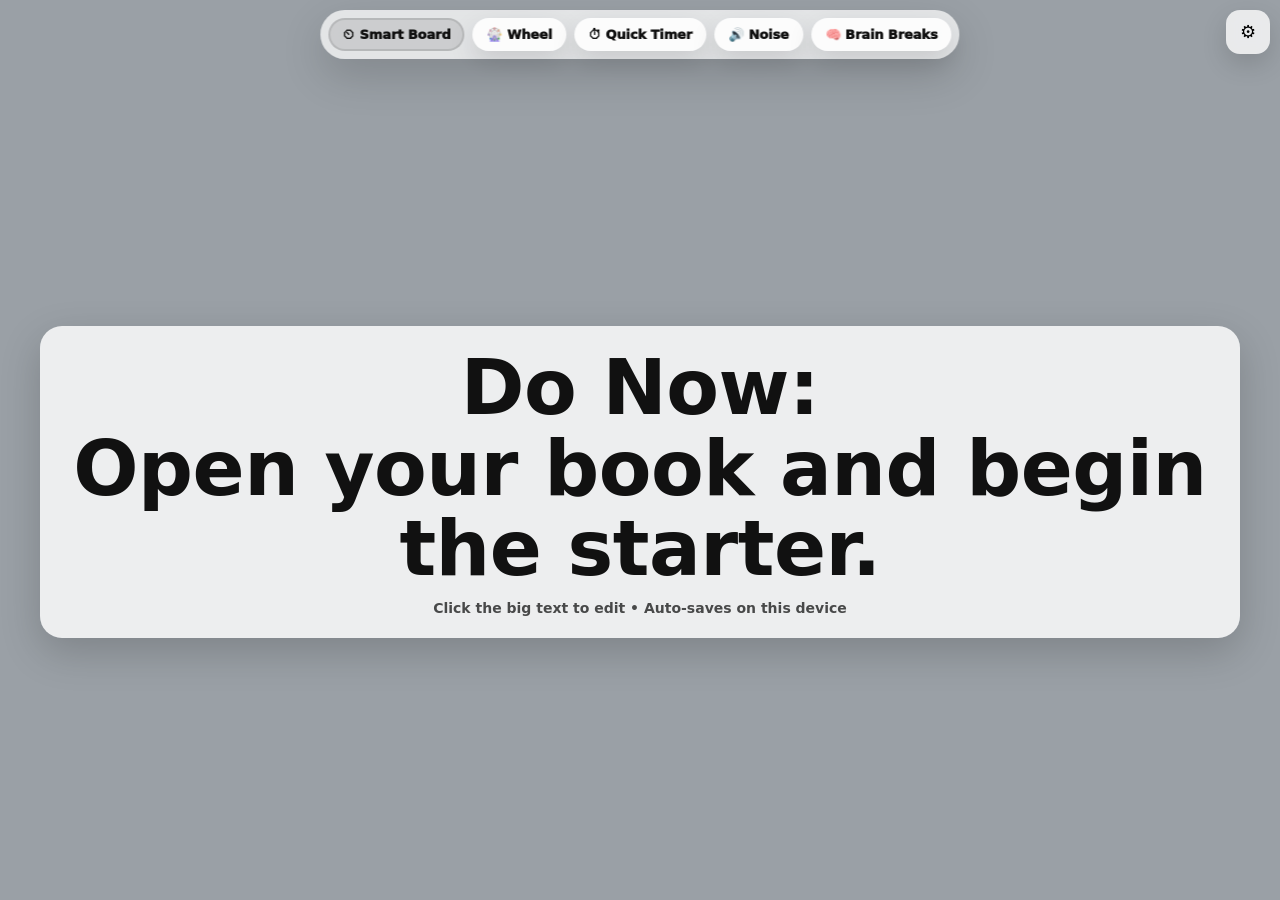
==== index.html @ 7c9f2da6 "Update index.html" ====
<!doctype html>
<html lang="en">
<head>
  <meta charset="utf-8" />
  <meta name="viewport" content="width=device-width, initial-scale=1" />

  <!-- PWA -->
  <link rel="manifest" href="manifest.webmanifest">
  <meta name="theme-color" content="#9aa0a6">

  <!-- Favicon -->
  <link rel="icon" href="favicon.ico" sizes="any">
  <link rel="icon" type="image/png" sizes="32x32" href="icons/icon-32x32.png">
  <link rel="icon" type="image/png" sizes="16x16" href="icons/icon-16x16.png">

  <!-- Apple -->
  <meta name="apple-mobile-web-app-capable" content="yes">
  <meta name="apple-mobile-web-app-status-bar-style" content="black-translucent">
  <link rel="apple-touch-icon" href="apple-touch-icon.png">

  <!-- Shared Styles -->
  <link rel="stylesheet" href="styles.css">

  <title>Classroom Timetable Screen</title>
</head>


<body class="page-index">
  <!-- QUICK NAV (TOP CENTER) -->
  <nav class="appNav" aria-label="PHS Classroom Tools">
    <a class="appNav__btn" href="index.html" data-nav="index">⏲ Smart Board</a>
    <a class="appNav__btn" href="wheel.html" data-nav="wheel">🎡 Wheel</a>
    <a class="appNav__btn" href="timer.html" data-nav="timer">⏱ Quick Timer</a>
    <a class="appNav__btn" href="noise.html" data-nav="noise">🔊 Noise</a>
    <a class="appNav__btn" href="brainbreak.html" data-nav="brain">🧠 Brain Breaks</a>
  </nav>


  <!-- MAIN SCREEN KARAKIA BUTTONS (contextual) -->
  <div id="karakiaBar" aria-label="Karakia controls">
    <button id="mainOpenKarakiaBtn" class="hidden" type="button">Opening karakia</button>
    <button id="mainCloseKarakiaBtn" class="hidden" type="button">Closing karakia</button>
    <button id="mainBackBtn" class="hidden" type="button">Back</button>
  </div>

  <div id="countdownOverlay">
    <div class="label">Pack up time left</div>
    <div class="time" id="packupTimeLeft">5:00</div>
  </div>

  <div class="controls">
    <button id="optionsBtn" aria-haspopup="true" aria-expanded="false" title="Options">⚙️</button>

    <div id="optionsMenu" class="hidden" role="menu" aria-label="Options menu">
      <div class="menuHeader" id="menuHeader" title="Drag down to close">
        <div>
          <div class="menuTitle">Options</div>
          <div class="menuHint">Click outside or drag down to close</div>
        </div>
        <button id="closeMenu" type="button" title="Close">✕</button>
      </div>

      <div class="menuBody">
        <div class="menuRow">
          <button id="fullscreenBtn">Full screen</button>
          <button id="toggleInfo">Hide info</button>
          <button id="toggleTable">Hide timetable</button>
        </div>

        <div class="divider"></div>

        <div class="menuRow">
          <span class="pillBtn" title="Play sounds on transition points">
            <input id="soundOn" type="checkbox" />
            <label for="soundOn">Sounds</label>
          </span>

          <span class="pillBtn" title="Play a short pack-up tune during red (optional)">
            <input id="packupSongOn" type="checkbox" />
            <label for="packupSongOn">Pack-up</label>
          </span>

          <span class="pillBtn" title="Automatically set the big message by phase">
            <input id="autoMsgOn" type="checkbox" />
            <label for="autoMsgOn">Auto msg</label>
          </span>
        </div>

        <div class="menuRow">
          <span class="pillBtn" title="Volume">
            🔊 <input id="volume" type="range" min="0" max="100" value="40" />
          </span>

          <span class="pillBtn" title="Show subtle progress behind the big message">
            <input id="msgProgressOn" type="checkbox" />
            <label for="msgProgressOn">Progress</label>
          </span>

          <button id="resetMsg">Reset</button>
        </div>

        <div class="divider"></div>

        <details>
          <summary>Karakia text</summary>
          <div style="height:10px"></div>

          <label class="miniLabel" for="karakiaOpenEditor">Opening karakia</label>
          <textarea id="karakiaOpenEditor" spellcheck="false" style="min-height:140px;"></textarea>

          <div style="height:10px"></div>

          <label class="miniLabel" for="karakiaCloseEditor">Closing karakia</label>
          <textarea id="karakiaCloseEditor" spellcheck="false" style="min-height:140px;"></textarea>

          <div style="height:10px"></div>

          <div class="menuRow">
            <button class="testBtn" id="saveKarakiaBtn">Save karakia</button>
            <button class="testBtn" id="resetKarakiaBtn">Reset karakia</button>
          </div>

          <div class="muted" style="font-size:13px;margin-top:8px;">
            Tip: These save on this device (same as your other messages).
          </div>
        </details>

        <div class="divider"></div>

        <div>
          <div class="menuRow" style="align-items:flex-end;">
            <div>
              <div class="miniLabel">Green Start minutes</div>
              <div class="muted" style="font-size:12px;margin-top:2px;">How long “Green” runs at the start.</div>
            </div>
            <span class="valuePill"><span id="greenMinLabel">5</span> min</span>
          </div>
          <input id="greenMin" type="range" min="0" max="25" value="5" style="width:80%; margin-top:8px;" />
        </div>

        <div>
          <div class="menuRow" style="align-items:flex-end;">
            <div>
              <div class="miniLabel">Pack-up minutes</div>
              <div class="muted" style="font-size:12px;margin-top:2px;">This controls when RED starts.</div>
            </div>
            <span class="valuePill"><span id="packupMinLabel">5</span> min</span>
          </div>
          <input id="packupMin" type="range" min="0" max="25" value="5" style="width:80%; margin-top:8px;" />
        </div>

        <details>
          <summary>Advanced tests</summary>
          <div style="height:10px"></div>
          <div class="menuRow">
            <button class="testBtn" id="testChime">Test chime</button>
            <button class="testBtn" id="testDouble">Test pack-up cue</button>
            <button class="testBtn" id="testBell">Test end bell</button>
            <button class="testBtn" id="testSong">Test song</button>
          </div>
        </details>

        <details>
          <summary>Timetable &amp; alarms</summary>
          <div style="height:10px"></div>

          <div class="menuRow">
            <button class="testBtn" id="saveConfigBtn">Save</button>
            <button class="testBtn" id="resetConfigBtn">Reset</button>
          </div>

          <div style="height:10px"></div>

          <label class="miniLabel">Timetable (JSON)</label>
          <textarea id="ttEditor" spellcheck="false" style="min-height:140px;"></textarea>

          <div style="height:10px"></div>

          <label class="miniLabel">Alarms (JSON)</label>
          <textarea id="alarmEditor" spellcheck="false" style="min-height:140px;"></textarea>

          <div class="hint" style="text-align:left;margin-top:6px;">
            Tip: times are “HH:MM”. Alarms can trigger on phase-enter, block-start/end, or seconds before end.
          </div>
        </details>

        <details>
          <summary>Panel positions</summary>
          <div style="height:10px"></div>
          <div class="muted" style="font-size:13px;">
            Drag the header of the Info or Timetable panel to move it.
            Positions save automatically on this device.
          </div>
          <div style="height:10px"></div>
          <button class="testBtn" id="resetPanelsBtn">Reset panel positions</button>
        </details>

      </div>
    </div>
  </div>

  <div class="messageWrap" aria-label="Student message">
    <div class="msgProgress" id="msgProgressLayer" aria-hidden="true">
      <div id="msgProgressFill"></div>
    </div>

    <p id="studentMessage" contenteditable="true" spellcheck="false"></p>
    <div class="hint" id="saveHint">Click the big text to edit • Auto-saves on this device</div>
  </div>

  <div id="infoCard" class="panel">
    <div class="panelHeader" id="infoDrag">
      <p class="panelTitle" id="status">Loading…</p>
      <div class="panelHint">drag</div>
    </div>

    <div class="row"><span class="muted">Now:</span> <span id="now"></span></div>
    <div class="row"><span class="muted">Block:</span> <span id="block"></span></div>
    <div class="row"><span class="muted">Time range:</span> <span id="range"></span></div>
    <div class="row"><span class="muted">Phase:</span> <span id="phase"></span></div>
    <div class="row"><span class="muted">Next change in:</span> <span id="nextChange"></span></div>

    <div class="settings">
      <div>
        <label for="tplGreen">Do Now / Mahi Ināianei (Green)</label>
        <textarea id="tplGreen"></textarea>
      </div>
      <div>
        <label for="tplOrange">Work Time (Orange)</label>
        <textarea id="tplOrange"></textarea>
      </div>
      <div>
        <label for="tplRed">Pack up (Red)</label>
        <textarea id="tplRed"></textarea>
      </div>
      <div>
        <label for="tplGrey">Outside timetable (Grey)</label>
        <textarea id="tplGrey"></textarea>
      </div>
    </div>
  </div>

  <div id="timetableCard" class="panel">
    <div class="panelHeader" id="ttDrag">
      <p class="panelTitle">Timetable</p>
      <div class="panelHint">drag</div>
    </div>

    <table>
      <thead>
        <tr><th>Period</th><th>Time</th></tr>
      </thead>
      <tbody id="ttBody"></tbody>
    </table>
  </div>

<script>
  // ================= HELPERS =================
  const $ = (id) => document.getElementById(id);

  function todayAt(hhmm){
    const [h, m] = hhmm.split(":").map(Number);
    const d = new Date();
    d.setHours(h, m, 0, 0);
    return d;
  }
  function fmtClock(d){
    return d.toLocaleTimeString([], { hour:"2-digit", minute:"2-digit", second:"2-digit" });
  }
  function fmtRange(hhmm){
    const d = todayAt(hhmm);
    return d.toLocaleTimeString([], { hour:"numeric", minute:"2-digit" });
  }
  function secondsBetween(a, b){
    return Math.max(0, Math.floor((b - a) / 1000));
  }
  function mmss(totalSeconds){
    const m = Math.floor(totalSeconds / 60);
    const s = totalSeconds % 60;
    return `${m}:${String(s).padStart(2,"0")}`;
  }
  function setBg(color){ document.body.style.backgroundColor = color; }

  // ================= OPTIONS MENU BEHAVIOUR =================
  const optionsBtn = $("optionsBtn");
  const optionsMenu = $("optionsMenu");
  const closeMenuBtn = $("closeMenu");
  const menuHeader = $("menuHeader");

  function openMenu(){
    optionsMenu.classList.remove("hidden");
    optionsBtn.setAttribute("aria-expanded", "true");
  }
  function closeMenu(){
    optionsMenu.classList.add("hidden");
    optionsBtn.setAttribute("aria-expanded", "false");
  }
  function toggleMenu(){ optionsMenu.classList.contains("hidden") ? openMenu() : closeMenu(); }

  optionsBtn.addEventListener("click", (e) => { e.stopPropagation(); toggleMenu(); });
  ["pointerdown","click"].forEach(evt => {
    closeMenuBtn.addEventListener(evt, (e) => { e.preventDefault(); e.stopPropagation(); closeMenu(); });
  });

  document.addEventListener("pointerdown", (e) => {
    if (optionsMenu.classList.contains("hidden")) return;
    if (!optionsMenu.contains(e.target) && e.target !== optionsBtn) closeMenu();
  });
  document.addEventListener("keydown", (e) => { if (e.key === "Escape") closeMenu(); });

  let dragStartY = null;
  menuHeader.addEventListener("pointerdown", (e) => { dragStartY = e.clientY; menuHeader.setPointerCapture(e.pointerId); });
  menuHeader.addEventListener("pointermove", (e) => {
    if (dragStartY === null) return;
    const dy = e.clientY - dragStartY;
    if (dy > 70) { dragStartY = null; closeMenu(); }
  });
  menuHeader.addEventListener("pointerup", () => dragStartY = null);
  menuHeader.addEventListener("pointercancel", () => dragStartY = null);

  // ================= STORAGE SAFETY =================
  function storageOK(){
    try{
      const k = "__storage_test__";
      localStorage.setItem(k, "1");
      localStorage.removeItem(k);
      return true;
    } catch (e){
      return false;
    }
  }

  // ================= STUDENT MESSAGE (manual editable + saved) =================
  const msgEl = $("studentMessage");
  const MSG_KEY = "pukekohe_class_screen_student_message_v1";
  const defaultManualMsg = "Do Now:\nOpen your book and begin the starter.";

  function setMessageText(text, { save=true } = {}){
    msgEl.textContent = text ?? "";
    if (save) saveMsg();
    scheduleFit();
  }

  function loadMsg(){
    try{
      const saved = localStorage.getItem(MSG_KEY);
      msgEl.textContent = (saved !== null && saved !== "") ? saved : defaultManualMsg;
    } catch (e){ msgEl.textContent = defaultManualMsg; }
  }
  function saveMsg(){
    try{ localStorage.setItem(MSG_KEY, msgEl.textContent); } catch (e){}
  }

  ["input","keyup","blur","paste"].forEach(ev => msgEl.addEventListener(ev, () => {
    if (!karakiaMode) saveMsg();
    scheduleFit();
  }));

  // ================= AUTO MESSAGE TEMPLATES =================
  const AUTO_KEY = "autoMsgOn_v3";
  const TPL_KEY  = "autoMsgTemplates_v3";

  const defaultTemplates = {
    green: "Do Now / Mahi Ināianei:\n• Sit down\n• Devices closed\n• Start the task on the board",
    orange:"Work Time:\n• Focus + meet success criteria\n• Ask 3 before me",
    red:   "Pack up:\n• Save + submit\n• Tidy your area\n• Stand behind your chair",
    grey:  "Please wait quietly.\n(We start at the next bell time)"
  };

  function loadTemplates(){
    const raw = localStorage.getItem(TPL_KEY);
    const t = raw ? JSON.parse(raw) : defaultTemplates;
    $("tplGreen").value  = t.green;
    $("tplOrange").value = t.orange;
    $("tplRed").value    = t.red;
    $("tplGrey").value   = t.grey;
  }

  function readTemplates(){
    const t = {
      green: $("tplGreen").value,
      orange:$("tplOrange").value,
      red:   $("tplRed").value,
      grey:  $("tplGrey").value
    };
    localStorage.setItem(TPL_KEY, JSON.stringify(t));
    return t;
  }

  function applyAutoMessage(phaseKey){
    if (!$("autoMsgOn").checked) return;
    if (karakiaMode) return;

    const t = readTemplates();
    const map = { green:t.green, orange:t.orange, red:t.red, grey:t.grey, break:t.grey, special:t.orange };
    setMessageText(map[phaseKey] ?? "", { save:true });
  }

  ["tplGreen","tplOrange","tplRed","tplGrey"].forEach(id=>{
    $(id).addEventListener("input", () => {
      readTemplates();
      if ($("autoMsgOn").checked) applyAutoMessage(currentPhaseKeyNow());
      scheduleFit();
    });
  });

  function setAutoOnUI(){ $("autoMsgOn").checked = localStorage.getItem(AUTO_KEY) === "1"; }

  $("autoMsgOn").addEventListener("change", () => {
    const on = $("autoMsgOn").checked;
    localStorage.setItem(AUTO_KEY, on ? "1" : "0");
    if (on) applyAutoMessage(currentPhaseKeyNow());
  });

  // ================= RESET MESSAGE BUTTON =================
  $("resetMsg").addEventListener("click", () => {
    karakiaMode = false;
    localStorage.removeItem(MSG_KEY);
    if ($("autoMsgOn").checked) applyAutoMessage(currentPhaseKeyNow());
    else setMessageText(defaultManualMsg, { save:true });
  });

  // ================= KARAKIA (OPEN/CLOSE + EDITABLE) =================
  const KARAKIA_OPEN_KEY  = "pukekohe_karakia_open_v1";
  const KARAKIA_CLOSE_KEY = "pukekohe_karakia_close_v1";

  const DEFAULT_OPEN_KARAKIA =
`E te Tiimatanga,
Whaaia te maatauranga kia maarama.
Kia whai take ngaa mahi katoa.
Tuu maaia! Tuu kaha!
Aroha atu, aroha mai tatou i a tatou katoa.
Haumi ee Hui ee Taaiki ee!`;

  const DEFAULT_CLOSE_KARAKIA =
`E Te Whakamutunga
Kua mutu a maatou mahi moo teenei waa.
Manaakitia mai maatou katoa,
O maatou hoa, o maatou whaanau.
Aaio ki te aorangi.`;

  function getKarakiaOpen(){ return localStorage.getItem(KARAKIA_OPEN_KEY) ?? DEFAULT_OPEN_KARAKIA; }
  function getKarakiaClose(){ return localStorage.getItem(KARAKIA_CLOSE_KEY) ?? DEFAULT_CLOSE_KARAKIA; }

  function loadKarakiaEditors(){
    $("karakiaOpenEditor").value = getKarakiaOpen();
    $("karakiaCloseEditor").value = getKarakiaClose();
  }
  function saveKarakia(openText, closeText){
    localStorage.setItem(KARAKIA_OPEN_KEY, openText);
    localStorage.setItem(KARAKIA_CLOSE_KEY, closeText);
  }

  let karakiaMode = false;
  let messageBeforeKarakia = "";

  function showKarakia(which){
    messageBeforeKarakia = msgEl.textContent;
    karakiaMode = true;

    const text = (which === "open") ? getKarakiaOpen() : getKarakiaClose();
    setMessageText(text, { save:false });
    updateKarakiaBar(lastPhaseKey ?? currentPhaseKeyNow());
  }

  function exitKarakia(){
    karakiaMode = false;

    if ($("autoMsgOn").checked){
      applyAutoMessage(currentPhaseKeyNow());
    } else {
      const fallback = (localStorage.getItem(MSG_KEY) ?? defaultManualMsg);
      setMessageText(messageBeforeKarakia || fallback, { save:true });
    }
    updateKarakiaBar(lastPhaseKey ?? currentPhaseKeyNow());
  }

  $("saveKarakiaBtn").addEventListener("click", ()=>{
    saveKarakia($("karakiaOpenEditor").value, $("karakiaCloseEditor").value);
    alert("Karakia saved ✅");
  });

  $("resetKarakiaBtn").addEventListener("click", ()=>{
    localStorage.removeItem(KARAKIA_OPEN_KEY);
    localStorage.removeItem(KARAKIA_CLOSE_KEY);
    loadKarakiaEditors();
    alert("Karakia reset ✅");
  });

  const mainOpenBtn = $("mainOpenKarakiaBtn");
  const mainCloseBtn = $("mainCloseKarakiaBtn");
  const mainBackBtn = $("mainBackBtn");

  mainOpenBtn.addEventListener("click", ()=> showKarakia("open"));
  mainCloseBtn.addEventListener("click", ()=> showKarakia("close"));
  mainBackBtn.addEventListener("click", exitKarakia);

  function updateKarakiaBar(phaseKey){
    if (karakiaMode){
      mainBackBtn.classList.remove("hidden");
      mainOpenBtn.classList.add("hidden");
      mainCloseBtn.classList.add("hidden");
      return;
    }

    mainBackBtn.classList.add("hidden");

    if (phaseKey === "green"){
      mainOpenBtn.classList.remove("hidden");
      mainCloseBtn.classList.add("hidden");
    } else if (phaseKey === "red"){
      mainCloseBtn.classList.remove("hidden");
      mainOpenBtn.classList.add("hidden");
    } else {
      mainOpenBtn.classList.add("hidden");
      mainCloseBtn.classList.add("hidden");
    }
  }

  // ================= PANELS HIDE/SHOW =================
  const INFO_KEY = "infoHidden_v4";
  const TABLE_KEY = "tableHidden_v4";

  function setMinimizedDefaultsOnce(){
    if (localStorage.getItem(INFO_KEY) === null) localStorage.setItem(INFO_KEY, "1");
    if (localStorage.getItem(TABLE_KEY) === null) localStorage.setItem(TABLE_KEY, "1");
  }
  function applyPanelVisibility(){
    const infoHidden = localStorage.getItem(INFO_KEY) === "1";
    const tableHidden = localStorage.getItem(TABLE_KEY) === "1";
    $("infoCard").classList.toggle("hidden", infoHidden);
    $("timetableCard").classList.toggle("hidden", tableHidden);
    $("toggleInfo").textContent = infoHidden ? "Show info" : "Hide info";
    $("toggleTable").textContent = tableHidden ? "Show timetable" : "Hide timetable";
    scheduleFit();
  }
  $("toggleInfo").addEventListener("click", ()=>{
    const hidden = localStorage.getItem(INFO_KEY) === "1";
    localStorage.setItem(INFO_KEY, hidden ? "0":"1");
    applyPanelVisibility();
  });
  $("toggleTable").addEventListener("click", ()=>{
    const hidden = localStorage.getItem(TABLE_KEY) === "1";
    localStorage.setItem(TABLE_KEY, hidden ? "0":"1");
    applyPanelVisibility();
  });

  // ================= FULLSCREEN =================
  $("fullscreenBtn").addEventListener("click", async ()=>{
    try{
      if (!document.fullscreenElement){
        await document.documentElement.requestFullscreen();
        $("fullscreenBtn").textContent = "Exit full screen";
      } else {
        await document.exitFullscreen();
        $("fullscreenBtn").textContent = "Full screen";
      }
      scheduleFit();
    } catch (e) { alert("Fullscreen blocked by the browser. Try pressing F11."); }
  });
  document.addEventListener("fullscreenchange", ()=>{
    $("fullscreenBtn").textContent = document.fullscreenElement ? "Exit full screen" : "Full screen";
    scheduleFit();
  });

  // ================= SOUNDS (WebAudio) =================
  let audioCtx = null;
  let packupInterval = null;

  const SOUND_KEY = "soundOn_v3";
  const SONG_KEY  = "packupSongOn_v3";
  const VOL_KEY   = "volume_v3";

  function getVolume(){ return Number($("volume").value) / 100; }

  function ensureAudio(){
    if (!audioCtx) audioCtx = new (window.AudioContext || window.webkitAudioContext)();
    if (audioCtx.state === "suspended") audioCtx.resume();
  }

  function beep(freq=880, durationMs=180, type="sine", gain=5){
    ensureAudio();
    const t0 = audioCtx.currentTime;
    const osc = audioCtx.createOscillator();
    const g = audioCtx.createGain();
    osc.type = type;
    osc.frequency.value = freq;

    const vol = gain * getVolume();
    g.gain.setValueAtTime(0.0001, t0);
    g.gain.linearRampToValueAtTime(vol, t0 + 0.02);
    g.gain.linearRampToValueAtTime(0.0001, t0 + durationMs/1000);

    osc.connect(g);
    g.connect(audioCtx.destination);
    osc.start(t0);
    osc.stop(t0 + durationMs/1000 + 0.05);
  }

  function chime(){
    beep(660, 140, "sine", 5);
    setTimeout(()=>beep(880, 160, "sine", 5), 120);
    setTimeout(()=>beep(990, 180, "sine", 5), 250);
  }
  function doubleTap(){
    beep(740, 120, "triangle", 5);
    setTimeout(()=>beep(740, 120, "triangle", 5), 180);
  }
  function endBell(){
    beep(523, 180, "sine", 5);
    setTimeout(()=>beep(659, 180, "sine", 5), 190);
    setTimeout(()=>beep(784, 220, "sine", 5), 380);
  }

  function stopPackupSong(){
    if (packupInterval) { clearInterval(packupInterval); packupInterval = null; }
  }

  const PACKUP_SONG_CYCLES = 3;
  function startPackupSong(cycles = PACKUP_SONG_CYCLES){
    stopPackupSong();
    const pattern = [
      [784,140],[880,140],[988,160],[880,140],
      [784,140],[659,160],[784,180],[659,160]
    ];
    let i = 0;
    const maxNotes = Math.max(1, cycles) * pattern.length;

    packupInterval = setInterval(()=>{
      const [f, d] = pattern[i % pattern.length];
      beep(f, d, "sine", 5);
      i++;
      if (i >= maxNotes) stopPackupSong();
    }, 220);
  }

  function loadSoundSettings(){
    $("soundOn").checked = localStorage.getItem(SOUND_KEY) === "1";
    $("packupSongOn").checked = localStorage.getItem(SONG_KEY) === "1";
    const v = localStorage.getItem(VOL_KEY);
    if (v !== null) $("volume").value = v;
  }

  $("soundOn").addEventListener("change", ()=>{
    localStorage.setItem(SOUND_KEY, $("soundOn").checked ? "1":"0");
    if ($("soundOn").checked) ensureAudio();
  });

  $("packupSongOn").addEventListener("change", ()=>{
    localStorage.setItem(SONG_KEY, $("packupSongOn").checked ? "1":"0");
    if ($("packupSongOn").checked) ensureAudio();
  });

  $("volume").addEventListener("input", ()=>{ localStorage.setItem(VOL_KEY, $("volume").value); });

  $("testChime").addEventListener("click", () => { ensureAudio(); chime(); });
  $("testDouble").addEventListener("click", () => { ensureAudio(); doubleTap(); });
  $("testBell").addEventListener("click", () => { ensureAudio(); endBell(); });
  $("testSong").addEventListener("click", () => { ensureAudio(); startPackupSong(2); setTimeout(stopPackupSong, 3000); });

  // ================= MESSAGE PROGRESS TOGGLE =================
  const MSG_PROGRESS_KEY = "pukekohe_msg_progress_on_v1";
  function loadMsgProgressPref(){ return localStorage.getItem(MSG_PROGRESS_KEY) === "1"; }
  function setMsgProgressPref(on){ localStorage.setItem(MSG_PROGRESS_KEY, on ? "1" : "0"); }
  function setMsgProgressUI(isOn){ $("msgProgressOn").checked = isOn; }

  // ================= GREEN MINUTES =================
  const GREEN_MIN_KEY = "greenMin_v1";
  function getGreenMin(){
    const raw = localStorage.getItem(GREEN_MIN_KEY);
    const n = raw === null ? 5 : Number(raw);
    return Number.isFinite(n) ? Math.max(0, Math.min(25, n)) : 5;
  }
  function setGreenMin(n){
    const v = Math.max(0, Math.min(25, Number(n)));
    localStorage.setItem(GREEN_MIN_KEY, String(v));
    $("greenMinLabel").textContent = String(v);
  }
  function syncGreenUI(){
    const val = getGreenMin();
    $("greenMin").value = String(val);
    $("greenMinLabel").textContent = String(val);
  }

  // ================= PACKUP MINUTES =================
  const PACKUP_MIN_KEY = "pukekohe_packup_minutes_v1";
  function getPackupMin(){
    const raw = localStorage.getItem(PACKUP_MIN_KEY);
    const n = raw === null ? 5 : Number(raw);
    return Number.isFinite(n) ? Math.max(0, Math.min(25, n)) : 5;
  }
  function setPackupMin(n){
    const v = Math.max(0, Math.min(25, Number(n)));
    localStorage.setItem(PACKUP_MIN_KEY, String(v));
    $("packupMinLabel").textContent = String(v);
  }

  // ================= TIMETABLE + PHASE CONFIG =================
  const DEFAULT_PHASES_BY_TYPE = {
    period:  { greenMin: 5, redMin: 5, usePhases: true,  bg: "var(--bgGrey)" },
    break:   { greenMin: 0, redMin: 0, usePhases: false, bg: "var(--bgBreak)" },
    special: { greenMin: 3, redMin: 3, usePhases: true,  bg: "var(--bgSpecial)" }
  };

  const DEFAULT_BLOCKS = [
    { name: "PERIOD 1",   start: "09:00", end: "09:55", type: "period" },
    { name: "PERIOD 2",   start: "10:00", end: "10:55", type: "period" },
    { name: "TE MAAHURI", start: "10:55", end: "11:25", type: "special" },
    { name: "BREAK 1",    start: "11:25", end: "12:00", type: "break" },
    { name: "PERIOD 3",   start: "12:00", end: "12:55", type: "period" },
    { name: "PERIOD 4",   start: "13:00", end: "13:55", type: "period" },
    { name: "BREAK 2",    start: "13:55", end: "14:20", type: "break" },
    { name: "PERIOD 5",   start: "14:20", end: "15:15", type: "period" },
  ];

  const DEFAULT_ALARMS = [
    { id:"start_any",   label:"Start of any block", kind:"block-start", sound:"chime",  exceptTypes:["break"] },
    { id:"1min_left",   label:"1 min left",         kind:"before-end", seconds:60, sound:"double", onlyTypes:["period","special"] },
    { id:"end_any",     label:"End of any block",   kind:"block-end",   sound:"bell",   exceptTypes:["break"] },
    { id:"break_start", label:"Break starts",       kind:"block-start", sound:"chime",  onlyTypes:["break"] }
  ];

  const BLOCKS_KEY = "pukekohe_class_screen_blocks_v1";
  const ALARMS_KEY = "pukekohe_class_screen_alarms_v1";

  let blocks = [];
  let alarms = [];

  function safeParseJSON(text){
    try { return { ok:true, value: JSON.parse(text) }; }
    catch (e){ return { ok:false, error: e?.message || "Invalid JSON" }; }
  }
  function isHHMM(s){ return typeof s === "string" && /^\d{2}:\d{2}$/.test(s); }

  function validateBlocks(arr){
    if (!Array.isArray(arr)) return "Timetable JSON must be an array.";
    for (const b of arr){
      if (!b || typeof b !== "object") return "Each timetable row must be an object.";
      if (typeof b.name !== "string" || !b.name.trim()) return "Each row needs a name.";
      if (!isHHMM(b.start) || !isHHMM(b.end)) return `Times must be "HH:MM" (${b.name}).`;
      if (!["period","break","special"].includes(b.type)) return `type must be period/break/special (${b.name}).`;
      const s = todayAt(b.start), e = todayAt(b.end);
      if (!(e > s)) return `End must be after start (${b.name}).`;
    }
    return null;
  }
  function validateAlarms(arr){
    if (!Array.isArray(arr)) return "Alarms JSON must be an array.";
    for (const a of arr){
      if (!a || typeof a !== "object") return "Each alarm must be an object.";
      if (typeof a.id !== "string" || !a.id.trim()) return "Each alarm needs an id.";
      if (!["phase-enter","block-start","block-end","before-end"].includes(a.kind)) return `Unknown kind for alarm ${a.id}.`;
      if (a.kind === "phase-enter" && !a.phase) return `Alarm ${a.id} needs phase.`;
      if (a.kind === "before-end" && !(Number(a.seconds) > 0)) return `Alarm ${a.id} needs seconds > 0.`;
      if (!["chime","double","bell","song","beep"].includes(a.sound)) return `Alarm ${a.id} has unknown sound.`;
    }
    return null;
  }

  function loadBlocks(){
    const raw = localStorage.getItem(BLOCKS_KEY);
    if (!raw) return DEFAULT_BLOCKS.slice();
    const p = safeParseJSON(raw);
    if (!p.ok) return DEFAULT_BLOCKS.slice();
    const err = validateBlocks(p.value);
    return err ? DEFAULT_BLOCKS.slice() : p.value;
  }
  function loadAlarms(){
    const raw = localStorage.getItem(ALARMS_KEY);
    if (!raw) return DEFAULT_ALARMS.slice();
    const p = safeParseJSON(raw);
    if (!p.ok) return DEFAULT_ALARMS.slice();
    const err = validateAlarms(p.value);
    return err ? DEFAULT_ALARMS.slice() : p.value;
  }
  function saveBlocks(newBlocks){ localStorage.setItem(BLOCKS_KEY, JSON.stringify(newBlocks, null, 2)); }
  function saveAlarms(newAlarms){ localStorage.setItem(ALARMS_KEY, JSON.stringify(newAlarms, null, 2)); }

  function findCurrentBlock(now){
    for (const b of blocks){
      const s = todayAt(b.start);
      const e = todayAt(b.end);
      if (now >= s && now < e) return { ...b, s, e };
    }
    return null;
  }

  function typeConfig(type){
    return DEFAULT_PHASES_BY_TYPE[type] || DEFAULT_PHASES_BY_TYPE.period;
  }

  function phaseFor(now, current){
    if (!current) return { key:"grey", label:"Outside timetable", bg:"var(--bgGrey)" };

    const cfg = typeConfig(current.type);

    if (!cfg.usePhases){
      const label = current.type === "break" ? "Break time" : "Non-teaching time";
      return { key: current.type, label, bg: cfg.bg, nextAt: current.e };
    }

    const { s, e } = current;

    const greenMin = (current.type === "period" || current.type === "special") ? getGreenMin() : (cfg.greenMin ?? 0);
    const redMin   = (current.type === "period" || current.type === "special") ? getPackupMin() : (cfg.redMin ?? 0);

    const greenUntil = new Date(s.getTime() + greenMin * 60 * 1000);
    const redFrom    = new Date(e.getTime() - redMin   * 60 * 1000);

    if (now < greenUntil) return { key:"green", label:"Do Now / Mahi Ināianei", bg:"var(--bgGreen)", nextAt: greenUntil };
    if (now >= redFrom)   return { key:"red",   label:"Pack up",               bg:"var(--bgRed)",   nextAt: e };
    return                { key:"orange",label:"Work Time",                   bg:"var(--bgOrange)",nextAt: redFrom };
  }

  function currentPhaseKeyNow(){
    const now = new Date();
    const current = findCurrentBlock(now);
    return phaseFor(now, current).key;
  }

  // ================= RENDER TIMETABLE =================
  const ttBody = $("ttBody");
  function renderTimetable(activeName){
    ttBody.innerHTML = "";
    for (const b of blocks){
      const tr = document.createElement("tr");
      tr.className = b.type + (b.name === activeName ? " active" : "");
      const td1 = document.createElement("td");
      td1.textContent = b.name;
      const td2 = document.createElement("td");
      td2.textContent = `${fmtRange(b.start)} – ${fmtRange(b.end)}`;
      tr.appendChild(td1);
      tr.appendChild(td2);
      ttBody.appendChild(tr);
    }
  }

  // ================= ALARMS ENGINE =================
  let firedKeys = new Set();

  function playSoundByName(name){
    if (name === "chime") return chime();
    if (name === "double") return doubleTap();
    if (name === "bell") return endBell();
    if (name === "song") return startPackupSong(PACKUP_SONG_CYCLES);
    if (name === "beep") return beep(880, 200, "sine", 5);
  }

  function alarmAllowedForBlock(alarm, block){
    const t = block?.type;
    if (!t) return false;
    if (Array.isArray(alarm.onlyTypes) && !alarm.onlyTypes.includes(t)) return false;
    if (Array.isArray(alarm.exceptTypes) && alarm.exceptTypes.includes(t)) return false;
    return true;
  }

  function fireAlarm(alarm, contextKey){
    const key = `${alarm.id}::${contextKey}`;
    if (firedKeys.has(key)) return;
    firedKeys.add(key);
    if ($("soundOn").checked) playSoundByName(alarm.sound);
  }

  function resetFiredIfNewDay(){
    const k = "alarm_fired_day_v1";
    const today = new Date().toDateString();
    const last = localStorage.getItem(k);
    if (last !== today){
      firedKeys = new Set();
      localStorage.setItem(k, today);
    }
  }

  // ================= CONFIG EDITOR UI =================
  function loadEditors(){
    $("ttEditor").value = JSON.stringify(blocks, null, 2);
    $("alarmEditor").value = JSON.stringify(alarms, null, 2);
  }

  $("saveConfigBtn").addEventListener("click", () => {
    const bParsed = safeParseJSON($("ttEditor").value);
    if (!bParsed.ok) return alert("Timetable JSON error: " + bParsed.error);
    const bErr = validateBlocks(bParsed.value);
    if (bErr) return alert("Timetable error: " + bErr);

    const aParsed = safeParseJSON($("alarmEditor").value);
    if (!aParsed.ok) return alert("Alarms JSON error: " + aParsed.error);
    const aErr = validateAlarms(aParsed.value);
    if (aErr) return alert("Alarms error: " + aErr);

    blocks = bParsed.value;
    alarms = aParsed.value;
    saveBlocks(blocks);
    saveAlarms(alarms);
    firedKeys = new Set();
    renderTimetable(null);
    update();
    alert("Saved ✅");
  });

  $("resetConfigBtn").addEventListener("click", () => {
    blocks = DEFAULT_BLOCKS.slice();
    alarms = DEFAULT_ALARMS.slice();
    saveBlocks(blocks);
    saveAlarms(alarms);
    loadEditors();
    firedKeys = new Set();
    renderTimetable(null);
    update();
    alert("Reset to defaults ✅");
  });

  // ================= PANEL DRAGGING (SAVE POSITIONS) =================
  const PANEL_POS_KEY = "pukekohe_panel_positions_v1";

  function loadPanelPositions(){
    const raw = localStorage.getItem(PANEL_POS_KEY);
    if (!raw) return null;
    try{ return JSON.parse(raw); } catch(e){ return null; }
  }
  function savePanelPositions(pos){
    localStorage.setItem(PANEL_POS_KEY, JSON.stringify(pos));
  }

  function applyPanelPos(id, rect){
    const el = $(id);
    if (!el || !rect) return;
    el.style.left = "auto";
    el.style.right = "auto";
    el.style.top = "auto";
    el.style.bottom = "auto";
    el.style.left = rect.left + "px";
    el.style.top  = rect.top + "px";
  }

  function clampToViewport(el, left, top){
    const pad = 8;
    const r = el.getBoundingClientRect();
    const maxLeft = window.innerWidth - r.width - pad;
    const maxTop  = window.innerHeight - r.height - pad;
    return {
      left: Math.max(pad, Math.min(maxLeft, left)),
      top:  Math.max(pad, Math.min(maxTop, top))
    };
  }

  function makePanelDraggable(panelId, handleId){
    const panel = $(panelId);
    const handle = $(handleId);
    if (!panel || !handle) return;

    let startX=0, startY=0, baseLeft=0, baseTop=0, dragging=false;

    handle.addEventListener("pointerdown", (e)=>{
      dragging = true;
      handle.setPointerCapture(e.pointerId);

      const r = panel.getBoundingClientRect();
      startX = e.clientX;
      startY = e.clientY;
      baseLeft = r.left;
      baseTop  = r.top;

      panel.style.right = "auto";
      panel.style.bottom = "auto";
      panel.style.left = r.left + "px";
      panel.style.top  = r.top + "px";
    });

    handle.addEventListener("pointermove", (e)=>{
      if (!dragging) return;
      const dx = e.clientX - startX;
      const dy = e.clientY - startY;
      const next = clampToViewport(panel, baseLeft + dx, baseTop + dy);
      panel.style.left = next.left + "px";
      panel.style.top  = next.top + "px";
    });

    function endDrag(){
      if (!dragging) return;
      dragging = false;

      const pos = loadPanelPositions() || {};
      const r = panel.getBoundingClientRect();
      pos[panelId] = { left: Math.round(r.left), top: Math.round(r.top) };
      savePanelPositions(pos);
      scheduleFit();
    }

    handle.addEventListener("pointerup", endDrag);
    handle.addEventListener("pointercancel", endDrag);
  }

  function restorePanelPositions(){
    const pos = loadPanelPositions();
    if (!pos) return;
    applyPanelPos("infoCard", pos.infoCard);
    applyPanelPos("timetableCard", pos.timetableCard);
  }

  $("resetPanelsBtn").addEventListener("click", ()=>{
    localStorage.removeItem(PANEL_POS_KEY);
    location.reload();
  });

  window.addEventListener("resize", ()=>{
    const pos = loadPanelPositions();
    if (!pos) return;
    for (const id of ["infoCard","timetableCard"]){
      const el = $(id);
      if (!el) continue;
      const r = el.getBoundingClientRect();
      const next = clampToViewport(el, r.left, r.top);
      el.style.left = next.left + "px";
      el.style.top  = next.top + "px";
      pos[id] = { left: Math.round(next.left), top: Math.round(next.top) };
    }
    savePanelPositions(pos);
    scheduleFit();
  });

  // ================= MESSAGE PROGRESS (behind text) =================
  function setMessageProgress(percent, visible){
    const layer = $("msgProgressLayer");
    const fill = $("msgProgressFill");
    if (!layer || !fill) return;

    const enabled = $("msgProgressOn").checked;
    if (!enabled || !visible){
      layer.classList.remove("show");
      fill.style.width = "0%";
      return;
    }

    layer.classList.add("show");
    fill.style.width = `${Math.max(0, Math.min(100, percent))}%`;
  }

  // ================= AUTO-FIT BIG MESSAGE TO SCREEN HEIGHT =================
  const MIN_PX = 26;
  const MAX_PX = 110;
  let fitRaf = null;

  function px(n){ return `${Math.round(n)}px`; }
  function getClampMaxPx(){ return 96; }

  function fitStudentMessage(){
    const wrap = document.querySelector(".messageWrap");
    const msg  = $("studentMessage");
    if (!wrap || !msg) return;

    msg.style.fontSize = "";

    const paddingSafety = 18;
    const wrapRect = wrap.getBoundingClientRect();
    const available = window.innerHeight - wrapRect.top - paddingSafety;
    if (available < 120) return;

    const needsShrink = wrap.scrollHeight > available;
    if (!needsShrink){
      msg.style.fontSize = "";
      return;
    }

    const max = Math.min(getClampMaxPx(), MAX_PX);
    let lo = MIN_PX;
    let hi = max;
    let best = lo;

    for (let i = 0; i < 14; i++){
      const mid = (lo + hi) / 2;
      msg.style.fontSize = px(mid);
      const h = wrap.scrollHeight;

      if (h <= available){
        best = mid;
        lo = mid;
      } else {
        hi = mid;
      }
    }

    msg.style.fontSize = px(best);
  }

  function scheduleFit(){
    if (fitRaf) cancelAnimationFrame(fitRaf);
    fitRaf = requestAnimationFrame(() => {
      fitRaf = null;
      fitStudentMessage();
    });
  }

  // ================= STATE + UPDATE LOOP =================
  let lastPhaseKey = null;
  let lastBlockName = null;

  function update(){
    resetFiredIfNewDay();

    const now = new Date();
    $("now").textContent = fmtClock(now);

    const current = findCurrentBlock(now);
    const ph = phaseFor(now, current);

    renderTimetable(current ? current.name : null);

    if (current){
      const total = current.e - current.s;
      const elapsed = now - current.s;
      const pct = Math.max(0, Math.min(1, elapsed / total)) * 100;
      setMessageProgress(pct, true);
    } else {
      setMessageProgress(0, false);
    }

    if (!current){
      $("status").textContent = "No active block";
      $("block").textContent = "—";
      $("range").textContent = "—";
      $("phase").innerHTML = `${ph.label} <span class="pill">GREY</span>`;
      $("nextChange").textContent = "—";
      $("countdownOverlay").style.display = "none";
    } else {
      const typeLabel = current.type === "break" ? "BREAK" : (current.type === "special" ? "SPECIAL" : "PERIOD");
      $("status").textContent = `${typeLabel}: ${current.name}`;

      $("block").textContent = current.name;
      $("range").textContent = `${fmtRange(current.start)} – ${fmtRange(current.end)}`;
      $("phase").innerHTML = `${ph.label} <span class="pill">${ph.key.toUpperCase()}</span>`;

      const secs = ph.nextAt ? secondsBetween(now, ph.nextAt) : 0;
      $("nextChange").textContent = secs ? `${mmss(secs)} (${secs}s)` : "—";

      if (ph.key === "red"){
        const leftSecs = secondsBetween(now, current.e);
        $("packupTimeLeft").textContent = mmss(leftSecs);
        $("countdownOverlay").style.display = "block";
      } else {
        $("countdownOverlay").style.display = "none";
      }
    }

    if (current && !typeConfig(current.type).usePhases) setBg(typeConfig(current.type).bg);
    else setBg(ph.bg);

    updateKarakiaBar(ph.key);

    if (current){
      const left = secondsBetween(now, current.e);
      for (const a of alarms){
        if (a.kind !== "before-end") continue;
        if (!alarmAllowedForBlock(a, current)) continue;
        if (left === Number(a.seconds)) fireAlarm(a, `${current.name}::${current.end}::${a.seconds}`);
      }
    }

    const blockName = current ? current.name : null;
    const phaseKey = ph.key;

    const blockEnded = (lastBlockName && !blockName);
    const changedBlock = (blockName !== lastBlockName);
    const changedPhase = (phaseKey !== lastPhaseKey);

    if (changedBlock || blockEnded){
      if (current && changedBlock){
        for (const a of alarms){
          if (a.kind !== "block-start") continue;
          if (!alarmAllowedForBlock(a, current)) continue;
          fireAlarm(a, `${current.name}::start::${current.start}`);
        }
      }
      if (blockEnded){
        for (const a of alarms){
          if (a.kind !== "block-end") continue;
          fireAlarm(a, `${lastBlockName}::end`);
        }
      }
    }

    if (changedPhase && current){
      for (const a of alarms){
        if (a.kind !== "phase-enter") continue;
        if (a.phase !== phaseKey) continue;
        if (!alarmAllowedForBlock(a, current)) continue;
        fireAlarm(a, `${current.name}::phase::${phaseKey}::${current.start}-${current.end}`);
      }
    }

    if (changedPhase || changedBlock || blockEnded){
      if ((changedPhase || changedBlock) && !karakiaMode) applyAutoMessage(phaseKey);

      const songOn = $("packupSongOn").checked;
      if (songOn && phaseKey === "red") startPackupSong(PACKUP_SONG_CYCLES);
      else stopPackupSong();
    }

    lastPhaseKey = phaseKey;
    lastBlockName = blockName;

    scheduleFit();
  }

  // ================= INIT =================
  function init(){
    if (!storageOK()){
      const h = $("saveHint");
      if (h) h.textContent = "Click the big text to edit • ⚠ Saving is blocked on this device/browser";
    }

    syncGreenUI();
    $("greenMin").addEventListener("input", () => { setGreenMin($("greenMin").value); update(); });

    const initialPack = getPackupMin();
    $("packupMin").value = String(initialPack);
    $("packupMinLabel").textContent = String(initialPack);
    $("packupMin").addEventListener("input", ()=>{ setPackupMin($("packupMin").value); update(); });

    const msgProgOn = loadMsgProgressPref();
    setMsgProgressUI(msgProgOn);
    $("msgProgressOn").addEventListener("change", ()=>{
      const on = $("msgProgressOn").checked;
      setMsgProgressPref(on);
      update();
    });

    blocks = loadBlocks();
    alarms = loadAlarms();

    loadMsg();
    loadTemplates();
    loadKarakiaEditors();
    setAutoOnUI();
    loadSoundSettings();

    setMinimizedDefaultsOnce();
    applyPanelVisibility();

    restorePanelPositions();
    makePanelDraggable("infoCard", "infoDrag");
    makePanelDraggable("timetableCard", "ttDrag");

    renderTimetable(null);
    loadEditors();

    if ($("autoMsgOn").checked) applyAutoMessage(currentPhaseKeyNow());

    window.addEventListener("resize", scheduleFit);
    optionsBtn.addEventListener("click", scheduleFit);

    update();
    setInterval(update, 1000);

    document.addEventListener("pointerdown", () => {
      if ($("soundOn").checked || $("packupSongOn").checked) ensureAudio();
    }, { once:true });

    scheduleFit();
  }

  init();

  // ================= PWA: SERVICE WORKER REGISTER =================
  if ("serviceWorker" in navigator) {
    window.addEventListener("load", () => {
      navigator.serviceWorker.register("./sw.js").catch(console.error);
    });
  }
</script>
</body>
</html>
---- styles.css ----
/* =========================================================
   PHS Classroom Tools — styles.css (FULL, UPDATED)
   Works for:
     - index.html (page-index)
     - wheel.html (page-wheel)
     - timer.html (page-timer)
     - noise.html (page-noise)
     - brainbreak.html (page-brain)  ✅ NEW
   Requires:
     <link rel="stylesheet" href="styles.css">
     <body class="page-index"> / <body class="page-wheel"> / <body class="page-timer"> / <body class="page-noise"> / <body class="page-brain">

   Notes:
     - Brain Breaks page now supports: Teacher Options panel, Activity modal (iframe), RPS modal.
     - Keep per-site tweaks in activities.css (linked separately) to avoid editing this file often.
   ========================================================= */

/* ========== Design Tokens ========== */
:root{
  --bgGrey:#9aa0a6;
  --bgGreen:#2ecc71;
  --bgOrange:#f39c12;
  --bgRed:#e74c3c;

  --card: rgba(255,255,255,0.86);
  --card2: rgba(255,255,255,0.72);

  --shadow: 0 16px 44px rgba(0,0,0,0.18);
  --shadow2: 0 12px 34px rgba(0,0,0,0.16);

  /* index-only tokens */
  --breakBlue:#bfe7f6;
  --periodGreen:#d9f3d2;
  --specialPink:#f0cbed;
  --bgBreak:#7fc8e8;
  --bgSpecial:#d6b3f7;
}

/* ========== Base ========== */
*{ box-sizing:border-box; }
html, body{ height:100%; }

body{
  margin:0;
  font-family: system-ui, -apple-system, Segoe UI, Roboto, Arial, sans-serif;
  background: var(--bgGrey);
  color:#111;
}

/* Utility */
.hidden{ display:none !important; }

/* =========================================================
   Top App Navigation (ALL pages)
   Add to HTML on each page:
   <nav class="appNav"> ... </nav>
   ========================================================= */
.appNav{
  position: fixed;
  top: 10px;
  left: 50%;
  transform: translateX(-50%);
  z-index: 80;

  display: flex;
  gap: 8px;
  align-items: center;

  padding: 8px;
  border-radius: 999px;

  background: rgba(255,255,255,0.72);
  box-shadow: 0 16px 44px rgba(0,0,0,0.16);
  backdrop-filter: blur(10px);
}

.appNav__btn{
  appearance: none;
  -webkit-appearance: none;

  display: inline-flex;
  align-items: center;
  justify-content: center;
  gap: 8px;

  text-decoration: none;
  color: #111;

  padding: 10px 14px;
  border-radius: 999px;

  font-weight: 950;
  font-size: 13px;
  letter-spacing: -0.1px;
  line-height: 1;

  background: rgba(255,255,255,0.88);
  box-shadow: 0 10px 26px rgba(0,0,0,0.12);

  user-select: none;
  transition: transform 120ms ease, box-shadow 120ms ease, background-color 120ms ease;
}

.appNav__btn:hover{
  transform: translateY(-2px);
  box-shadow: 0 14px 30px rgba(0,0,0,0.16);
}
.appNav__btn:active{ transform: translateY(0); }

.appNav__btn--ghost{
  background: rgba(0,0,0,0.06);
  box-shadow: none;
  border: 1px solid rgba(0,0,0,0.10);
}

/* Active page highlight */
.page-index .appNav__btn[data-nav="index"],
.page-wheel .appNav__btn[data-nav="wheel"],
.page-timer .appNav__btn[data-nav="timer"],
.page-noise .appNav__btn[data-nav="noise"],
.page-brain .appNav__btn[data-nav="brain"]{
  background: rgba(0,0,0,0.10);
  box-shadow: inset 0 0 0 2px rgba(0,0,0,0.10);
}

/* Mobile nav wrap */
@media (max-width: 620px){
  .appNav{
    width: calc(100vw - 16px);
    left: 8px;
    transform: none;
    justify-content: center;
    flex-wrap: wrap;
    border-radius: 18px;
  }
}

/* =========================================================
   Shared Controls + Options Menu (ALL pages)
   ========================================================= */
.controls{
  position: fixed;
  top: 10px;
  right: 10px;
  z-index: 60;
}

button,
.pillBtn,
input[type="range"],
input[type="text"],
textarea,
select{
  border: 0;
  padding: 10px 12px;
  border-radius: 14px;
  cursor:pointer;
  font-weight: 900;
  font-size: 13px;
  line-height: 1;
  background: rgba(255,255,255,0.88);
  box-shadow: var(--shadow2);
  backdrop-filter: blur(6px);
  white-space: nowrap;
  font-family: inherit;
}

button:active{ transform: translateY(1px); }
button:disabled{ opacity:.6; cursor:not-allowed; transform:none; }

#optionsBtn{
  width: 46px;
  height: 46px;
  padding: 0;
  border-radius: 14px;
  display:grid;
  place-items:center;
  font-size: 18px;
  background: rgba(255,255,255,0.78);
  box-shadow: 0 10px 26px rgba(0,0,0,0.14);
}

#optionsMenu{
  position: absolute;
  top: 54px;
  right: 0;
  background: rgba(255,255,255,0.92);
  border-radius: 18px;
  box-shadow: 0 18px 44px rgba(0,0,0,0.20);
  backdrop-filter: blur(10px);
  overflow: hidden;
  transform-origin: top right;
  animation: pop 120ms ease;
  touch-action: none;
}

@keyframes pop{
  from { transform: scale(0.98); opacity: 0; }
  to   { transform: scale(1);    opacity: 1; }
}

.menuHeader{
  padding: 12px 14px;
  display:flex;
  align-items:center;
  justify-content: space-between;
  gap: 12px;
  border-bottom: 1px solid rgba(0,0,0,0.08);
  cursor: grab;
  user-select: none;
}
.menuHeader:active{ cursor: grabbing; }

.menuTitle{ font-weight: 950; letter-spacing: -0.2px; }
.menuHint{
  opacity: .65;
  font-weight: 800;
  font-size: 11px;
  text-transform: uppercase;
  letter-spacing: .08em;
}

.menuBody{
  padding: 12px 14px 14px;
  display: grid;
  gap: 10px;
}

.menuRow{
  display:flex;
  align-items:center;
  justify-content: space-between;
  gap: 10px;
  flex-wrap: wrap;
}

.menuRow--end{ align-items:flex-end; }

.divider{ height: 1px; background: rgba(0,0,0,0.08); margin: 2px 0; }

details{
  border-radius: 14px;
  background: rgba(0,0,0,0.04);
  padding: 10px 10px;
}
summary{
  cursor: pointer;
  font-weight: 950;
  list-style: none;
}
summary::-webkit-details-marker{ display:none; }

.miniLabel{
  font-size: 11px;
  font-weight: 950;
  opacity: .75;
  text-transform: uppercase;
  letter-spacing: .06em;
}
.smallNote{
  font-size: 13px;
  font-weight: 850;
  opacity:.75;
  line-height: 1.35;
}

.pillBtn{
  display:flex;
  align-items:center;
  gap: 8px;
  padding: 8px 10px;
  border-radius: 999px;
  background: rgba(0,0,0,0.06);
  box-shadow: none;
  font-weight: 900;
}
.pillBtn label{ cursor:pointer; font-weight: 900; }
.pillBtn input{ transform: translateY(1px); }

.valuePill{
  display:inline-block;
  padding: 4px 10px;
  border-radius: 999px;
  background: rgba(0,0,0,0.08);
  font-weight: 950;
  font-size: 12px;
}

/* Text inputs */
input[type="text"]{
  width: 100%;
  cursor: text;
  box-shadow: none;
  border: 1px solid rgba(0,0,0,0.12);
  background: rgba(255,255,255,0.8);
  font-weight: 850;
}
textarea{
  width: 100%;
  resize: vertical;
  cursor: text;
  font-weight: 750;
  font-size: 13px;
  line-height: 1.25;
  border: 1px solid rgba(0,0,0,0.15);
  border-radius: 12px;
  box-shadow: none;
  background: rgba(255,255,255,0.8);
  padding: 10px 12px;
  font-family: inherit;
  white-space: pre-wrap;
}
select{
  width: 100%;
  cursor: pointer;
  box-shadow: none;
  border: 1px solid rgba(0,0,0,0.12);
  background: rgba(255,255,255,0.85);
  font-weight: 850;
}

.danger{ background: rgba(231, 76, 60, 0.12) !important; }

/*=============================================================
PAGE: NOISE (noise.html)
=============================================================== */
.page-noise{
  min-height:100vh;
  display:grid;
  place-items:center;
  background: var(--bgGrey);
  transition: background-color 400ms ease;
}
.page-noise #optionsMenu{
  width: min(460px, calc(100vw - 20px));
}

/* =========================================================
   PAGE: BRAIN BREAKS (brainbreak.html)  ✅ NEW
   ========================================================= */
.page-brain{
  min-height:100vh;
  display:grid;
  place-items:center;
  background: var(--bgGrey);
  transition: background-color 400ms ease;
}
.page-brain .brainCard{ margin-top: 70px; }

.page-brain .brainCard{
  width: min(760px, calc(100% - 28px));
  background: var(--card);
  border-radius: 22px;
  box-shadow: var(--shadow);
  backdrop-filter: blur(10px);
  padding: 18px 18px 16px;
  overflow: hidden;
}

.page-brain .titleRow{
  display:flex;
  align-items:center;
  justify-content: space-between;
  gap: 12px;
  margin-bottom: 10px;
}
.page-brain .titleLeft{
  display:flex;
  flex-direction: column;
  gap: 4px;
  min-width: 0;
}
.page-brain .title{
  font-weight: 950;
  letter-spacing: -0.3px;
  font-size: 18px;
  margin: 0;
}
.page-brain .sub{
  font-weight: 800;
  opacity: .65;
  font-size: 12px;
  text-transform: uppercase;
  letter-spacing: .08em;
  white-space: nowrap;
  overflow: hidden;
  text-overflow: ellipsis;
  max-width: 520px;
}

.page-brain .stateChip{
  flex: 0 0 auto;
  padding: 7px 12px;
  border-radius: 999px;
  background: rgba(0,0,0,0.08);
  font-weight: 950;
  font-size: 12px;
  opacity: .85;
  white-space: nowrap;
}

.page-brain .breakBtn{
  width: 100%;
  border: 0;
  border-radius: 18px;
  padding: 18px 14px;
  cursor: pointer;
  background: rgba(255,255,255,0.82);
  box-shadow: 0 10px 28px rgba(0,0,0,0.12);
  backdrop-filter: blur(6px);
  user-select: none;
  text-align:center;
}
.page-brain .breakBtn:active{ transform: translateY(1px); }

.page-brain .breakName{
  font-weight: 980;
  letter-spacing: -0.9px;
  line-height: 1.05;
  font-size: clamp(28px, 5vw, 52px);
  margin: 0;
}
.page-brain .breakAssist{
  margin-top: 10px;
  text-align:center;
  font-size: 14px;
  font-weight: 750;
  opacity: .78;
  line-height: 1.35;
  white-space: pre-wrap;
}

.page-brain .progressTrack{
  height: 12px;
  border-radius: 999px;
  background: rgba(0,0,0,0.12);
  overflow:hidden;
  margin: 14px 6px 10px;
}
.page-brain .progressFill{
  height: 100%;
  width: 0%;
  background: rgba(0,0,0,0.25);
  transition: width 160ms linear;
}

.page-brain .controlRow{
  display:flex;
  gap: 10px;
  flex-wrap: wrap;
  align-items:center;
  justify-content: center;
  margin-top: 6px;
}
.page-brain .miniRow{
  display:flex;
  justify-content: center;
  gap: 10px;
  flex-wrap: wrap;
  margin-top: 10px;
  font-weight: 900;
  font-size: 13px;
  opacity: .9;
}

/* Brain options panel (if you use fixed panel instead of the default absolute menu) */
.page-brain #optionsMenu{
  width: min(720px, calc(100vw - 20px));
  max-height: min(84vh, 920px);
  overflow:auto;
}
.page-brain .menuHeader{
  position: sticky;
  top: 0;
  background: rgba(255,255,255,0.92);
  z-index: 2;
}

/* Brain options: nicer form layout helpers */
.page-brain .row2{
  display:grid;
  grid-template-columns: 1fr 1fr;
  gap: 10px;
}
@media (max-width: 720px){
  .page-brain .row2{ grid-template-columns: 1fr; }
}
.page-brain label.small{
  display:block;
  font-size: 12px;
  font-weight: 900;
  opacity: .75;
  margin-bottom: 6px;
}
.page-brain .btnRow{
  display:flex;
  gap: 10px;
  flex-wrap: wrap;
  justify-content: flex-start;
  align-items:center;
}
.page-brain .btnPrimary{
  background: rgba(0,0,0,0.12) !important;
  box-shadow: inset 0 0 0 2px rgba(0,0,0,0.10);
}

/* Activity list card */
.page-brain .listCard{
  border-radius: 14px;
  background: rgba(0,0,0,0.04);
  padding: 10px;
  display:grid;
  gap: 8px;
}
.page-brain .activityItem{
  display:flex;
  gap: 10px;
  align-items:flex-start;
  justify-content: space-between;
  padding: 10px;
  border-radius: 12px;
  background: rgba(255,255,255,0.85);
  border: 1px solid rgba(0,0,0,0.08);
}
.page-brain .activityMeta{ min-width: 0; }
.page-brain .activityName{ font-weight: 980; }
.page-brain .activityUrl{
  font-weight: 850;
  opacity: .70;
  font-size: 12px;
  white-space: nowrap;
  overflow: hidden;
  text-overflow: ellipsis;
  max-width: 520px;
}
.page-brain .activityTags{
  margin-top: 6px;
  display:flex;
  gap: 8px;
  flex-wrap: wrap;
  font-size: 12px;
  font-weight: 900;
  opacity: .75;
}
.page-brain .pill{
  padding: 4px 8px;
  border-radius: 999px;
  background: rgba(0,0,0,0.06);
}

/* =========================================================
   Shared MODAL styles (Brain Breaks)
   ========================================================= */
.modalOverlay{
  position: fixed;
  inset: 0;
  background: rgba(0,0,0,0.28);
  backdrop-filter: blur(6px);
  display: grid;
  place-items: center;
  z-index: 200;
  padding: 14px;
}
.modalCard{
  width: min(980px, calc(100vw - 28px));
  height: min(90vh, 980px);
  background: rgba(255,255,255,0.92);
  border-radius: 22px;
  box-shadow: 0 18px 44px rgba(0,0,0,0.20);
  overflow: hidden;
  display:flex;
  flex-direction: column;
}
.modalHeader{
  padding: 12px 14px;
  display:flex;
  align-items:center;
  justify-content: space-between;
  gap: 12px;
  border-bottom: 1px solid rgba(0,0,0,0.08);
  background: rgba(255,255,255,0.92);
}
.modalTitle{
  font-weight: 950;
  letter-spacing: -0.2px;
  display:flex;
  align-items:center;
  gap: 8px;
}
.modalBody{
  padding: 12px;
  display:flex;
  flex-direction: column;
  gap: 10px;
  height: 100%;
}
.modalActions{
  display:flex;
  gap: 10px;
  justify-content: center;
  flex-wrap: wrap;
}
.modalHint{
  font-size: 13px;
  font-weight: 850;
  opacity: .78;
  line-height: 1.35;
  text-align: center;
}
.modalFrameWrap{
  flex: 1 1 auto;
  border-radius: 14px;
  overflow:hidden;
  box-shadow: 0 10px 28px rgba(0,0,0,0.10);
  background: rgba(255,255,255,0.8);
}
.modalFrame{
  width: 100%;
  height: 100%;
  border: 0;
}

/* RPS visuals + animation hooks */
.rpsBig{
  font-size: clamp(90px, 18vw, 140px);
  line-height: 1;
  filter: drop-shadow(0 10px 22px rgba(0,0,0,0.14));
  text-align:center;
}
.rpsLabel{
  font-weight: 950;
  letter-spacing: -0.3px;
  font-size: 18px;
  text-align:center;
}
.rpsBig.isRolling{
  animation: rpsPop 220ms ease-in-out infinite;
}
@keyframes rpsPop{
  0%   { transform: translateY(0) rotate(0deg) scale(1); }
  50%  { transform: translateY(-4px) rotate(-3deg) scale(1.04); }
  100% { transform: translateY(0) rotate(3deg) scale(1); }
}
.rpsLabel.isRolling{ opacity: .55; }

/* =========================================================
   PAGE: INDEX (index.html)
   ========================================================= */
.page-index{
  min-height:100vh;
  display:grid;
  place-items:center;
  transition: background-color 1200ms ease;
  background: var(--bgGrey);
}

/* Make room for fixed top nav */
.page-index .messageWrap{ margin-top: 64px; }

.page-index #optionsMenu{
  width: min(360px, calc(100vw - 20px));
}

/* Smaller controls vibe on index */
.page-index button,
.page-index .pillBtn,
.page-index input[type="range"]{
  padding: 7px 9px;
  border-radius: 10px;
  font-weight: 850;
  font-size: 12px;
  box-shadow: 0 8px 22px rgba(0,0,0,0.13);
}

.page-index #optionsBtn{
  width: 44px;
  height: 44px;
  border-radius: 14px;
}

.page-index .pillBtn{
  gap: 6px;
  padding: 6px 9px;
}
.page-index .pillBtn input{ transform: scale(1.05); }

.page-index .messageWrap{
  width: min(1200px, calc(100% - 40px));
  padding: 22px;
  border-radius: 22px;
  background: rgba(255,255,255,0.82);
  box-shadow: 0 14px 40px rgba(0,0,0,0.18);
  backdrop-filter: blur(6px);
  position: relative;
  overflow: hidden;
}

.page-index .msgProgress{
  position: absolute;
  inset: 0;
  pointer-events: none;
  z-index: 0;
  opacity: 0;
  transition: opacity 240ms ease;
}
.page-index .msgProgress.show{ opacity: 1; }

.page-index #msgProgressFill{
  height: 100%;
  width: 0%;
  background: rgba(0,0,0,0.18);
  mask-image: linear-gradient(90deg, rgba(0,0,0,1) 0%, rgba(0,0,0,1) 92%, rgba(0,0,0,0) 100%);
  -webkit-mask-image: linear-gradient(90deg, rgba(0,0,0,1) 0%, rgba(0,0,0,1) 92%, rgba(0,0,0,0) 100%);
  transition: width 400ms ease;
}

.page-index #studentMessage{
  position: relative;
  z-index: 1;
  outline:none;
  font-weight: 900;
  line-height: 1.05;
  letter-spacing: -0.5px;
  font-size: clamp(44px, 6vw, 96px);
  text-align: center;
  margin: 0;
  word-break: break-word;
  white-space: pre-wrap;
}

.page-index .hint{
  position: relative;
  z-index: 1;
  text-align:center;
  margin-top: 10px;
  opacity: 0.75;
  font-size: 14px;
  font-weight: 650;
}

/* Karakia bar */
.page-index #karakiaBar{
  position: fixed;
  left: 10px;
  top: 10px;
  z-index: 65;
  display: flex;
  gap: 8px;
  align-items: center;
}
.page-index #karakiaBar button{
  padding: 10px 12px;
  border-radius: 14px;
  font-size: 12px;
  font-weight: 950;
  box-shadow: 0 12px 34px rgba(0,0,0,0.16);
  background: rgba(255,255,255,0.88);
}

/* Countdown overlay */
.page-index #countdownOverlay{
  position: fixed;
  left: 10px;
  top: 62px;
  z-index: 50;
  padding: 10px 14px;
  border-radius: 16px;
  background: rgba(255,255,255,0.88);
  box-shadow: 0 12px 34px rgba(0,0,0,0.16);
  backdrop-filter: blur(6px);
  display:none;
  min-width: 180px;
}
.page-index #countdownOverlay .label{
  font-size: 12px;
  font-weight: 900;
  opacity: .7;
  text-transform: uppercase;
  letter-spacing: .08em;
}
.page-index #countdownOverlay .time{
  font-size: 40px;
  font-weight: 950;
  line-height: 1;
}

/* Panels */
.page-index .panel{
  position: fixed;
  z-index: 40;
  background: rgba(255,255,255,0.88);
  padding: 14px 16px;
  border-radius: 16px;
  box-shadow: 0 12px 34px rgba(0,0,0,0.16);
  backdrop-filter: blur(6px);
}

.page-index #infoCard{ left: 10px; bottom: 10px; width: min(540px, calc(100% - 20px)); }
.page-index #timetableCard{ right: 10px; bottom: 10px; width: min(520px, calc(100% - 20px)); }

.page-index .panelHeader{
  display:flex;
  align-items:center;
  justify-content: space-between;
  gap: 10px;
  margin-bottom: 8px;
  cursor: grab;
  user-select: none;
}
.page-index .panelHeader:active{ cursor: grabbing; }
.page-index .panelTitle{ font-size: 16px; font-weight: 950; margin: 0; }
.page-index .panelHint{ font-size: 11px; font-weight: 900; opacity: .6; text-transform: uppercase; letter-spacing: .08em; }

.page-index .row { margin: 5px 0; font-size: 13px; }
.page-index .muted { opacity: 0.75; }

.page-index .pill{
  display:inline-block;
  padding: 3px 10px;
  border-radius: 999px;
  background: rgba(0,0,0,0.08);
  font-weight: 900;
  margin-left: 8px;
  font-size: 12px;
}

/* Timetable table */
.page-index table{
  width:100%;
  border-collapse: collapse;
  overflow:hidden;
  border-radius: 12px;
  font-weight: 850;
}
.page-index thead th{
  background: #111;
  color: #fff;
  padding: 8px 10px;
  text-align: left;
  font-size: 12px;
  letter-spacing: .06em;
  text-transform: uppercase;
}
.page-index tbody td{
  border: 1px solid rgba(0,0,0,0.1);
  padding: 8px 10px;
  font-size: 13px;
}
.page-index tbody tr.period{ background: var(--periodGreen); }
.page-index tbody tr.break{ background: var(--breakBlue); }
.page-index tbody tr.special{ background: var(--specialPink); }
.page-index tbody tr.active{
  outline: 4px solid rgba(0,0,0,0.35);
  outline-offset: -4px;
  box-shadow: inset 0 0 0 2px rgba(255,255,255,0.65);
}

/* Settings / templates */
.page-index .settings{
  margin-top: 10px;
  padding-top: 10px;
  border-top: 1px solid rgba(0,0,0,0.08);
  display: grid;
  gap: 8px;
}
.page-index .settings label{
  font-size: 11px;
  font-weight: 950;
  opacity: .75;
  text-transform: uppercase;
  letter-spacing: .06em;
}
.page-index .testBtn{ padding: 6px 8px; }

/* =========================================================
   PAGE: WHEEL (wheel.html)
   ========================================================= */
.page-wheel{
  height:100vh;
  overflow:hidden;
  display:grid;
  grid-template-rows: auto auto 1fr;
  gap:10px;
  padding:12px;
  transition: background-color 220ms ease;
}

/* Make room for fixed top nav */
.page-wheel{ padding-top: 70px; }

.page-wheel #optionsMenu{
  width: min(620px, calc(100vw - 20px));
  max-height: min(84vh, 860px);
  overflow:auto;
}
.page-wheel .menuHeader{
  position: sticky;
  top: 0;
  background: rgba(255,255,255,0.92);
  z-index: 2;
}

.page-wheel .topBar{
  display:flex;
  align-items:flex-end;
  justify-content: space-between;
  gap: 10px;
  flex-wrap: wrap;
  padding-right: 60px;
}
.page-wheel .titleWrap{ display:flex; flex-direction: column; gap: 4px; min-width: 0; }
.page-wheel .title{
  margin:0;
  font-weight: 950;
  letter-spacing: -0.3px;
  font-size: 20px;
}
.page-wheel .sub{
  font-weight: 800;
  opacity: .65;
  font-size: 12px;
  text-transform: uppercase;
  letter-spacing: .08em;
  white-space: nowrap;
  overflow:hidden;
  text-overflow: ellipsis;
  max-width: 1200px;
}
.page-wheel .chip{
  padding: 7px 12px;
  border-radius: 999px;
  background: rgba(255,255,255,0.75);
  box-shadow: var(--shadow2);
  font-weight: 950;
  font-size: 12px;
  opacity: .9;
  white-space: nowrap;
}

.page-wheel .setRow{
  display:flex;
  gap: 10px;
  overflow-x:auto;
  padding: 2px 2px 6px;
  -webkit-overflow-scrolling: touch;
}
.page-wheel .setBtn{
  flex: 0 0 auto;
  border-radius: 999px;
  padding: 10px 12px;
  box-shadow: none;
  background: rgba(255,255,255,0.65);
  font-weight: 950;
}
.page-wheel .setBtn.active{
  background: rgba(255,255,255,0.88);
  box-shadow: 0 10px 26px rgba(0,0,0,0.12);
}

.page-wheel .grid{
  min-height: 0;
  display:grid;
  grid-template-columns: 1.35fr 0.65fr;
  gap: 12px;
  align-items: stretch;
}

.page-wheel .wheelPanel{
  min-height: 0;
  background: var(--card2);
  border-radius: 18px;
  box-shadow: 0 10px 28px rgba(0,0,0,0.10);
  padding: 12px;
  display:grid;
  grid-template-rows: auto 1fr auto auto;
  gap: 10px;
  position: relative;
  overflow:hidden;
}

.page-wheel .wheelStage{
  min-height: 0;
  display:grid;
  place-items:center;
  position: relative;
  user-select: none;
  cursor: pointer;
}

.page-wheel canvas{
  width: min(66vh, 760px);
  max-width: 100%;
  height: auto;
  aspect-ratio: 1 / 1;
  border-radius: 50%;
  background: rgba(255,255,255,0.6);
  box-shadow: inset 0 0 0 2px rgba(0,0,0,0.08);
}

.page-wheel .pointer{
  position:absolute;
  top: 4px;
  left: 50%;
  transform: translateX(-50%);
  width: 0;
  height: 0;
  border-left: 18px solid transparent;
  border-right: 18px solid transparent;
  border-top: 26px solid rgba(0,0,0,0.75);
  filter: drop-shadow(0 6px 10px rgba(0,0,0,0.25));
  z-index: 5;
  pointer-events:none;
}

.page-wheel .winnerBox{
  text-align:center;
  font-weight: 980;
  letter-spacing: -0.6px;
  font-size: clamp(20px, 3.2vw, 42px);
  line-height: 1.08;
  padding: 10px 12px;
  border-radius: 16px;
  background: rgba(255,255,255,0.86);
  box-shadow: 0 10px 24px rgba(0,0,0,0.12);
  user-select: none;
}

.page-wheel .hintLine{
  text-align:center;
  font-size: 13px;
  font-weight: 800;
  opacity: .7;
  margin-top: -4px;
}

.page-wheel .btnRow{
  display:flex;
  gap: 10px;
  flex-wrap: wrap;
  justify-content: center;
  align-items:center;
}
.page-wheel .primary{
  font-size: 14px;
  padding: 12px 14px;
  border-radius: 16px;
}

.page-wheel .confetti{
  position: absolute;
  inset: 0;
  pointer-events: none;
  overflow:hidden;
  z-index: 6;
  display:none;
}
.page-wheel .confetti.show{ display:block; }
.page-wheel .confetti span{
  position:absolute;
  top: -20px;
  width: 10px;
  height: 14px;
  border-radius: 3px;
  opacity: .95;
  animation: fall linear forwards;
}

/* Confetti animation shared */
@keyframes fall{
  to { transform: translateY(120vh) rotate(720deg); opacity: 1; }
}

.page-wheel .sidePanel{
  min-height: 0;
  background: var(--card2);
  border-radius: 18px;
  box-shadow: 0 10px 28px rgba(0,0,0,0.10);
  padding: 12px;
  display:grid;
  grid-template-rows: auto auto auto 1fr auto;
  gap: 8px;
  overflow:hidden;
}

.page-wheel .searchBox{
  padding: 7px 10px !important;
  border-radius: 12px !important;
  font-size: 13px !important;
}

.page-wheel .statRow{
  display:flex;
  align-items:center;
  justify-content: space-between;
  gap: 10px;
  flex-wrap: wrap;
  font-size: 13px;
  font-weight: 900;
  opacity: .92;
}

.page-wheel .toggleRow{
  display:flex;
  gap: 10px;
  flex-wrap: wrap;
  align-items:center;
  justify-content: space-between;
}
.page-wheel .toggleRow .pillBtn{
  background: rgba(255,255,255,0.65);
  border: 1px solid rgba(0,0,0,0.08);
}

.page-wheel .list{
  min-height: 0;
  overflow:auto;
  border-radius: 14px;
  border: 1px solid rgba(0,0,0,0.12);
  background: rgba(255,255,255,0.82);
  padding: 6px;
}

.page-wheel .row{
  display:flex;
  align-items:center;
  justify-content: space-between;
  gap: 10px;
  padding: 9px 10px;
  border-radius: 12px;
  font-weight: 900;
  cursor: pointer;
  user-select: none;
  background: transparent;
}
.page-wheel .row:hover{ background: rgba(0,0,0,0.04); }

.page-wheel .rowLeft{
  display:flex;
  align-items:center;
  gap: 10px;
  min-width: 0;
}

.page-wheel .dot{
  width: 14px;
  height: 14px;
  border-radius: 999px;
  background: rgba(0,0,0,0.18);
  box-shadow: inset 0 0 0 2px rgba(255,255,255,0.65);
  flex: 0 0 auto;
}
.page-wheel .row:not(.excluded) .dot{ background: rgba(46, 204, 113, 0.75); }

.page-wheel .row.excluded{
  opacity: .55;
  text-decoration: line-through;
}

.page-wheel .nameText{
  overflow:hidden;
  text-overflow: ellipsis;
  white-space: nowrap;
  max-width: 100%;
}

.page-wheel .meta{
  opacity: .72;
  font-weight: 900;
  font-size: 12px;
  margin-left: 8px;
  white-space: nowrap;
}

.page-wheel .footerRow{
  display:flex;
  gap: 10px;
  flex-wrap: wrap;
  justify-content: space-between;
  align-items:center;
}

.page-wheel .toast{
  position: fixed;
  left: 50%;
  bottom: 16px;
  transform: translateX(-50%);
  z-index: 90;
  background: rgba(255,255,255,0.9);
  box-shadow: 0 12px 34px rgba(0,0,0,0.18);
  border-radius: 999px;
  padding: 10px 12px;
  font-weight: 950;
  font-size: 13px;
  opacity: 0;
  pointer-events: none;
  transition: opacity 160ms ease, transform 160ms ease;
}
.page-wheel .toast.show{
  opacity: 1;
  transform: translateX(-50%) translateY(-2px);
}

@media (max-width: 980px){
  .page-wheel{ overflow:auto; height:auto; min-height:100vh; }
  .page-wheel .grid{ grid-template-columns: 1fr; }
}

/* =========================================================
   PAGE: TIMER (timer.html)
   ========================================================= */
.page-timer{
  min-height:100vh;
  display:grid;
  place-items:center;
  background: var(--bgGrey);
  transition: background-color 400ms ease;
}

/* Make room for fixed top nav */
.page-timer .timerCard{ margin-top: 70px; }

.page-timer #optionsMenu{
  width: min(380px, calc(100vw - 20px));
}

.page-timer .timerCard{
  width: min(520px, calc(100% - 28px));
  background: var(--card);
  border-radius: 22px;
  box-shadow: var(--shadow);
  backdrop-filter: blur(10px);
  padding: 18px 18px 16px;
  overflow: hidden;
}

.page-timer .titleRow{
  display:flex;
  align-items:center;
  justify-content: space-between;
  gap: 12px;
  margin-bottom: 10px;
}

.page-timer .titleLeft{
  display:flex;
  flex-direction: column;
  gap: 4px;
  min-width: 0;
}

.page-timer .title{
  font-weight: 950;
  letter-spacing: -0.3px;
  font-size: 18px;
  margin: 0;
}

.page-timer .sub{
  font-weight: 800;
  opacity: .65;
  font-size: 12px;
  text-transform: uppercase;
  letter-spacing: .08em;
  white-space: nowrap;
  overflow: hidden;
  text-overflow: ellipsis;
  max-width: 340px;
}

.page-timer .stateChip{
  flex: 0 0 auto;
  padding: 7px 12px;
  border-radius: 999px;
  background: rgba(0,0,0,0.08);
  font-weight: 950;
  font-size: 12px;
  opacity: .85;
  white-space: nowrap;
}

.page-timer .timeBtn{
  width: 100%;
  border: 0;
  border-radius: 18px;
  padding: 18px 14px;
  cursor: pointer;
  background: rgba(255,255,255,0.82);
  box-shadow: 0 10px 28px rgba(0,0,0,0.12);
  backdrop-filter: blur(6px);
  user-select: none;
}
.page-timer .timeBtn:active{ transform: translateY(1px); }

.page-timer .timeDisplay{
  font-weight: 980;
  letter-spacing: -1px;
  line-height: 1;
  text-align:center;
  font-size: clamp(56px, 10vw, 90px);
}

.page-timer .timeHint{
  margin-top: 8px;
  text-align:center;
  font-size: 13px;
  font-weight: 750;
  opacity: .7;
}

.page-timer .progressTrack{
  height: 12px;
  border-radius: 999px;
  background: rgba(0,0,0,0.12);
  overflow:hidden;
  margin: 14px 6px 10px;
}

.page-timer .progressFill{
  height: 100%;
  width: 0%;
  background: rgba(0,0,0,0.25);
  transition: width 160ms linear;
}

.page-timer .timerControls{
  display:flex;
  gap: 10px;
  flex-wrap: wrap;
  align-items:center;
  justify-content: center;
  margin-top: 6px;
}

.page-timer .sliderWrap{
  margin-top: 14px;
  padding-top: 12px;
  border-top: 1px solid rgba(0,0,0,0.08);
}

.page-timer .sliderRow{
  display:flex;
  align-items:baseline;
  justify-content: space-between;
  gap: 10px;
  margin-bottom: 8px;
}

.page-timer #minsRange{
  width: 100%;
  box-shadow: none;
  background: transparent;
  padding: 0;
  cursor: pointer;
}

/* =========================================================
   Optional small utilities
   ========================================================= */
.u-w-100{ width:100% !important; }
.u-w-80{ width:80% !important; }
.u-minh-140{ min-height:140px !important; }
.u-h-8{ height:8px !important; }
.u-h-10{ height:10px !important; }
.u-flex-1{ flex:1 !important; }
.u-minw-180{ min-width:180px !important; }
.u-grid{ display:grid !important; }
.u-gap-8{ gap:8px !important; }
.u-mt-8{ margin-top:8px !important; }
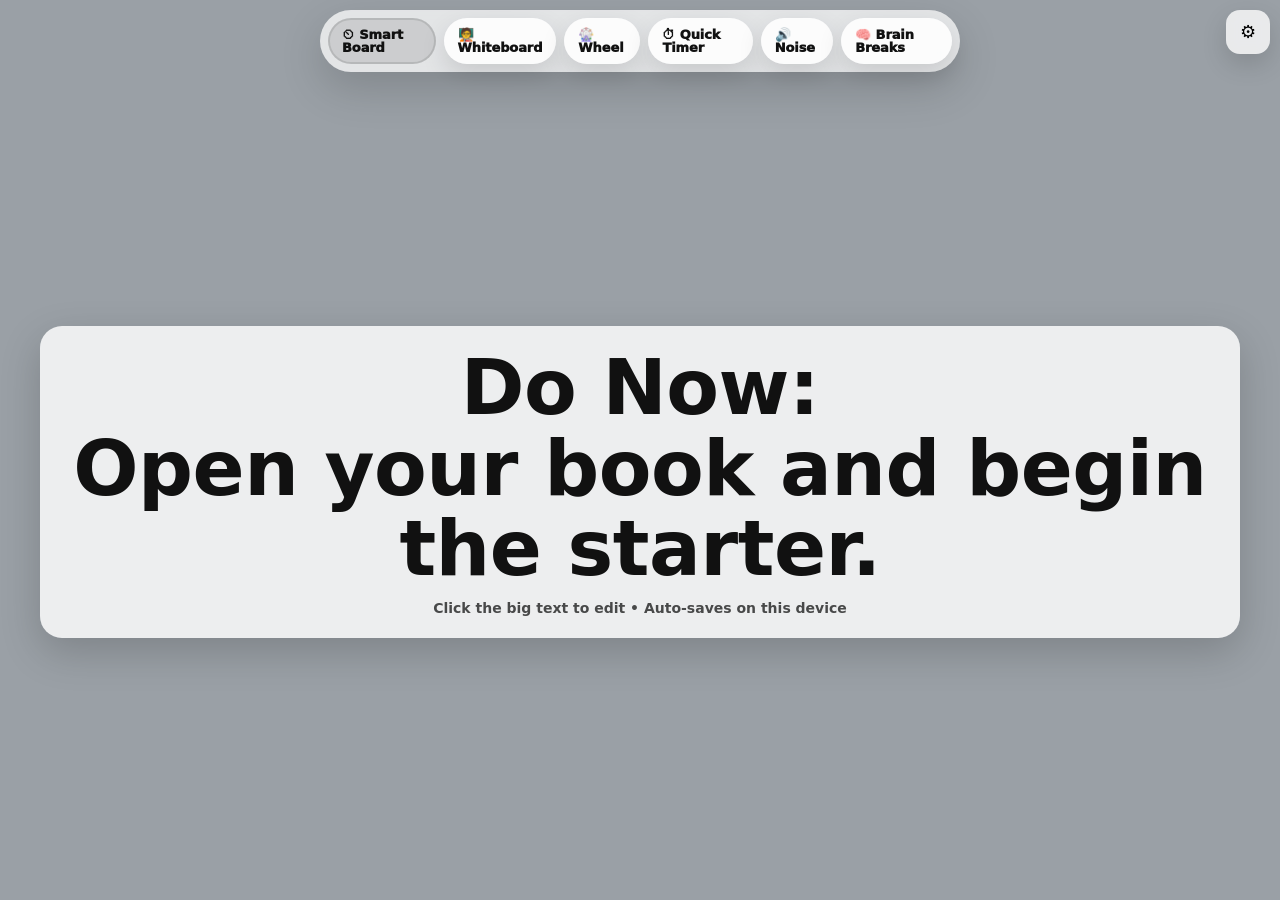
==== commit e0933e9a: "Update index.html" ====
--- a/index.html
+++ b/index.html
@@ -27,8 +27,9 @@
 
 <body class="page-index">
   <!-- QUICK NAV (TOP CENTER) -->
-  <nav class="appNav" aria-label="PHS Classroom Tools">
+ <nav class="appNav" aria-label="PHS Classroom Tools">
     <a class="appNav__btn" href="index.html" data-nav="index">⏲ Smart Board</a>
+     <a class="appNav__btn" href="whiteboard.html" data-nav="whiteboard">🧑‍🏫 Whiteboard</a>
     <a class="appNav__btn" href="wheel.html" data-nav="wheel">🎡 Wheel</a>
     <a class="appNav__btn" href="timer.html" data-nav="timer">⏱ Quick Timer</a>
     <a class="appNav__btn" href="noise.html" data-nav="noise">🔊 Noise</a>
@@ -1277,3 +1278,4 @@
 
 
 
+
--- a/styles.css
+++ b/styles.css
@@ -5,14 +5,22 @@
      - wheel.html (page-wheel)
      - timer.html (page-timer)
      - noise.html (page-noise)
-     - brainbreak.html (page-brain)  ✅ NEW
+     - brainbreak.html (page-brain)
+
    Requires:
      <link rel="stylesheet" href="styles.css">
-     <body class="page-index"> / <body class="page-wheel"> / <body class="page-timer"> / <body class="page-noise"> / <body class="page-brain">
+     <body class="page-index"> / <body class="page-wheel"> / <body class="page-timer">
+     / <body class="page-noise"> / <body class="page-brain">
 
    Notes:
-     - Brain Breaks page now supports: Teacher Options panel, Activity modal (iframe), RPS modal.
-     - Keep per-site tweaks in activities.css (linked separately) to avoid editing this file often.
+     - ALL Brain Break styles are now in THIS file (no activities.css needed).
+     - brainbreak.js uses these classnames:
+       actModalOverlay, actModalCard, actModalHeader, actModalTitle, actModalClose,
+       actModalBody, actIframe, riddleBox, riddleQ, riddleA, riddleBtns,
+       teacherWrap, teacherTopRow, teacherTable, teacherRow, teacherRowLeft,
+       teacherRowTitle, teacherRowMeta, teacherRowBtns, editForm, editField,
+       editLabel, editBtns, editSelect, includeGrid, rpsCard, rpsBig, rpsLabel,
+       rpsPulse, rpsPop
    ========================================================= */
 
 /* ========== Design Tokens ========== */
@@ -52,8 +60,6 @@
 
 /* =========================================================
    Top App Navigation (ALL pages)
-   Add to HTML on each page:
-   <nav class="appNav"> ... </nav>
    ========================================================= */
 .appNav{
   position: fixed;
@@ -336,7 +342,7 @@
 }
 
 /* =========================================================
-   PAGE: BRAIN BREAKS (brainbreak.html)  ✅ NEW
+   PAGE: BRAIN BREAKS (brainbreak.html)
    ========================================================= */
 .page-brain{
   min-height:100vh;
@@ -463,7 +469,6 @@
   opacity: .9;
 }
 
-/* Brain options panel (if you use fixed panel instead of the default absolute menu) */
 .page-brain #optionsMenu{
   width: min(720px, calc(100vw - 20px));
   max-height: min(84vh, 920px);
@@ -476,82 +481,96 @@
   z-index: 2;
 }
 
-/* Brain options: nicer form layout helpers */
-.page-brain .row2{
-  display:grid;
-  grid-template-columns: 1fr 1fr;
-  gap: 10px;
-}
-@media (max-width: 720px){
-  .page-brain .row2{ grid-template-columns: 1fr; }
-}
-.page-brain label.small{
-  display:block;
-  font-size: 12px;
-  font-weight: 900;
-  opacity: .75;
-  margin-bottom: 6px;
-}
-.page-brain .btnRow{
+/* =========================================================
+   Brain Breaks — Teacher editor + Include list (used by brainbreak.js)
+   ========================================================= */
+.page-brain .includeGrid{
+  display:grid;
+  gap: 8px;
+}
+.page-brain .teacherWrap{
+  display:grid;
+  gap: 10px;
+}
+.page-brain .teacherTopRow{
   display:flex;
   gap: 10px;
   flex-wrap: wrap;
+  align-items:center;
   justify-content: flex-start;
-  align-items:center;
-}
-.page-brain .btnPrimary{
-  background: rgba(0,0,0,0.12) !important;
-  box-shadow: inset 0 0 0 2px rgba(0,0,0,0.10);
-}
-
-/* Activity list card */
-.page-brain .listCard{
+}
+.page-brain .teacherTable{
+  display:grid;
+  gap: 8px;
   border-radius: 14px;
   background: rgba(0,0,0,0.04);
   padding: 10px;
-  display:grid;
-  gap: 8px;
-}
-.page-brain .activityItem{
-  display:flex;
-  gap: 10px;
+}
+.page-brain .teacherRow{
+  display:flex;
   align-items:flex-start;
   justify-content: space-between;
+  gap: 10px;
   padding: 10px;
   border-radius: 12px;
   background: rgba(255,255,255,0.85);
   border: 1px solid rgba(0,0,0,0.08);
 }
-.page-brain .activityMeta{ min-width: 0; }
-.page-brain .activityName{ font-weight: 980; }
-.page-brain .activityUrl{
+.page-brain .teacherRowLeft{
+  min-width: 0;
+  display:grid;
+  gap: 4px;
+}
+.page-brain .teacherRowTitle{
+  font-weight: 980;
+  letter-spacing: -0.2px;
+}
+.page-brain .teacherRowMeta{
   font-weight: 850;
-  opacity: .70;
+  opacity: .75;
   font-size: 12px;
   white-space: nowrap;
-  overflow: hidden;
+  overflow:hidden;
   text-overflow: ellipsis;
   max-width: 520px;
 }
-.page-brain .activityTags{
-  margin-top: 6px;
+.page-brain .teacherRowBtns{
   display:flex;
   gap: 8px;
   flex-wrap: wrap;
+  justify-content: flex-end;
+  align-items:center;
+}
+
+/* Edit modal form */
+.page-brain .editForm{
+  display:grid;
+  gap: 10px;
+}
+.page-brain .editField{
+  display:grid;
+  gap: 6px;
+}
+.page-brain .editLabel{
   font-size: 12px;
   font-weight: 900;
   opacity: .75;
 }
-.page-brain .pill{
-  padding: 4px 8px;
-  border-radius: 999px;
-  background: rgba(0,0,0,0.06);
+.page-brain .editSelect{
+  width: 100%;
+}
+.page-brain .editBtns{
+  display:flex;
+  gap: 10px;
+  flex-wrap: wrap;
+  justify-content: center;
+  margin-top: 6px;
 }
 
 /* =========================================================
-   Shared MODAL styles (Brain Breaks)
+   Brain Breaks — Modal system (brainbreak.js uses these)
    ========================================================= */
-.modalOverlay{
+.actModalOverlay{
   position: fixed;
   inset: 0;
   background: rgba(0,0,0,0.28);
@@ -561,8 +580,10 @@
   z-index: 200;
   padding: 14px;
 }
-.modalCard{
+
+.actModalCard{
   width: min(980px, calc(100vw - 28px));
+  max-width: 980px;
   height: min(90vh, 980px);
   background: rgba(255,255,255,0.92);
   border-radius: 22px;
@@ -571,7 +592,8 @@
   display:flex;
   flex-direction: column;
 }
-.modalHeader{
+
+.actModalHeader{
   padding: 12px 14px;
   display:flex;
   align-items:center;
@@ -580,68 +602,116 @@
   border-bottom: 1px solid rgba(0,0,0,0.08);
   background: rgba(255,255,255,0.92);
 }
-.modalTitle{
+
+.actModalTitle{
   font-weight: 950;
   letter-spacing: -0.2px;
   display:flex;
   align-items:center;
   gap: 8px;
-}
-.modalBody{
+  min-width: 0;
+}
+
+.actModalClose{
+  width: 40px;
+  height: 40px;
+  padding: 0;
+  border-radius: 14px;
+  display:grid;
+  place-items:center;
+  font-size: 16px;
+}
+
+.actModalBody{
   padding: 12px;
   display:flex;
   flex-direction: column;
   gap: 10px;
   height: 100%;
-}
-.modalActions{
+  overflow:auto;
+}
+
+.actIframe{
+  width: 100%;
+  height: 100%;
+  min-height: 60vh;
+  border: 0;
+  border-radius: 14px;
+  background: rgba(255,255,255,0.8);
+  box-shadow: 0 10px 28px rgba(0,0,0,0.10);
+}
+
+/* Riddle UI */
+.riddleBox{
+  border-radius: 16px;
+  background: rgba(0,0,0,0.04);
+  padding: 14px;
+  display:grid;
+  gap: 12px;
+}
+.riddleQ{
+  font-weight: 980;
+  letter-spacing: -0.2px;
+  font-size: 20px;
+  line-height: 1.2;
+  text-align: center;
+}
+.riddleA{
+  font-weight: 900;
+  opacity: .85;
+  font-size: 16px;
+  line-height: 1.25;
+  text-align: center;
+}
+.riddleBtns{
   display:flex;
   gap: 10px;
   justify-content: center;
   flex-wrap: wrap;
 }
-.modalHint{
-  font-size: 13px;
-  font-weight: 850;
-  opacity: .78;
-  line-height: 1.35;
-  text-align: center;
-}
-.modalFrameWrap{
-  flex: 1 1 auto;
-  border-radius: 14px;
-  overflow:hidden;
-  box-shadow: 0 10px 28px rgba(0,0,0,0.10);
-  background: rgba(255,255,255,0.8);
-}
-.modalFrame{
-  width: 100%;
-  height: 100%;
-  border: 0;
-}
-
-/* RPS visuals + animation hooks */
+
+/* =========================================================
+   Brain Breaks — RPS animation hooks used by brainbreak.js
+   ========================================================= */
+.rpsCard .actModalBody{
+  text-align:center;
+  justify-content: center;
+  gap: 12px;
+}
+
 .rpsBig{
   font-size: clamp(90px, 18vw, 140px);
   line-height: 1;
   filter: drop-shadow(0 10px 22px rgba(0,0,0,0.14));
   text-align:center;
-}
+  transition: transform 120ms ease;
+}
+
 .rpsLabel{
   font-weight: 950;
   letter-spacing: -0.3px;
   font-size: 18px;
   text-align:center;
-}
-.rpsBig.isRolling{
-  animation: rpsPop 220ms ease-in-out infinite;
+  opacity: .95;
+}
+
+.rpsPulse{
+  animation: rpsPulse 120ms ease-in-out;
+}
+@keyframes rpsPulse{
+  0%   { transform: scale(1); }
+  50%  { transform: scale(1.06); }
+  100% { transform: scale(1); }
+}
+
+.rpsPop{
+  animation: rpsPop 220ms ease-in-out;
 }
 @keyframes rpsPop{
-  0%   { transform: translateY(0) rotate(0deg) scale(1); }
-  50%  { transform: translateY(-4px) rotate(-3deg) scale(1.04); }
-  100% { transform: translateY(0) rotate(3deg) scale(1); }
-}
-.rpsLabel.isRolling{ opacity: .55; }
+  0%   { transform: scale(1); }
+  50%  { transform: scale(1.10); }
+  100% { transform: scale(1); }
+}
 
 /* =========================================================
    PAGE: INDEX (index.html)
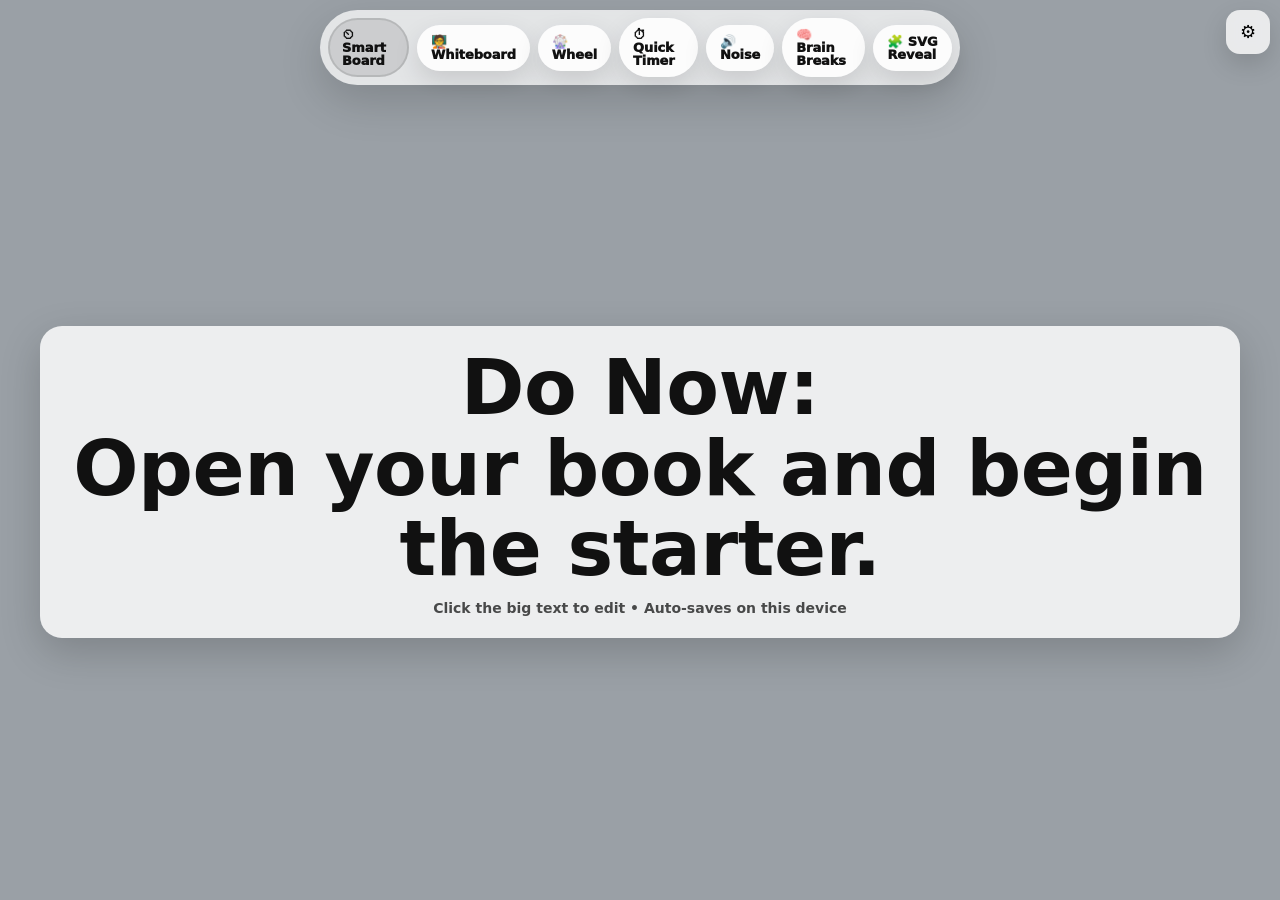
==== commit f8000d02: "Update index.html" ====
--- a/index.html
+++ b/index.html
@@ -34,6 +34,8 @@
     <a class="appNav__btn" href="timer.html" data-nav="timer">⏱ Quick Timer</a>
     <a class="appNav__btn" href="noise.html" data-nav="noise">🔊 Noise</a>
     <a class="appNav__btn" href="brainbreak.html" data-nav="brain">🧠 Brain Breaks</a>
+      <a class="appNav__btn is-active" href="svg-reveal.html" data-nav="svgreveal">🧩 SVG Reveal</a>
+ 
   </nav>
 
 
@@ -1279,3 +1281,4 @@
 
 
 
+
--- a/styles.css
+++ b/styles.css
@@ -1436,3 +1436,79 @@
 .u-grid{ display:grid !important; }
 .u-gap-8{ gap:8px !important; }
 .u-mt-8{ margin-top:8px !important; }
+
+/* =========================================================
+   PAGE: WHITEBOARD (whiteboard.html)
+   Put this block at the VERY END of styles.css
+   ========================================================= */
+
+/* 1) Give the whiteboard page a stable viewport layout (prevents growth loops) */
+.page-whiteboard{
+  height: 100svh;
+  overflow: hidden;          /* no body scrolling -> no layout jitter */
+  padding-top: 70px;         /* makes room for fixed .appNav */
+  background: var(--bgGrey);
+}
+
+/* If you have the fixed options/controls on this page and don't want them: */
+/* .page-whiteboard .controls{ display:none; } */
+
+/* 2) Let the whiteboard grid fill all remaining height */
+.page-whiteboard .wb{
+  width: calc(100vw - 24px);
+  max-width: none;           /* remove the 1500px cap */
+  margin: 0 auto;
+  min-height: 0;
+
+  height: calc(100svh - 70px); /* fill viewport minus nav space */
+  overflow: hidden;
+  align-items: stretch;
+}
+
+/* 3) Stage container fills the available height */
+.page-whiteboard .stageWrap{
+  min-height: 0;
+  height: 100%;
+  display: flex;
+  flex-direction: column;
+}
+
+/* 4) Stage itself fills the card */
+.page-whiteboard .stage{
+  height: 100%;
+  min-height: 0;
+  width: 100%;
+}
+
+/* 5) CRITICAL: stop shared global button styles breaking dock/gear buttons */
+.page-whiteboard .dockBtn,
+.page-whiteboard .gearBtn,
+.page-whiteboard .panel__btn,
+.page-whiteboard .panel__close{
+  padding: 0;                /* override global 10px 12px */
+  box-shadow: none;          /* override global shadows */
+  backdrop-filter: none;     /* keep your intended look */
+  white-space: normal;       /* undo global nowrap if needed */
+}
+
+/* Keep your original visuals */
+.page-whiteboard .dockBtn{
+  box-shadow: none;          /* dock has its own styling */
+}
+
+/* Inputs inside the whiteboard panel should keep your panel styling */
+.page-whiteboard .panel__input,
+.page-whiteboard .panel__select{
+  box-shadow: none;          /* overrides global shadow */
+  padding: 0 10px;           /* your panel inputs */
+}
+
+/* 6) Ensure stage layers always fill correctly */
+.page-whiteboard #bgLayer,
+.page-whiteboard #inkCanvas,
+.page-whiteboard #uiCanvas{
+  position: absolute;
+  inset: 0;
+  width: 100%;
+  height: 100%;
+}
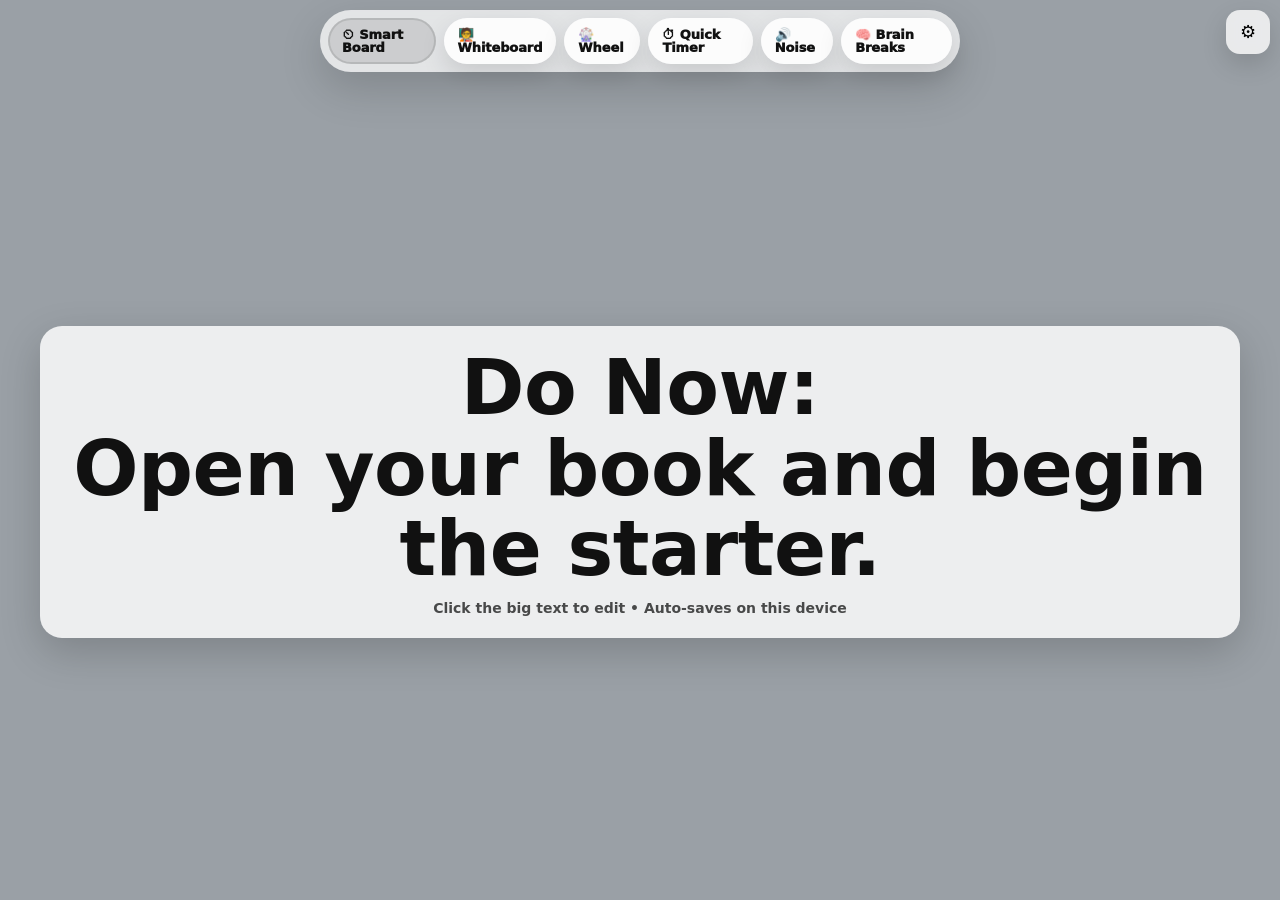
==== commit 7d419169: "Update index.html" ====
--- a/index.html
+++ b/index.html
@@ -34,8 +34,7 @@
     <a class="appNav__btn" href="timer.html" data-nav="timer">⏱ Quick Timer</a>
     <a class="appNav__btn" href="noise.html" data-nav="noise">🔊 Noise</a>
     <a class="appNav__btn" href="brainbreak.html" data-nav="brain">🧠 Brain Breaks</a>
-      <a class="appNav__btn is-active" href="svg-reveal.html" data-nav="svgreveal">🧩 SVG Reveal</a>
- 
+      
   </nav>
 
 
@@ -1282,3 +1281,4 @@
 
 
 
+
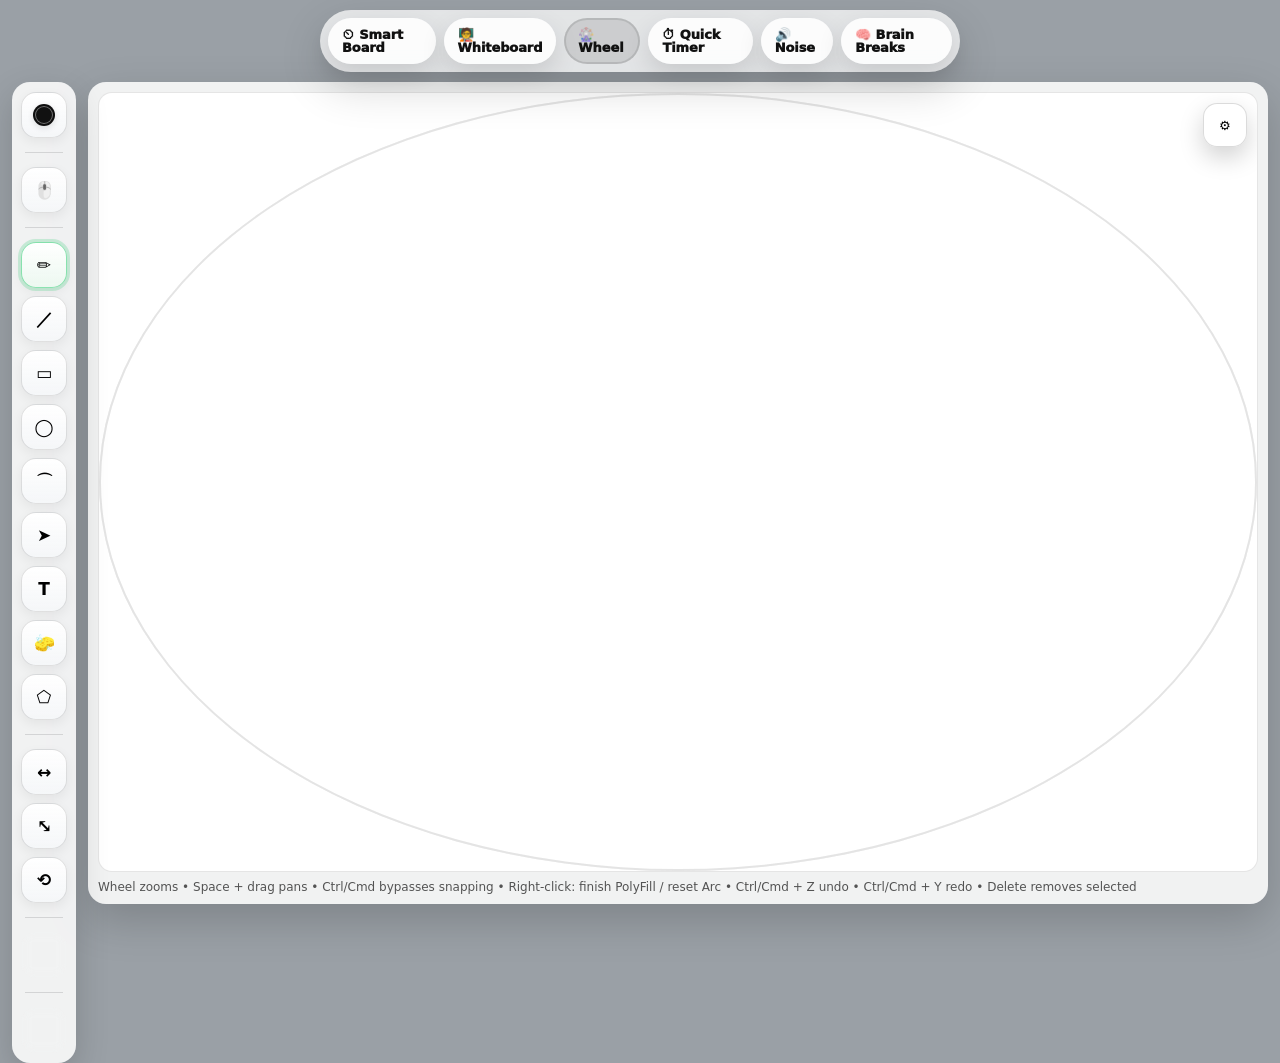
==== commit 03750828: "Add files via upload" ====
--- a/index.html
+++ b/index.html
@@ -1,1284 +1,218 @@
-<!doctype html>
-<html lang="en">
-<head>
-  <meta charset="utf-8" />
-  <meta name="viewport" content="width=device-width, initial-scale=1" />
-
-  <!-- PWA -->
-  <link rel="manifest" href="manifest.webmanifest">
-  <meta name="theme-color" content="#9aa0a6">
-
-  <!-- Favicon -->
-  <link rel="icon" href="favicon.ico" sizes="any">
-  <link rel="icon" type="image/png" sizes="32x32" href="icons/icon-32x32.png">
-  <link rel="icon" type="image/png" sizes="16x16" href="icons/icon-16x16.png">
-
-  <!-- Apple -->
-  <meta name="apple-mobile-web-app-capable" content="yes">
-  <meta name="apple-mobile-web-app-status-bar-style" content="black-translucent">
-  <link rel="apple-touch-icon" href="apple-touch-icon.png">
-
-  <!-- Shared Styles -->
-  <link rel="stylesheet" href="styles.css">
-
-  <title>Classroom Timetable Screen</title>
-</head>
-
-
-<body class="page-index">
-  <!-- QUICK NAV (TOP CENTER) -->
- <nav class="appNav" aria-label="PHS Classroom Tools">
-    <a class="appNav__btn" href="index.html" data-nav="index">⏲ Smart Board</a>
-     <a class="appNav__btn" href="whiteboard.html" data-nav="whiteboard">🧑‍🏫 Whiteboard</a>
-    <a class="appNav__btn" href="wheel.html" data-nav="wheel">🎡 Wheel</a>
-    <a class="appNav__btn" href="timer.html" data-nav="timer">⏱ Quick Timer</a>
-    <a class="appNav__btn" href="noise.html" data-nav="noise">🔊 Noise</a>
-    <a class="appNav__btn" href="brainbreak.html" data-nav="brain">🧠 Brain Breaks</a>
-      
-  </nav>
-
-
-  <!-- MAIN SCREEN KARAKIA BUTTONS (contextual) -->
-  <div id="karakiaBar" aria-label="Karakia controls">
-    <button id="mainOpenKarakiaBtn" class="hidden" type="button">Opening karakia</button>
-    <button id="mainCloseKarakiaBtn" class="hidden" type="button">Closing karakia</button>
-    <button id="mainBackBtn" class="hidden" type="button">Back</button>
-  </div>
-
-  <div id="countdownOverlay">
-    <div class="label">Pack up time left</div>
-    <div class="time" id="packupTimeLeft">5:00</div>
-  </div>
-
-  <div class="controls">
-    <button id="optionsBtn" aria-haspopup="true" aria-expanded="false" title="Options">⚙️</button>
-
-    <div id="optionsMenu" class="hidden" role="menu" aria-label="Options menu">
-      <div class="menuHeader" id="menuHeader" title="Drag down to close">
-        <div>
-          <div class="menuTitle">Options</div>
-          <div class="menuHint">Click outside or drag down to close</div>
-        </div>
-        <button id="closeMenu" type="button" title="Close">✕</button>
-      </div>
-
-      <div class="menuBody">
-        <div class="menuRow">
-          <button id="fullscreenBtn">Full screen</button>
-          <button id="toggleInfo">Hide info</button>
-          <button id="toggleTable">Hide timetable</button>
-        </div>
-
-        <div class="divider"></div>
-
-        <div class="menuRow">
-          <span class="pillBtn" title="Play sounds on transition points">
-            <input id="soundOn" type="checkbox" />
-            <label for="soundOn">Sounds</label>
-          </span>
-
-          <span class="pillBtn" title="Play a short pack-up tune during red (optional)">
-            <input id="packupSongOn" type="checkbox" />
-            <label for="packupSongOn">Pack-up</label>
-          </span>
-
-          <span class="pillBtn" title="Automatically set the big message by phase">
-            <input id="autoMsgOn" type="checkbox" />
-            <label for="autoMsgOn">Auto msg</label>
-          </span>
-        </div>
-
-        <div class="menuRow">
-          <span class="pillBtn" title="Volume">
-            🔊 <input id="volume" type="range" min="0" max="100" value="40" />
-          </span>
-
-          <span class="pillBtn" title="Show subtle progress behind the big message">
-            <input id="msgProgressOn" type="checkbox" />
-            <label for="msgProgressOn">Progress</label>
-          </span>
-
-          <button id="resetMsg">Reset</button>
-        </div>
-
-        <div class="divider"></div>
-
-        <details>
-          <summary>Karakia text</summary>
-          <div style="height:10px"></div>
-
-          <label class="miniLabel" for="karakiaOpenEditor">Opening karakia</label>
-          <textarea id="karakiaOpenEditor" spellcheck="false" style="min-height:140px;"></textarea>
-
-          <div style="height:10px"></div>
-
-          <label class="miniLabel" for="karakiaCloseEditor">Closing karakia</label>
-          <textarea id="karakiaCloseEditor" spellcheck="false" style="min-height:140px;"></textarea>
-
-          <div style="height:10px"></div>
-
-          <div class="menuRow">
-            <button class="testBtn" id="saveKarakiaBtn">Save karakia</button>
-            <button class="testBtn" id="resetKarakiaBtn">Reset karakia</button>
-          </div>
-
-          <div class="muted" style="font-size:13px;margin-top:8px;">
-            Tip: These save on this device (same as your other messages).
-          </div>
-        </details>
-
-        <div class="divider"></div>
-
-        <div>
-          <div class="menuRow" style="align-items:flex-end;">
-            <div>
-              <div class="miniLabel">Green Start minutes</div>
-              <div class="muted" style="font-size:12px;margin-top:2px;">How long “Green” runs at the start.</div>
-            </div>
-            <span class="valuePill"><span id="greenMinLabel">5</span> min</span>
-          </div>
-          <input id="greenMin" type="range" min="0" max="25" value="5" style="width:80%; margin-top:8px;" />
-        </div>
-
-        <div>
-          <div class="menuRow" style="align-items:flex-end;">
-            <div>
-              <div class="miniLabel">Pack-up minutes</div>
-              <div class="muted" style="font-size:12px;margin-top:2px;">This controls when RED starts.</div>
-            </div>
-            <span class="valuePill"><span id="packupMinLabel">5</span> min</span>
-          </div>
-          <input id="packupMin" type="range" min="0" max="25" value="5" style="width:80%; margin-top:8px;" />
-        </div>
-
-        <details>
-          <summary>Advanced tests</summary>
-          <div style="height:10px"></div>
-          <div class="menuRow">
-            <button class="testBtn" id="testChime">Test chime</button>
-            <button class="testBtn" id="testDouble">Test pack-up cue</button>
-            <button class="testBtn" id="testBell">Test end bell</button>
-            <button class="testBtn" id="testSong">Test song</button>
-          </div>
-        </details>
-
-        <details>
-          <summary>Timetable &amp; alarms</summary>
-          <div style="height:10px"></div>
-
-          <div class="menuRow">
-            <button class="testBtn" id="saveConfigBtn">Save</button>
-            <button class="testBtn" id="resetConfigBtn">Reset</button>
-          </div>
-
-          <div style="height:10px"></div>
-
-          <label class="miniLabel">Timetable (JSON)</label>
-          <textarea id="ttEditor" spellcheck="false" style="min-height:140px;"></textarea>
-
-          <div style="height:10px"></div>
-
-          <label class="miniLabel">Alarms (JSON)</label>
-          <textarea id="alarmEditor" spellcheck="false" style="min-height:140px;"></textarea>
-
-          <div class="hint" style="text-align:left;margin-top:6px;">
-            Tip: times are “HH:MM”. Alarms can trigger on phase-enter, block-start/end, or seconds before end.
-          </div>
-        </details>
-
-        <details>
-          <summary>Panel positions</summary>
-          <div style="height:10px"></div>
-          <div class="muted" style="font-size:13px;">
-            Drag the header of the Info or Timetable panel to move it.
-            Positions save automatically on this device.
-          </div>
-          <div style="height:10px"></div>
-          <button class="testBtn" id="resetPanelsBtn">Reset panel positions</button>
-        </details>
-
-      </div>
-    </div>
-  </div>
-
-  <div class="messageWrap" aria-label="Student message">
-    <div class="msgProgress" id="msgProgressLayer" aria-hidden="true">
-      <div id="msgProgressFill"></div>
-    </div>
-
-    <p id="studentMessage" contenteditable="true" spellcheck="false"></p>
-    <div class="hint" id="saveHint">Click the big text to edit • Auto-saves on this device</div>
-  </div>
-
-  <div id="infoCard" class="panel">
-    <div class="panelHeader" id="infoDrag">
-      <p class="panelTitle" id="status">Loading…</p>
-      <div class="panelHint">drag</div>
-    </div>
-
-    <div class="row"><span class="muted">Now:</span> <span id="now"></span></div>
-    <div class="row"><span class="muted">Block:</span> <span id="block"></span></div>
-    <div class="row"><span class="muted">Time range:</span> <span id="range"></span></div>
-    <div class="row"><span class="muted">Phase:</span> <span id="phase"></span></div>
-    <div class="row"><span class="muted">Next change in:</span> <span id="nextChange"></span></div>
-
-    <div class="settings">
-      <div>
-        <label for="tplGreen">Do Now / Mahi Ināianei (Green)</label>
-        <textarea id="tplGreen"></textarea>
-      </div>
-      <div>
-        <label for="tplOrange">Work Time (Orange)</label>
-        <textarea id="tplOrange"></textarea>
-      </div>
-      <div>
-        <label for="tplRed">Pack up (Red)</label>
-        <textarea id="tplRed"></textarea>
-      </div>
-      <div>
-        <label for="tplGrey">Outside timetable (Grey)</label>
-        <textarea id="tplGrey"></textarea>
-      </div>
-    </div>
-  </div>
-
-  <div id="timetableCard" class="panel">
-    <div class="panelHeader" id="ttDrag">
-      <p class="panelTitle">Timetable</p>
-      <div class="panelHint">drag</div>
-    </div>
-
-    <table>
-      <thead>
-        <tr><th>Period</th><th>Time</th></tr>
-      </thead>
-      <tbody id="ttBody"></tbody>
-    </table>
-  </div>
-
-<script>
-  // ================= HELPERS =================
-  const $ = (id) => document.getElementById(id);
-
-  function todayAt(hhmm){
-    const [h, m] = hhmm.split(":").map(Number);
-    const d = new Date();
-    d.setHours(h, m, 0, 0);
-    return d;
-  }
-  function fmtClock(d){
-    return d.toLocaleTimeString([], { hour:"2-digit", minute:"2-digit", second:"2-digit" });
-  }
-  function fmtRange(hhmm){
-    const d = todayAt(hhmm);
-    return d.toLocaleTimeString([], { hour:"numeric", minute:"2-digit" });
-  }
-  function secondsBetween(a, b){
-    return Math.max(0, Math.floor((b - a) / 1000));
-  }
-  function mmss(totalSeconds){
-    const m = Math.floor(totalSeconds / 60);
-    const s = totalSeconds % 60;
-    return `${m}:${String(s).padStart(2,"0")}`;
-  }
-  function setBg(color){ document.body.style.backgroundColor = color; }
-
-  // ================= OPTIONS MENU BEHAVIOUR =================
-  const optionsBtn = $("optionsBtn");
-  const optionsMenu = $("optionsMenu");
-  const closeMenuBtn = $("closeMenu");
-  const menuHeader = $("menuHeader");
-
-  function openMenu(){
-    optionsMenu.classList.remove("hidden");
-    optionsBtn.setAttribute("aria-expanded", "true");
-  }
-  function closeMenu(){
-    optionsMenu.classList.add("hidden");
-    optionsBtn.setAttribute("aria-expanded", "false");
-  }
-  function toggleMenu(){ optionsMenu.classList.contains("hidden") ? openMenu() : closeMenu(); }
-
-  optionsBtn.addEventListener("click", (e) => { e.stopPropagation(); toggleMenu(); });
-  ["pointerdown","click"].forEach(evt => {
-    closeMenuBtn.addEventListener(evt, (e) => { e.preventDefault(); e.stopPropagation(); closeMenu(); });
-  });
-
-  document.addEventListener("pointerdown", (e) => {
-    if (optionsMenu.classList.contains("hidden")) return;
-    if (!optionsMenu.contains(e.target) && e.target !== optionsBtn) closeMenu();
-  });
-  document.addEventListener("keydown", (e) => { if (e.key === "Escape") closeMenu(); });
-
-  let dragStartY = null;
-  menuHeader.addEventListener("pointerdown", (e) => { dragStartY = e.clientY; menuHeader.setPointerCapture(e.pointerId); });
-  menuHeader.addEventListener("pointermove", (e) => {
-    if (dragStartY === null) return;
-    const dy = e.clientY - dragStartY;
-    if (dy > 70) { dragStartY = null; closeMenu(); }
-  });
-  menuHeader.addEventListener("pointerup", () => dragStartY = null);
-  menuHeader.addEventListener("pointercancel", () => dragStartY = null);
-
-  // ================= STORAGE SAFETY =================
-  function storageOK(){
-    try{
-      const k = "__storage_test__";
-      localStorage.setItem(k, "1");
-      localStorage.removeItem(k);
-      return true;
-    } catch (e){
-      return false;
-    }
-  }
-
-  // ================= STUDENT MESSAGE (manual editable + saved) =================
-  const msgEl = $("studentMessage");
-  const MSG_KEY = "pukekohe_class_screen_student_message_v1";
-  const defaultManualMsg = "Do Now:\nOpen your book and begin the starter.";
-
-  function setMessageText(text, { save=true } = {}){
-    msgEl.textContent = text ?? "";
-    if (save) saveMsg();
-    scheduleFit();
-  }
-
-  function loadMsg(){
-    try{
-      const saved = localStorage.getItem(MSG_KEY);
-      msgEl.textContent = (saved !== null && saved !== "") ? saved : defaultManualMsg;
-    } catch (e){ msgEl.textContent = defaultManualMsg; }
-  }
-  function saveMsg(){
-    try{ localStorage.setItem(MSG_KEY, msgEl.textContent); } catch (e){}
-  }
-
-  ["input","keyup","blur","paste"].forEach(ev => msgEl.addEventListener(ev, () => {
-    if (!karakiaMode) saveMsg();
-    scheduleFit();
-  }));
-
-  // ================= AUTO MESSAGE TEMPLATES =================
-  const AUTO_KEY = "autoMsgOn_v3";
-  const TPL_KEY  = "autoMsgTemplates_v3";
-
-  const defaultTemplates = {
-    green: "Do Now / Mahi Ināianei:\n• Sit down\n• Devices closed\n• Start the task on the board",
-    orange:"Work Time:\n• Focus + meet success criteria\n• Ask 3 before me",
-    red:   "Pack up:\n• Save + submit\n• Tidy your area\n• Stand behind your chair",
-    grey:  "Please wait quietly.\n(We start at the next bell time)"
-  };
-
-  function loadTemplates(){
-    const raw = localStorage.getItem(TPL_KEY);
-    const t = raw ? JSON.parse(raw) : defaultTemplates;
-    $("tplGreen").value  = t.green;
-    $("tplOrange").value = t.orange;
-    $("tplRed").value    = t.red;
-    $("tplGrey").value   = t.grey;
-  }
-
-  function readTemplates(){
-    const t = {
-      green: $("tplGreen").value,
-      orange:$("tplOrange").value,
-      red:   $("tplRed").value,
-      grey:  $("tplGrey").value
-    };
-    localStorage.setItem(TPL_KEY, JSON.stringify(t));
-    return t;
-  }
-
-  function applyAutoMessage(phaseKey){
-    if (!$("autoMsgOn").checked) return;
-    if (karakiaMode) return;
-
-    const t = readTemplates();
-    const map = { green:t.green, orange:t.orange, red:t.red, grey:t.grey, break:t.grey, special:t.orange };
-    setMessageText(map[phaseKey] ?? "", { save:true });
-  }
-
-  ["tplGreen","tplOrange","tplRed","tplGrey"].forEach(id=>{
-    $(id).addEventListener("input", () => {
-      readTemplates();
-      if ($("autoMsgOn").checked) applyAutoMessage(currentPhaseKeyNow());
-      scheduleFit();
-    });
-  });
-
-  function setAutoOnUI(){ $("autoMsgOn").checked = localStorage.getItem(AUTO_KEY) === "1"; }
-
-  $("autoMsgOn").addEventListener("change", () => {
-    const on = $("autoMsgOn").checked;
-    localStorage.setItem(AUTO_KEY, on ? "1" : "0");
-    if (on) applyAutoMessage(currentPhaseKeyNow());
-  });
-
-  // ================= RESET MESSAGE BUTTON =================
-  $("resetMsg").addEventListener("click", () => {
-    karakiaMode = false;
-    localStorage.removeItem(MSG_KEY);
-    if ($("autoMsgOn").checked) applyAutoMessage(currentPhaseKeyNow());
-    else setMessageText(defaultManualMsg, { save:true });
-  });
-
-  // ================= KARAKIA (OPEN/CLOSE + EDITABLE) =================
-  const KARAKIA_OPEN_KEY  = "pukekohe_karakia_open_v1";
-  const KARAKIA_CLOSE_KEY = "pukekohe_karakia_close_v1";
-
-  const DEFAULT_OPEN_KARAKIA =
-`E te Tiimatanga,
-Whaaia te maatauranga kia maarama.
-Kia whai take ngaa mahi katoa.
-Tuu maaia! Tuu kaha!
-Aroha atu, aroha mai tatou i a tatou katoa.
-Haumi ee Hui ee Taaiki ee!`;
-
-  const DEFAULT_CLOSE_KARAKIA =
-`E Te Whakamutunga
-Kua mutu a maatou mahi moo teenei waa.
-Manaakitia mai maatou katoa,
-O maatou hoa, o maatou whaanau.
-Aaio ki te aorangi.`;
-
-  function getKarakiaOpen(){ return localStorage.getItem(KARAKIA_OPEN_KEY) ?? DEFAULT_OPEN_KARAKIA; }
-  function getKarakiaClose(){ return localStorage.getItem(KARAKIA_CLOSE_KEY) ?? DEFAULT_CLOSE_KARAKIA; }
-
-  function loadKarakiaEditors(){
-    $("karakiaOpenEditor").value = getKarakiaOpen();
-    $("karakiaCloseEditor").value = getKarakiaClose();
-  }
-  function saveKarakia(openText, closeText){
-    localStorage.setItem(KARAKIA_OPEN_KEY, openText);
-    localStorage.setItem(KARAKIA_CLOSE_KEY, closeText);
-  }
-
-  let karakiaMode = false;
-  let messageBeforeKarakia = "";
-
-  function showKarakia(which){
-    messageBeforeKarakia = msgEl.textContent;
-    karakiaMode = true;
-
-    const text = (which === "open") ? getKarakiaOpen() : getKarakiaClose();
-    setMessageText(text, { save:false });
-    updateKarakiaBar(lastPhaseKey ?? currentPhaseKeyNow());
-  }
-
-  function exitKarakia(){
-    karakiaMode = false;
-
-    if ($("autoMsgOn").checked){
-      applyAutoMessage(currentPhaseKeyNow());
-    } else {
-      const fallback = (localStorage.getItem(MSG_KEY) ?? defaultManualMsg);
-      setMessageText(messageBeforeKarakia || fallback, { save:true });
-    }
-    updateKarakiaBar(lastPhaseKey ?? currentPhaseKeyNow());
-  }
-
-  $("saveKarakiaBtn").addEventListener("click", ()=>{
-    saveKarakia($("karakiaOpenEditor").value, $("karakiaCloseEditor").value);
-    alert("Karakia saved ✅");
-  });
-
-  $("resetKarakiaBtn").addEventListener("click", ()=>{
-    localStorage.removeItem(KARAKIA_OPEN_KEY);
-    localStorage.removeItem(KARAKIA_CLOSE_KEY);
-    loadKarakiaEditors();
-    alert("Karakia reset ✅");
-  });
-
-  const mainOpenBtn = $("mainOpenKarakiaBtn");
-  const mainCloseBtn = $("mainCloseKarakiaBtn");
-  const mainBackBtn = $("mainBackBtn");
-
-  mainOpenBtn.addEventListener("click", ()=> showKarakia("open"));
-  mainCloseBtn.addEventListener("click", ()=> showKarakia("close"));
-  mainBackBtn.addEventListener("click", exitKarakia);
-
-  function updateKarakiaBar(phaseKey){
-    if (karakiaMode){
-      mainBackBtn.classList.remove("hidden");
-      mainOpenBtn.classList.add("hidden");
-      mainCloseBtn.classList.add("hidden");
-      return;
-    }
-
-    mainBackBtn.classList.add("hidden");
-
-    if (phaseKey === "green"){
-      mainOpenBtn.classList.remove("hidden");
-      mainCloseBtn.classList.add("hidden");
-    } else if (phaseKey === "red"){
-      mainCloseBtn.classList.remove("hidden");
-      mainOpenBtn.classList.add("hidden");
-    } else {
-      mainOpenBtn.classList.add("hidden");
-      mainCloseBtn.classList.add("hidden");
-    }
-  }
-
-  // ================= PANELS HIDE/SHOW =================
-  const INFO_KEY = "infoHidden_v4";
-  const TABLE_KEY = "tableHidden_v4";
-
-  function setMinimizedDefaultsOnce(){
-    if (localStorage.getItem(INFO_KEY) === null) localStorage.setItem(INFO_KEY, "1");
-    if (localStorage.getItem(TABLE_KEY) === null) localStorage.setItem(TABLE_KEY, "1");
-  }
-  function applyPanelVisibility(){
-    const infoHidden = localStorage.getItem(INFO_KEY) === "1";
-    const tableHidden = localStorage.getItem(TABLE_KEY) === "1";
-    $("infoCard").classList.toggle("hidden", infoHidden);
-    $("timetableCard").classList.toggle("hidden", tableHidden);
-    $("toggleInfo").textContent = infoHidden ? "Show info" : "Hide info";
-    $("toggleTable").textContent = tableHidden ? "Show timetable" : "Hide timetable";
-    scheduleFit();
-  }
-  $("toggleInfo").addEventListener("click", ()=>{
-    const hidden = localStorage.getItem(INFO_KEY) === "1";
-    localStorage.setItem(INFO_KEY, hidden ? "0":"1");
-    applyPanelVisibility();
-  });
-  $("toggleTable").addEventListener("click", ()=>{
-    const hidden = localStorage.getItem(TABLE_KEY) === "1";
-    localStorage.setItem(TABLE_KEY, hidden ? "0":"1");
-    applyPanelVisibility();
-  });
-
-  // ================= FULLSCREEN =================
-  $("fullscreenBtn").addEventListener("click", async ()=>{
-    try{
-      if (!document.fullscreenElement){
-        await document.documentElement.requestFullscreen();
-        $("fullscreenBtn").textContent = "Exit full screen";
-      } else {
-        await document.exitFullscreen();
-        $("fullscreenBtn").textContent = "Full screen";
-      }
-      scheduleFit();
-    } catch (e) { alert("Fullscreen blocked by the browser. Try pressing F11."); }
-  });
-  document.addEventListener("fullscreenchange", ()=>{
-    $("fullscreenBtn").textContent = document.fullscreenElement ? "Exit full screen" : "Full screen";
-    scheduleFit();
-  });
-
-  // ================= SOUNDS (WebAudio) =================
-  let audioCtx = null;
-  let packupInterval = null;
-
-  const SOUND_KEY = "soundOn_v3";
-  const SONG_KEY  = "packupSongOn_v3";
-  const VOL_KEY   = "volume_v3";
-
-  function getVolume(){ return Number($("volume").value) / 100; }
-
-  function ensureAudio(){
-    if (!audioCtx) audioCtx = new (window.AudioContext || window.webkitAudioContext)();
-    if (audioCtx.state === "suspended") audioCtx.resume();
-  }
-
-  function beep(freq=880, durationMs=180, type="sine", gain=5){
-    ensureAudio();
-    const t0 = audioCtx.currentTime;
-    const osc = audioCtx.createOscillator();
-    const g = audioCtx.createGain();
-    osc.type = type;
-    osc.frequency.value = freq;
-
-    const vol = gain * getVolume();
-    g.gain.setValueAtTime(0.0001, t0);
-    g.gain.linearRampToValueAtTime(vol, t0 + 0.02);
-    g.gain.linearRampToValueAtTime(0.0001, t0 + durationMs/1000);
-
-    osc.connect(g);
-    g.connect(audioCtx.destination);
-    osc.start(t0);
-    osc.stop(t0 + durationMs/1000 + 0.05);
-  }
-
-  function chime(){
-    beep(660, 140, "sine", 5);
-    setTimeout(()=>beep(880, 160, "sine", 5), 120);
-    setTimeout(()=>beep(990, 180, "sine", 5), 250);
-  }
-  function doubleTap(){
-    beep(740, 120, "triangle", 5);
-    setTimeout(()=>beep(740, 120, "triangle", 5), 180);
-  }
-  function endBell(){
-    beep(523, 180, "sine", 5);
-    setTimeout(()=>beep(659, 180, "sine", 5), 190);
-    setTimeout(()=>beep(784, 220, "sine", 5), 380);
-  }
-
-  function stopPackupSong(){
-    if (packupInterval) { clearInterval(packupInterval); packupInterval = null; }
-  }
-
-  const PACKUP_SONG_CYCLES = 3;
-  function startPackupSong(cycles = PACKUP_SONG_CYCLES){
-    stopPackupSong();
-    const pattern = [
-      [784,140],[880,140],[988,160],[880,140],
-      [784,140],[659,160],[784,180],[659,160]
-    ];
-    let i = 0;
-    const maxNotes = Math.max(1, cycles) * pattern.length;
-
-    packupInterval = setInterval(()=>{
-      const [f, d] = pattern[i % pattern.length];
-      beep(f, d, "sine", 5);
-      i++;
-      if (i >= maxNotes) stopPackupSong();
-    }, 220);
-  }
-
-  function loadSoundSettings(){
-    $("soundOn").checked = localStorage.getItem(SOUND_KEY) === "1";
-    $("packupSongOn").checked = localStorage.getItem(SONG_KEY) === "1";
-    const v = localStorage.getItem(VOL_KEY);
-    if (v !== null) $("volume").value = v;
-  }
-
-  $("soundOn").addEventListener("change", ()=>{
-    localStorage.setItem(SOUND_KEY, $("soundOn").checked ? "1":"0");
-    if ($("soundOn").checked) ensureAudio();
-  });
-
-  $("packupSongOn").addEventListener("change", ()=>{
-    localStorage.setItem(SONG_KEY, $("packupSongOn").checked ? "1":"0");
-    if ($("packupSongOn").checked) ensureAudio();
-  });
-
-  $("volume").addEventListener("input", ()=>{ localStorage.setItem(VOL_KEY, $("volume").value); });
-
-  $("testChime").addEventListener("click", () => { ensureAudio(); chime(); });
-  $("testDouble").addEventListener("click", () => { ensureAudio(); doubleTap(); });
-  $("testBell").addEventListener("click", () => { ensureAudio(); endBell(); });
-  $("testSong").addEventListener("click", () => { ensureAudio(); startPackupSong(2); setTimeout(stopPackupSong, 3000); });
-
-  // ================= MESSAGE PROGRESS TOGGLE =================
-  const MSG_PROGRESS_KEY = "pukekohe_msg_progress_on_v1";
-  function loadMsgProgressPref(){ return localStorage.getItem(MSG_PROGRESS_KEY) === "1"; }
-  function setMsgProgressPref(on){ localStorage.setItem(MSG_PROGRESS_KEY, on ? "1" : "0"); }
-  function setMsgProgressUI(isOn){ $("msgProgressOn").checked = isOn; }
-
-  // ================= GREEN MINUTES =================
-  const GREEN_MIN_KEY = "greenMin_v1";
-  function getGreenMin(){
-    const raw = localStorage.getItem(GREEN_MIN_KEY);
-    const n = raw === null ? 5 : Number(raw);
-    return Number.isFinite(n) ? Math.max(0, Math.min(25, n)) : 5;
-  }
-  function setGreenMin(n){
-    const v = Math.max(0, Math.min(25, Number(n)));
-    localStorage.setItem(GREEN_MIN_KEY, String(v));
-    $("greenMinLabel").textContent = String(v);
-  }
-  function syncGreenUI(){
-    const val = getGreenMin();
-    $("greenMin").value = String(val);
-    $("greenMinLabel").textContent = String(val);
-  }
-
-  // ================= PACKUP MINUTES =================
-  const PACKUP_MIN_KEY = "pukekohe_packup_minutes_v1";
-  function getPackupMin(){
-    const raw = localStorage.getItem(PACKUP_MIN_KEY);
-    const n = raw === null ? 5 : Number(raw);
-    return Number.isFinite(n) ? Math.max(0, Math.min(25, n)) : 5;
-  }
-  function setPackupMin(n){
-    const v = Math.max(0, Math.min(25, Number(n)));
-    localStorage.setItem(PACKUP_MIN_KEY, String(v));
-    $("packupMinLabel").textContent = String(v);
-  }
-
-  // ================= TIMETABLE + PHASE CONFIG =================
-  const DEFAULT_PHASES_BY_TYPE = {
-    period:  { greenMin: 5, redMin: 5, usePhases: true,  bg: "var(--bgGrey)" },
-    break:   { greenMin: 0, redMin: 0, usePhases: false, bg: "var(--bgBreak)" },
-    special: { greenMin: 3, redMin: 3, usePhases: true,  bg: "var(--bgSpecial)" }
-  };
-
-  const DEFAULT_BLOCKS = [
-    { name: "PERIOD 1",   start: "09:00", end: "09:55", type: "period" },
-    { name: "PERIOD 2",   start: "10:00", end: "10:55", type: "period" },
-    { name: "TE MAAHURI", start: "10:55", end: "11:25", type: "special" },
-    { name: "BREAK 1",    start: "11:25", end: "12:00", type: "break" },
-    { name: "PERIOD 3",   start: "12:00", end: "12:55", type: "period" },
-    { name: "PERIOD 4",   start: "13:00", end: "13:55", type: "period" },
-    { name: "BREAK 2",    start: "13:55", end: "14:20", type: "break" },
-    { name: "PERIOD 5",   start: "14:20", end: "15:15", type: "period" },
-  ];
-
-  const DEFAULT_ALARMS = [
-    { id:"start_any",   label:"Start of any block", kind:"block-start", sound:"chime",  exceptTypes:["break"] },
-    { id:"1min_left",   label:"1 min left",         kind:"before-end", seconds:60, sound:"double", onlyTypes:["period","special"] },
-    { id:"end_any",     label:"End of any block",   kind:"block-end",   sound:"bell",   exceptTypes:["break"] },
-    { id:"break_start", label:"Break starts",       kind:"block-start", sound:"chime",  onlyTypes:["break"] }
-  ];
-
-  const BLOCKS_KEY = "pukekohe_class_screen_blocks_v1";
-  const ALARMS_KEY = "pukekohe_class_screen_alarms_v1";
-
-  let blocks = [];
-  let alarms = [];
-
-  function safeParseJSON(text){
-    try { return { ok:true, value: JSON.parse(text) }; }
-    catch (e){ return { ok:false, error: e?.message || "Invalid JSON" }; }
-  }
-  function isHHMM(s){ return typeof s === "string" && /^\d{2}:\d{2}$/.test(s); }
-
-  function validateBlocks(arr){
-    if (!Array.isArray(arr)) return "Timetable JSON must be an array.";
-    for (const b of arr){
-      if (!b || typeof b !== "object") return "Each timetable row must be an object.";
-      if (typeof b.name !== "string" || !b.name.trim()) return "Each row needs a name.";
-      if (!isHHMM(b.start) || !isHHMM(b.end)) return `Times must be "HH:MM" (${b.name}).`;
-      if (!["period","break","special"].includes(b.type)) return `type must be period/break/special (${b.name}).`;
-      const s = todayAt(b.start), e = todayAt(b.end);
-      if (!(e > s)) return `End must be after start (${b.name}).`;
-    }
-    return null;
-  }
-  function validateAlarms(arr){
-    if (!Array.isArray(arr)) return "Alarms JSON must be an array.";
-    for (const a of arr){
-      if (!a || typeof a !== "object") return "Each alarm must be an object.";
-      if (typeof a.id !== "string" || !a.id.trim()) return "Each alarm needs an id.";
-      if (!["phase-enter","block-start","block-end","before-end"].includes(a.kind)) return `Unknown kind for alarm ${a.id}.`;
-      if (a.kind === "phase-enter" && !a.phase) return `Alarm ${a.id} needs phase.`;
-      if (a.kind === "before-end" && !(Number(a.seconds) > 0)) return `Alarm ${a.id} needs seconds > 0.`;
-      if (!["chime","double","bell","song","beep"].includes(a.sound)) return `Alarm ${a.id} has unknown sound.`;
-    }
-    return null;
-  }
-
-  function loadBlocks(){
-    const raw = localStorage.getItem(BLOCKS_KEY);
-    if (!raw) return DEFAULT_BLOCKS.slice();
-    const p = safeParseJSON(raw);
-    if (!p.ok) return DEFAULT_BLOCKS.slice();
-    const err = validateBlocks(p.value);
-    return err ? DEFAULT_BLOCKS.slice() : p.value;
-  }
-  function loadAlarms(){
-    const raw = localStorage.getItem(ALARMS_KEY);
-    if (!raw) return DEFAULT_ALARMS.slice();
-    const p = safeParseJSON(raw);
-    if (!p.ok) return DEFAULT_ALARMS.slice();
-    const err = validateAlarms(p.value);
-    return err ? DEFAULT_ALARMS.slice() : p.value;
-  }
-  function saveBlocks(newBlocks){ localStorage.setItem(BLOCKS_KEY, JSON.stringify(newBlocks, null, 2)); }
-  function saveAlarms(newAlarms){ localStorage.setItem(ALARMS_KEY, JSON.stringify(newAlarms, null, 2)); }
-
-  function findCurrentBlock(now){
-    for (const b of blocks){
-      const s = todayAt(b.start);
-      const e = todayAt(b.end);
-      if (now >= s && now < e) return { ...b, s, e };
-    }
-    return null;
-  }
-
-  function typeConfig(type){
-    return DEFAULT_PHASES_BY_TYPE[type] || DEFAULT_PHASES_BY_TYPE.period;
-  }
-
-  function phaseFor(now, current){
-    if (!current) return { key:"grey", label:"Outside timetable", bg:"var(--bgGrey)" };
-
-    const cfg = typeConfig(current.type);
-
-    if (!cfg.usePhases){
-      const label = current.type === "break" ? "Break time" : "Non-teaching time";
-      return { key: current.type, label, bg: cfg.bg, nextAt: current.e };
-    }
-
-    const { s, e } = current;
-
-    const greenMin = (current.type === "period" || current.type === "special") ? getGreenMin() : (cfg.greenMin ?? 0);
-    const redMin   = (current.type === "period" || current.type === "special") ? getPackupMin() : (cfg.redMin ?? 0);
-
-    const greenUntil = new Date(s.getTime() + greenMin * 60 * 1000);
-    const redFrom    = new Date(e.getTime() - redMin   * 60 * 1000);
-
-    if (now < greenUntil) return { key:"green", label:"Do Now / Mahi Ināianei", bg:"var(--bgGreen)", nextAt: greenUntil };
-    if (now >= redFrom)   return { key:"red",   label:"Pack up",               bg:"var(--bgRed)",   nextAt: e };
-    return                { key:"orange",label:"Work Time",                   bg:"var(--bgOrange)",nextAt: redFrom };
-  }
-
-  function currentPhaseKeyNow(){
-    const now = new Date();
-    const current = findCurrentBlock(now);
-    return phaseFor(now, current).key;
-  }
-
-  // ================= RENDER TIMETABLE =================
-  const ttBody = $("ttBody");
-  function renderTimetable(activeName){
-    ttBody.innerHTML = "";
-    for (const b of blocks){
-      const tr = document.createElement("tr");
-      tr.className = b.type + (b.name === activeName ? " active" : "");
-      const td1 = document.createElement("td");
-      td1.textContent = b.name;
-      const td2 = document.createElement("td");
-      td2.textContent = `${fmtRange(b.start)} – ${fmtRange(b.end)}`;
-      tr.appendChild(td1);
-      tr.appendChild(td2);
-      ttBody.appendChild(tr);
-    }
-  }
-
-  // ================= ALARMS ENGINE =================
-  let firedKeys = new Set();
-
-  function playSoundByName(name){
-    if (name === "chime") return chime();
-    if (name === "double") return doubleTap();
-    if (name === "bell") return endBell();
-    if (name === "song") return startPackupSong(PACKUP_SONG_CYCLES);
-    if (name === "beep") return beep(880, 200, "sine", 5);
-  }
-
-  function alarmAllowedForBlock(alarm, block){
-    const t = block?.type;
-    if (!t) return false;
-    if (Array.isArray(alarm.onlyTypes) && !alarm.onlyTypes.includes(t)) return false;
-    if (Array.isArray(alarm.exceptTypes) && alarm.exceptTypes.includes(t)) return false;
-    return true;
-  }
-
-  function fireAlarm(alarm, contextKey){
-    const key = `${alarm.id}::${contextKey}`;
-    if (firedKeys.has(key)) return;
-    firedKeys.add(key);
-    if ($("soundOn").checked) playSoundByName(alarm.sound);
-  }
-
-  function resetFiredIfNewDay(){
-    const k = "alarm_fired_day_v1";
-    const today = new Date().toDateString();
-    const last = localStorage.getItem(k);
-    if (last !== today){
-      firedKeys = new Set();
-      localStorage.setItem(k, today);
-    }
-  }
-
-  // ================= CONFIG EDITOR UI =================
-  function loadEditors(){
-    $("ttEditor").value = JSON.stringify(blocks, null, 2);
-    $("alarmEditor").value = JSON.stringify(alarms, null, 2);
-  }
-
-  $("saveConfigBtn").addEventListener("click", () => {
-    const bParsed = safeParseJSON($("ttEditor").value);
-    if (!bParsed.ok) return alert("Timetable JSON error: " + bParsed.error);
-    const bErr = validateBlocks(bParsed.value);
-    if (bErr) return alert("Timetable error: " + bErr);
-
-    const aParsed = safeParseJSON($("alarmEditor").value);
-    if (!aParsed.ok) return alert("Alarms JSON error: " + aParsed.error);
-    const aErr = validateAlarms(aParsed.value);
-    if (aErr) return alert("Alarms error: " + aErr);
-
-    blocks = bParsed.value;
-    alarms = aParsed.value;
-    saveBlocks(blocks);
-    saveAlarms(alarms);
-    firedKeys = new Set();
-    renderTimetable(null);
-    update();
-    alert("Saved ✅");
-  });
-
-  $("resetConfigBtn").addEventListener("click", () => {
-    blocks = DEFAULT_BLOCKS.slice();
-    alarms = DEFAULT_ALARMS.slice();
-    saveBlocks(blocks);
-    saveAlarms(alarms);
-    loadEditors();
-    firedKeys = new Set();
-    renderTimetable(null);
-    update();
-    alert("Reset to defaults ✅");
-  });
-
-  // ================= PANEL DRAGGING (SAVE POSITIONS) =================
-  const PANEL_POS_KEY = "pukekohe_panel_positions_v1";
-
-  function loadPanelPositions(){
-    const raw = localStorage.getItem(PANEL_POS_KEY);
-    if (!raw) return null;
-    try{ return JSON.parse(raw); } catch(e){ return null; }
-  }
-  function savePanelPositions(pos){
-    localStorage.setItem(PANEL_POS_KEY, JSON.stringify(pos));
-  }
-
-  function applyPanelPos(id, rect){
-    const el = $(id);
-    if (!el || !rect) return;
-    el.style.left = "auto";
-    el.style.right = "auto";
-    el.style.top = "auto";
-    el.style.bottom = "auto";
-    el.style.left = rect.left + "px";
-    el.style.top  = rect.top + "px";
-  }
-
-  function clampToViewport(el, left, top){
-    const pad = 8;
-    const r = el.getBoundingClientRect();
-    const maxLeft = window.innerWidth - r.width - pad;
-    const maxTop  = window.innerHeight - r.height - pad;
-    return {
-      left: Math.max(pad, Math.min(maxLeft, left)),
-      top:  Math.max(pad, Math.min(maxTop, top))
-    };
-  }
-
-  function makePanelDraggable(panelId, handleId){
-    const panel = $(panelId);
-    const handle = $(handleId);
-    if (!panel || !handle) return;
-
-    let startX=0, startY=0, baseLeft=0, baseTop=0, dragging=false;
-
-    handle.addEventListener("pointerdown", (e)=>{
-      dragging = true;
-      handle.setPointerCapture(e.pointerId);
-
-      const r = panel.getBoundingClientRect();
-      startX = e.clientX;
-      startY = e.clientY;
-      baseLeft = r.left;
-      baseTop  = r.top;
-
-      panel.style.right = "auto";
-      panel.style.bottom = "auto";
-      panel.style.left = r.left + "px";
-      panel.style.top  = r.top + "px";
-    });
-
-    handle.addEventListener("pointermove", (e)=>{
-      if (!dragging) return;
-      const dx = e.clientX - startX;
-      const dy = e.clientY - startY;
-      const next = clampToViewport(panel, baseLeft + dx, baseTop + dy);
-      panel.style.left = next.left + "px";
-      panel.style.top  = next.top + "px";
-    });
-
-    function endDrag(){
-      if (!dragging) return;
-      dragging = false;
-
-      const pos = loadPanelPositions() || {};
-      const r = panel.getBoundingClientRect();
-      pos[panelId] = { left: Math.round(r.left), top: Math.round(r.top) };
-      savePanelPositions(pos);
-      scheduleFit();
-    }
-
-    handle.addEventListener("pointerup", endDrag);
-    handle.addEventListener("pointercancel", endDrag);
-  }
-
-  function restorePanelPositions(){
-    const pos = loadPanelPositions();
-    if (!pos) return;
-    applyPanelPos("infoCard", pos.infoCard);
-    applyPanelPos("timetableCard", pos.timetableCard);
-  }
-
-  $("resetPanelsBtn").addEventListener("click", ()=>{
-    localStorage.removeItem(PANEL_POS_KEY);
-    location.reload();
-  });
-
-  window.addEventListener("resize", ()=>{
-    const pos = loadPanelPositions();
-    if (!pos) return;
-    for (const id of ["infoCard","timetableCard"]){
-      const el = $(id);
-      if (!el) continue;
-      const r = el.getBoundingClientRect();
-      const next = clampToViewport(el, r.left, r.top);
-      el.style.left = next.left + "px";
-      el.style.top  = next.top + "px";
-      pos[id] = { left: Math.round(next.left), top: Math.round(next.top) };
-    }
-    savePanelPositions(pos);
-    scheduleFit();
-  });
-
-  // ================= MESSAGE PROGRESS (behind text) =================
-  function setMessageProgress(percent, visible){
-    const layer = $("msgProgressLayer");
-    const fill = $("msgProgressFill");
-    if (!layer || !fill) return;
-
-    const enabled = $("msgProgressOn").checked;
-    if (!enabled || !visible){
-      layer.classList.remove("show");
-      fill.style.width = "0%";
-      return;
-    }
-
-    layer.classList.add("show");
-    fill.style.width = `${Math.max(0, Math.min(100, percent))}%`;
-  }
-
-  // ================= AUTO-FIT BIG MESSAGE TO SCREEN HEIGHT =================
-  const MIN_PX = 26;
-  const MAX_PX = 110;
-  let fitRaf = null;
-
-  function px(n){ return `${Math.round(n)}px`; }
-  function getClampMaxPx(){ return 96; }
-
-  function fitStudentMessage(){
-    const wrap = document.querySelector(".messageWrap");
-    const msg  = $("studentMessage");
-    if (!wrap || !msg) return;
-
-    msg.style.fontSize = "";
-
-    const paddingSafety = 18;
-    const wrapRect = wrap.getBoundingClientRect();
-    const available = window.innerHeight - wrapRect.top - paddingSafety;
-    if (available < 120) return;
-
-    const needsShrink = wrap.scrollHeight > available;
-    if (!needsShrink){
-      msg.style.fontSize = "";
-      return;
-    }
-
-    const max = Math.min(getClampMaxPx(), MAX_PX);
-    let lo = MIN_PX;
-    let hi = max;
-    let best = lo;
-
-    for (let i = 0; i < 14; i++){
-      const mid = (lo + hi) / 2;
-      msg.style.fontSize = px(mid);
-      const h = wrap.scrollHeight;
-
-      if (h <= available){
-        best = mid;
-        lo = mid;
-      } else {
-        hi = mid;
-      }
-    }
-
-    msg.style.fontSize = px(best);
-  }
-
-  function scheduleFit(){
-    if (fitRaf) cancelAnimationFrame(fitRaf);
-    fitRaf = requestAnimationFrame(() => {
-      fitRaf = null;
-      fitStudentMessage();
-    });
-  }
-
-  // ================= STATE + UPDATE LOOP =================
-  let lastPhaseKey = null;
-  let lastBlockName = null;
-
-  function update(){
-    resetFiredIfNewDay();
-
-    const now = new Date();
-    $("now").textContent = fmtClock(now);
-
-    const current = findCurrentBlock(now);
-    const ph = phaseFor(now, current);
-
-    renderTimetable(current ? current.name : null);
-
-    if (current){
-      const total = current.e - current.s;
-      const elapsed = now - current.s;
-      const pct = Math.max(0, Math.min(1, elapsed / total)) * 100;
-      setMessageProgress(pct, true);
-    } else {
-      setMessageProgress(0, false);
-    }
-
-    if (!current){
-      $("status").textContent = "No active block";
-      $("block").textContent = "—";
-      $("range").textContent = "—";
-      $("phase").innerHTML = `${ph.label} <span class="pill">GREY</span>`;
-      $("nextChange").textContent = "—";
-      $("countdownOverlay").style.display = "none";
-    } else {
-      const typeLabel = current.type === "break" ? "BREAK" : (current.type === "special" ? "SPECIAL" : "PERIOD");
-      $("status").textContent = `${typeLabel}: ${current.name}`;
-
-      $("block").textContent = current.name;
-      $("range").textContent = `${fmtRange(current.start)} – ${fmtRange(current.end)}`;
-      $("phase").innerHTML = `${ph.label} <span class="pill">${ph.key.toUpperCase()}</span>`;
-
-      const secs = ph.nextAt ? secondsBetween(now, ph.nextAt) : 0;
-      $("nextChange").textContent = secs ? `${mmss(secs)} (${secs}s)` : "—";
-
-      if (ph.key === "red"){
-        const leftSecs = secondsBetween(now, current.e);
-        $("packupTimeLeft").textContent = mmss(leftSecs);
-        $("countdownOverlay").style.display = "block";
-      } else {
-        $("countdownOverlay").style.display = "none";
-      }
-    }
-
-    if (current && !typeConfig(current.type).usePhases) setBg(typeConfig(current.type).bg);
-    else setBg(ph.bg);
-
-    updateKarakiaBar(ph.key);
-
-    if (current){
-      const left = secondsBetween(now, current.e);
-      for (const a of alarms){
-        if (a.kind !== "before-end") continue;
-        if (!alarmAllowedForBlock(a, current)) continue;
-        if (left === Number(a.seconds)) fireAlarm(a, `${current.name}::${current.end}::${a.seconds}`);
-      }
-    }
-
-    const blockName = current ? current.name : null;
-    const phaseKey = ph.key;
-
-    const blockEnded = (lastBlockName && !blockName);
-    const changedBlock = (blockName !== lastBlockName);
-    const changedPhase = (phaseKey !== lastPhaseKey);
-
-    if (changedBlock || blockEnded){
-      if (current && changedBlock){
-        for (const a of alarms){
-          if (a.kind !== "block-start") continue;
-          if (!alarmAllowedForBlock(a, current)) continue;
-          fireAlarm(a, `${current.name}::start::${current.start}`);
-        }
-      }
-      if (blockEnded){
-        for (const a of alarms){
-          if (a.kind !== "block-end") continue;
-          fireAlarm(a, `${lastBlockName}::end`);
-        }
-      }
-    }
-
-    if (changedPhase && current){
-      for (const a of alarms){
-        if (a.kind !== "phase-enter") continue;
-        if (a.phase !== phaseKey) continue;
-        if (!alarmAllowedForBlock(a, current)) continue;
-        fireAlarm(a, `${current.name}::phase::${phaseKey}::${current.start}-${current.end}`);
-      }
-    }
-
-    if (changedPhase || changedBlock || blockEnded){
-      if ((changedPhase || changedBlock) && !karakiaMode) applyAutoMessage(phaseKey);
-
-      const songOn = $("packupSongOn").checked;
-      if (songOn && phaseKey === "red") startPackupSong(PACKUP_SONG_CYCLES);
-      else stopPackupSong();
-    }
-
-    lastPhaseKey = phaseKey;
-    lastBlockName = blockName;
-
-    scheduleFit();
-  }
-
-  // ================= INIT =================
-  function init(){
-    if (!storageOK()){
-      const h = $("saveHint");
-      if (h) h.textContent = "Click the big text to edit • ⚠ Saving is blocked on this device/browser";
-    }
-
-    syncGreenUI();
-    $("greenMin").addEventListener("input", () => { setGreenMin($("greenMin").value); update(); });
-
-    const initialPack = getPackupMin();
-    $("packupMin").value = String(initialPack);
-    $("packupMinLabel").textContent = String(initialPack);
-    $("packupMin").addEventListener("input", ()=>{ setPackupMin($("packupMin").value); update(); });
-
-    const msgProgOn = loadMsgProgressPref();
-    setMsgProgressUI(msgProgOn);
-    $("msgProgressOn").addEventListener("change", ()=>{
-      const on = $("msgProgressOn").checked;
-      setMsgProgressPref(on);
-      update();
-    });
-
-    blocks = loadBlocks();
-    alarms = loadAlarms();
-
-    loadMsg();
-    loadTemplates();
-    loadKarakiaEditors();
-    setAutoOnUI();
-    loadSoundSettings();
-
-    setMinimizedDefaultsOnce();
-    applyPanelVisibility();
-
-    restorePanelPositions();
-    makePanelDraggable("infoCard", "infoDrag");
-    makePanelDraggable("timetableCard", "ttDrag");
-
-    renderTimetable(null);
-    loadEditors();
-
-    if ($("autoMsgOn").checked) applyAutoMessage(currentPhaseKeyNow());
-
-    window.addEventListener("resize", scheduleFit);
-    optionsBtn.addEventListener("click", scheduleFit);
-
-    update();
-    setInterval(update, 1000);
-
-    document.addEventListener("pointerdown", () => {
-      if ($("soundOn").checked || $("packupSongOn").checked) ensureAudio();
-    }, { once:true });
-
-    scheduleFit();
-  }
-
-  init();
-
-  // ================= PWA: SERVICE WORKER REGISTER =================
-  if ("serviceWorker" in navigator) {
-    window.addEventListener("load", () => {
-      navigator.serviceWorker.register("./sw.js").catch(console.error);
-    });
-  }
-</script>
-</body>
-</html>
-
-
-
-
-
-
-
-
-
-
+<!doctype html>
+<html lang="en">
+<head>
+  <meta charset="utf-8" />
+  <meta name="viewport" content="width=device-width,initial-scale=1" />
+  <title>PHS Whiteboard</title>
+
+  <link rel="stylesheet" href="styles.css" />
+  <link rel="stylesheet" href="whiteboard.css" />
+</head>
+
+<body class="page-wheel">
+  <nav class="appNav" aria-label="PHS Classroom Tools">
+    <a class="appNav__btn" href="index.html" data-nav="index">⏲ Smart Board</a>
+    <a class="appNav__btn" href="whiteboard.html" data-nav="whiteboard">🧑‍🏫 Whiteboard</a>
+    <a class="appNav__btn" href="wheel.html" data-nav="wheel">🎡 Wheel</a>
+    <a class="appNav__btn" href="timer.html" data-nav="timer">⏱ Quick Timer</a>
+    <a class="appNav__btn" href="noise.html" data-nav="noise">🔊 Noise</a>
+    <a class="appNav__btn" href="brainbreak.html" data-nav="brain">🧠 Brain Breaks</a>
+  </nav>
+
+<body class="page-whiteboard">
+  <div class="toast" id="toast" aria-live="polite">Saved</div>
+
+  <main class="wb">
+    <aside class="dock" aria-label="Tools">
+      <div class="dockPopWrap">
+        <button class="dockBtn dockBtn--swatch" id="colorBtn" title="Colour + Brush size">
+          <span class="swatchLive" id="swatchLive" aria-hidden="true"></span>
+        </button>
+
+        <div class="dockPop is-hidden" id="colorPop" role="dialog" aria-label="Colour and brush size">
+          <div class="dockPop__row">
+            <label class="dockPop__label" for="colorInput">Colour</label>
+            <input id="colorInput" type="color" value="#111111" class="dockPop__color" />
+          </div>
+
+          <div class="dockPop__row">
+            <label class="dockPop__label" for="brushSize">Brush size</label>
+            <input id="brushSize" type="range" min="1" max="60" value="5" class="dockPop__range" />
+            <span id="brushOut" class="dockPop__pill">5</span>
+          </div>
+
+          <div class="dockPop__row">
+            <label class="dockPop__label" for="opacityRange">Opacity</label>
+            <input id="opacityRange" type="range" min="0.05" max="1" step="0.01" value="1" class="dockPop__range" />
+            <span id="opacityOut" class="dockPop__pill">100%</span>
+          </div>
+
+          <div class="dockPop__section">
+            <div class="dockPop__subhead">Presets</div>
+            <div class="presetRow">
+              <button type="button" class="panel__btn" id="presetConstruction">Construction</button>
+              <button type="button" class="panel__btn" id="presetOutline">Outline</button>
+              <button type="button" class="panel__btn" id="presetColour">Fill</button>
+            </div>
+            <div class="dockPop__note">Construction + Outline now use black automatically.</div>
+            <div class="dockPop__note">Construction: 5 px / 85% • Outline: 15 px / 100% • Fill: 40 px / 25%</div>
+          </div>
+
+          <div class="dockPop__section">
+            <div class="dockPop__subhead">Line style</div>
+            <div class="presetRow lineStyleRow">
+              <button type="button" class="panel__btn panel__btn--lineStyle" id="lineStyleSolid" title="Solid line" aria-label="Solid line"><span class="lineIcon lineIcon--solid" aria-hidden="true"></span></button>
+              <button type="button" class="panel__btn panel__btn--lineStyle" id="lineStyleHidden" title="Hidden line" aria-label="Hidden line"><span class="lineIcon lineIcon--hidden" aria-hidden="true"></span></button>
+              <button type="button" class="panel__btn panel__btn--lineStyle" id="lineStyleCenter" title="Center line" aria-label="Center line"><span class="lineIcon lineIcon--center" aria-hidden="true"></span></button>
+            </div>
+            <div class="dockPop__note">Solid • Hidden • Center. Snapping still uses the true line/curve geometry.</div>
+            <div class="dockPop__note">Right-click: finish PolyFill • reset Arc</div>
+          </div>
+
+          <div class="dockPop__section">
+            <div class="dockPop__subhead">Quick colours</div>
+            <div class="colorPalette" aria-label="Quick colours">
+              <button type="button" data-col="#111111" title="Black" style="background:#111111;"></button>
+              <button type="button" data-col="#ffffff" title="White" style="background:#ffffff; border:1px solid rgba(0,0,0,.2);"></button>
+              <button type="button" data-col="#d32f2f" title="Red" style="background:#d32f2f;"></button>
+              <button type="button" data-col="#f57c00" title="Orange" style="background:#f57c00;"></button>
+              <button type="button" data-col="#fbc02d" title="Yellow" style="background:#fbc02d;"></button>
+              <button type="button" data-col="#388e3c" title="Green" style="background:#388e3c;"></button>
+              <button type="button" data-col="#1976d2" title="Blue" style="background:#1976d2;"></button>
+              <button type="button" data-col="#7b1fa2" title="Purple" style="background:#7b1fa2;"></button>
+            </div>
+          </div>
+        </div>
+      </div>
+
+      <div class="dockSep"></div>
+
+      <button class="dockBtn" data-tool="select" title="Select / Move (V)">🖱️</button>
+
+      <div class="dockSep"></div>
+
+      <button class="dockBtn is-active" data-tool="pen" title="Freehand (P)">✏️</button>
+      <button class="dockBtn" data-tool="line" title="Line (L)">／</button>
+      <button class="dockBtn" data-tool="rect" title="Rectangle (R)">▭</button>
+      <button class="dockBtn" data-tool="circle" title="Circle (C)">◯</button>
+      <button class="dockBtn" data-tool="arc" title="Arc (G)">⌒</button>
+      <button class="dockBtn" data-tool="arrow" title="Arrow (A)">➤</button>
+      <button class="dockBtn" data-tool="text" title="Text (T)">T</button>
+      <button class="dockBtn" data-tool="eraser" title="Eraser (E)">🧽</button>
+      <button class="dockBtn" data-tool="polyFill" title="Polygon Fill (K)">⬠</button>
+
+      <div class="dockSep"></div>
+
+      <button class="dockBtn" data-tool="bgMove" title="Move selection / background">↔</button>
+      <button class="dockBtn" data-tool="bgScale" title="Scale selection / background">⤡</button>
+      <button class="dockBtn" data-tool="bgRotate" title="Rotate selection / background">⟲</button>
+
+      <div class="dockSep"></div>
+
+      <button class="dockBtn" id="setScaleBtn" title="Set scale from selected line">📏</button>
+
+      <div class="dockSep"></div>
+
+      <button class="dockBtn dockBtn--danger" id="clearBtn" title="Clear ink (returns to Pen)">🗑</button>
+    </aside>
+
+    <section class="stageWrap">
+      <div class="stage" id="stage" aria-label="Whiteboard stage">
+        <div id="bgLayer" aria-hidden="true">
+          <img id="bgImg" alt="" draggable="false" />
+        </div>
+
+        <canvas id="inkCanvas"></canvas>
+        <canvas id="uiCanvas"></canvas>
+
+        <button
+          class="gearBtn"
+          id="settingsBtn"
+          type="button"
+          aria-haspopup="true"
+          aria-expanded="false"
+          title="Board menu"
+        >⚙️</button>
+
+        <div class="panel is-hidden" id="settingsPanel" role="dialog" aria-label="Board menu">
+          <div class="panel__top">
+            <div class="panel__title">Board</div>
+            <button class="panel__close" id="settingsCloseBtn" type="button" title="Close">✕</button>
+          </div>
+
+          <div class="panel__grid">
+            <div class="panel__group panel__group--wide">
+              <label class="panel__label" for="titleInput">Title</label>
+              <div class="panel__row">
+                <input id="titleInput" class="panel__input" type="text" placeholder="Add a heading…" />
+                <button id="applyTitleBtn" class="panel__btn" type="button">Apply</button>
+              </div>
+            </div>
+
+            <div class="panel__group panel__group--wide">
+              <label class="panel__label" for="bgFile">Background</label>
+              <div class="panel__row panel__row--wrap">
+                <input id="bgFile" type="file" accept="image/*" class="panel__file" />
+                <button id="clearBgBtn" class="panel__btn" type="button">Clear</button>
+              </div>
+              <div class="panel__note">Use ↔ ⤡ ⟲ on the left to move, scale, or rotate it.</div>
+            </div>
+
+            <div class="panel__group panel__group--wide">
+              <label class="panel__label" for="svgInkFile">Presentation</label>
+              <div class="panel__row panel__row--wrap">
+                <input id="svgInkFile" type="file" accept="image/svg+xml,.svg" class="panel__file" />
+                <button id="clearSvgInkBtn" class="panel__btn" type="button">Clear</button>
+              </div>
+              <div class="panel__note">. next • , back • Shift + &gt; play • Shift + &lt; timing</div>
+            </div>
+
+            <div class="panel__group panel__group--wide">
+              <label class="panel__label">Boards</label>
+              <div class="panel__row panel__row--wrap">
+                <select id="boardSelect" class="panel__select"></select>
+                <button id="newBoardBtn" class="panel__btn" type="button">New</button>
+                <button id="saveBoardBtn" class="panel__btn" type="button">Save</button>
+                <button id="loadBoardBtn" class="panel__btn" type="button">Load</button>
+              </div>
+              <div class="panel__row panel__row--wrap">
+                <button id="deleteBoardBtn" class="panel__btn panel__btn--danger" type="button">Delete</button>
+                <button id="deleteAllBoardsBtn" class="panel__btn panel__btn--danger" type="button">Delete all</button>
+              </div>
+            </div>
+
+            <div class="panel__group panel__group--wide">
+              <label class="panel__label">Export</label>
+              <div class="panel__row panel__row--wrap">
+                <button id="exportBtn" class="panel__btn panel__btn--primary" type="button">PNG</button>
+                <button id="exportSvgBtn" class="panel__btn panel__btn--primary" type="button">SVG</button>
+                <button id="printBtn" class="panel__btn panel__btn--primary" type="button">Print</button>
+              </div>
+            </div>
+
+            <div class="panel__group panel__group--wide">
+              <label class="panel__label">Scale</label>
+              <div class="panel__row panel__row--wrap">
+                <span id="scaleOut" class="panel__note">1 mm = 3.780 px</span>
+                <button id="resetScaleBtn" class="panel__btn" type="button">Reset</button>
+              </div>
+              <div class="panel__note">Use the 📏 button on the left to set scale from a selected line.</div>
+            </div>
+          </div>
+        </div>
+      </div>
+
+      <div class="hint">
+        Wheel zooms • Space + drag pans • Ctrl/Cmd bypasses snapping • Right-click: finish PolyFill / reset Arc • Ctrl/Cmd + Z undo • Ctrl/Cmd + Y redo • Delete removes selected
+      </div>
+    </section>
+  </main>
+
+  <script src="whiteboard.shared.js"></script>
+  <script src="whiteboard.geometry.js"></script>
+  <script src="whiteboard.render.js"></script>
+  <script src="whiteboard.io.js"></script>
+  <script src="whiteboard.ui.js"></script>
+  <script src="whiteboard.js"></script>
+</body>
+</html>
--- a/styles.css
+++ b/styles.css
@@ -1512,3 +1512,115 @@
   width: 100%;
   height: 100%;
 }
+
+/* ===== Timer upgrades: presets / nudges / dialog polish ===== */
+.noScroll { overflow: hidden; }
+
+/* SR-only */
+.srOnly{
+  position:absolute !important;
+  width:1px; height:1px;
+  padding:0; margin:-1px;
+  overflow:hidden; clip:rect(0,0,0,0);
+  white-space:nowrap; border:0;
+}
+
+.timerSelect{
+  border-radius: 999px;
+  border: 1px solid rgba(0,0,0,0.12);
+  padding: 8px 10px;
+  background: rgba(255,255,255,0.85);
+}
+
+.nudgeRow{
+  display:flex;
+  gap:10px;
+  justify-content:center;
+  margin-top: 12px;
+  flex-wrap: wrap;
+}
+.nudgeBtn{
+  min-width: 88px;
+}
+
+.presetWrap{
+  margin-top: 14px;
+}
+.presetLabelRow{
+  display:flex;
+  align-items:center;
+  justify-content:space-between;
+  gap:10px;
+  margin-bottom: 8px;
+}
+.presetRow{
+  display:flex;
+  gap:10px;
+  justify-content:center;
+  flex-wrap: wrap;
+}
+.presetBtn{
+  min-width: 74px;
+}
+/* ===== Timer spacing + button comfort ===== */
+
+/* Give the timer card a little more internal spacing (optional) */
+.page-timer .timerCard{
+  padding: 26px;
+}
+
+/* Make action buttons and pill buttons less squished */
+.page-timer .timerControls button,
+.page-timer .nudgeBtn,
+.page-timer .presetBtn{
+  padding: 12px 16px;
+  min-height: 44px;          /* good touch target */
+  line-height: 1;
+  border-radius: 999px;
+}
+
+/* Add better spacing between rows */
+.page-timer .timerControls{ margin-top: 14px; gap: 12px; }
+.page-timer .nudgeRow{ margin-top: 14px; gap: 12px; }
+.page-timer .presetWrap{ margin-top: 16px; }
+.page-timer .presetRow{ gap: 12px; margin-top: 10px; }
+
+/* Make the nudge buttons wrap nicely and align */
+.page-timer .nudgeRow{
+  display: flex;
+  flex-wrap: wrap;
+  justify-content: center;
+}
+.page-timer .nudgeBtn{
+  min-width: 96px;           /* stops tiny pills */
+}
+
+/* Make presets consistent size */
+.page-timer .presetRow{
+  display: grid;
+  grid-template-columns: repeat(6, minmax(64px, 1fr));
+  justify-items: center;
+}
+.page-timer .presetBtn{
+  width: 100%;
+  max-width: 92px;
+}
+
+/* On smaller screens, drop to 3 columns */
+@media (max-width: 520px){
+  .page-timer .presetRow{
+    grid-template-columns: repeat(3, minmax(64px, 1fr));
+  }
+  .page-timer .presetBtn{
+    max-width: 120px;
+  }
+}
+
+/* Slider section spacing */
+.page-timer .sliderWrap{ margin-top: 18px; }
+.page-timer .sliderRow{ margin-bottom: 10px; }
+
+/* Optional: soften the “Preset set: 90s” line if it’s too prominent */
+.page-timer #presetHint{
+  opacity: 0.8;
+}
--- a/whiteboard.css
+++ b/whiteboard.css
@@ -0,0 +1,1109 @@
+.page-whiteboard{ min-height:100vh; }
+
+.wb{
+  width: min(1500px, calc(100vw - 24px));
+  margin: 14px auto 22px;
+  display: grid;
+  grid-template-columns: 64px 1fr;
+  gap: 12px;
+  align-items: start;
+  position: relative;
+}
+
+.presentation .dock,
+.presentation .gearBtn,
+.presentation .panel {
+  display:none;
+}
+
+/* LEFT TOOL DOCK */
+.dock{
+  position: sticky;
+  top: 12px;
+  background: rgba(255,255,255,0.86);
+  border-radius: 18px;
+  box-shadow: 0 12px 34px rgba(0,0,0,0.16);
+  padding: 10px 8px;
+  display: grid;
+  gap: 8px;
+  justify-items: center;
+  z-index: 20; /* ensure popovers appear above stage */
+}
+
+.dockSep{
+  width: 80%;
+  height: 1px;
+  background: rgba(0,0,0,0.12);
+  margin: 6px 0;
+}
+
+.dockBtn{
+  width: 44px;
+  height: 44px;
+  border-radius: 14px;
+  border: 1px solid rgba(0,0,0,0.14);
+  background: rgba(255,255,255,0.92);
+  cursor: pointer;
+  font: 800 16px/1 system-ui, -apple-system, Segoe UI, Roboto, Arial, sans-serif;
+  display: grid;
+  place-items: center;
+  user-select: none;
+}
+
+.dockBtn:active{ transform: translateY(1px); }
+
+.dockBtn.is-active{
+  outline: 3px solid rgba(46, 204, 113, 0.35);
+  border-color: rgba(46, 204, 113, 0.6);
+}
+
+.dockBtn--danger{
+  border-color: rgba(231,76,60,0.45);
+}
+
+/* colour button + popover */
+.dockPopWrap{
+  position: relative;
+  display: grid;
+  place-items: center;
+  z-index: 30;
+}
+
+.dockBtn--swatch{ padding:0; }
+
+.swatchLive{
+  width: 22px;
+  height: 22px;
+  border-radius: 999px;
+  border: 2px solid rgba(0,0,0,0.22);
+  background: #111111;
+  box-shadow: inset 0 0 0 1px rgba(255,255,255,0.35);
+}
+
+.dockPop{
+  position: absolute;
+  left: 58px;
+  top: 0;
+  width: 240px;
+  background: rgba(255,255,255,0.94);
+  border: 1px solid rgba(0,0,0,0.10);
+  border-radius: 14px;
+  box-shadow: 0 18px 44px rgba(0,0,0,0.18);
+  padding: 10px;
+  z-index: 60; /* above stage */
+}
+.dockPop.is-hidden{ display:none; }
+
+.dockPop__row{
+  display: grid;
+  grid-template-columns: 1fr auto;
+  align-items: center;
+  gap: 8px;
+  margin-bottom: 10px;
+}
+
+.dockPop__label{
+  font-size: 12px;
+  opacity: 0.75;
+}
+
+.dockPop__color{
+  width: 54px;
+  height: 34px;
+  padding: 0;
+  border: 1px solid rgba(0,0,0,0.14);
+  border-radius: 12px;
+  background: rgba(255,255,255,0.92);
+  cursor: pointer;
+}
+
+.dockPop__range{
+  grid-column: 1 / -1;
+  width: 100%;
+}
+
+.dockPop__pill{
+  height: 26px;
+  display: inline-grid;
+  place-items: center;
+  padding: 0 10px;
+  border-radius: 999px;
+  border: 1px solid rgba(0,0,0,0.12);
+  background: rgba(255,255,255,0.85);
+  font-size: 12px;
+}
+
+.dockPop__note{
+  font-size: 12px;
+  opacity: 0.7;
+}
+
+/* STAGE */
+.stageWrap{
+  background: rgba(255,255,255,0.86);
+  border-radius: 18px;
+  box-shadow: 0 16px 44px rgba(0,0,0,0.18);
+  padding: 10px;
+  position: relative;
+  z-index: 1;
+}
+
+.stage{
+  height: min(78vh, 900px);
+  border-radius: 14px;
+  overflow: hidden;
+  border: 1px solid rgba(0,0,0,0.10);
+  background: #fff;
+  position: relative;
+  touch-action: none;
+}
+
+/* Background layer (DOM, not canvas) */
+#bgLayer{
+  position: absolute;
+  inset: 0;
+  z-index: 1;
+  pointer-events: none;
+  transform-origin: 0 0;
+}
+
+#bgImg{
+  position: absolute;
+  left: 0;
+  top: 0;
+  transform-origin: 0 0;
+  user-select: none;
+  -webkit-user-drag: none;
+}
+
+/* Canvases */
+#inkCanvas, #uiCanvas{
+  position: absolute;
+  inset: 0;
+  width: 100%;
+  height: 100%;
+  display: block;
+}
+
+#inkCanvas{ z-index: 2; }
+#uiCanvas{ z-index: 3; pointer-events: none; }
+
+/* gear */
+.gearBtn{
+  position: absolute;
+  top: 10px;
+  right: 10px;
+  width: 44px;
+  height: 44px;
+  border-radius: 14px;
+  border: 1px solid rgba(0,0,0,0.14);
+  background: rgba(255,255,255,0.92);
+  cursor: pointer;
+  box-shadow: 0 10px 24px rgba(0,0,0,0.18);
+  display: grid;
+  place-items: center;
+  z-index: 6;
+}
+.gearBtn:active{ transform: translateY(1px); }
+
+/* panel */
+.panel{
+  position: absolute;
+  top: 64px;
+  right: 10px;
+  width: min(520px, calc(100% - 20px));
+  max-height: calc(100% - 74px);
+  overflow: auto;
+  background: rgba(255,255,255,0.94);
+  border: 1px solid rgba(0,0,0,0.10);
+  border-radius: 16px;
+  box-shadow: 0 18px 44px rgba(0,0,0,0.22);
+  padding: 10px;
+  z-index: 7;
+}
+.panel.is-hidden{ display:none; }
+
+.panel__top{
+  display:flex; align-items:center; justify-content:space-between;
+  gap:10px; padding:6px 6px 10px;
+}
+.panel__title{ font:700 14px/1.2 system-ui; opacity:.85; }
+.panel__close{
+  width:36px; height:36px; border-radius:12px;
+  border:1px solid rgba(0,0,0,0.14);
+  background: rgba(255,255,255,0.92);
+  cursor:pointer; display:grid; place-items:center;
+}
+.panel__close:active{ transform: translateY(1px); }
+
+.panel__grid{ display:grid; grid-template-columns:1fr 1fr; gap:10px; }
+.panel__group{
+  background: rgba(255,255,255,0.65);
+  border: 1px solid rgba(0,0,0,0.06);
+  border-radius: 14px;
+  padding: 8px;
+  display: grid;
+  gap: 6px;
+}
+.panel__group--wide{ grid-column: 1 / -1; }
+.panel__label{ font-size:12px; opacity:.75; }
+
+.panel__row{ display:flex; align-items:center; gap:8px; }
+.panel__row--wrap{ flex-wrap:wrap; }
+
+.panel__btn{
+  height:34px; border-radius:12px;
+  border:1px solid rgba(0,0,0,0.16);
+  background: rgba(255,255,255,0.92);
+  padding:0 10px; cursor:pointer; font:inherit;
+}
+.panel__btn:active{ transform: translateY(1px); }
+.panel__btn--primary{ border-color: rgba(46, 204, 113, 0.55); }
+
+.panel__input, .panel__select{
+  height:34px; border-radius:12px;
+  border:1px solid rgba(0,0,0,0.14);
+  padding:0 10px; font:inherit;
+  background: rgba(255,255,255,0.92);
+  outline:none;
+}
+.panel__input{ flex:1 1 auto; min-width:160px; }
+.panel__select{ flex:1 1 180px; min-width:180px; }
+.panel__file{ flex:1 1 auto; min-width:220px; }
+
+.panel__note{ font-size:12px; opacity:.7; }
+
+.hint{ margin-top:8px; font-size:12px; opacity:.7; }
+
+/* toast */
+.toast{
+  opacity:0; pointer-events:none;
+  position:fixed; left:50%; top:18px; transform:translateX(-50%);
+  padding:10px 14px; border-radius:999px;
+  background:rgba(0,0,0,0.78); color:#fff;
+  font:600 13px system-ui; transition:opacity .2s ease;
+  z-index:9999;
+}
+.toast.show{ opacity:1; }
+
+/* ===== Full available space layout tweaks ===== */
+html, body{ height:100%; }
+.page-whiteboard{
+  display:flex;
+  flex-direction:column;
+  min-height:100vh;
+}
+.page-whiteboard .appNav{ flex:0 0 auto; }
+.wb{
+  flex:1 1 auto;
+  width: calc(100vw - 24px);
+  max-width: none;
+  margin: 12px auto;
+  min-height: 0;
+}
+.stageWrap{ min-height: 0; }
+.stage{
+  height: calc(100vh - 120px);
+  min-height: 420px;
+}
+/* Danger button (settings panel) */
+.panel__btn--danger{
+  border-color: rgba(231,76,60,0.55);
+  background: rgba(231,76,60,0.10);
+}
+.panel__btn--danger:hover{
+  background: rgba(231,76,60,0.16);
+}
+.danger{
+  background:#e74c3c;
+  color:#fff;
+}
+.danger:hover{ filter: brightness(0.95); }
+/* colour button + popover */
+.dockPopWrap{
+  position: relative;
+  display: grid;
+  place-items: center;
+  z-index: 30;
+}
+
+.dockBtn--swatch{
+  padding: 0;
+  background: linear-gradient(180deg, rgba(255,255,255,0.98), rgba(245,247,250,0.94));
+  box-shadow:
+    0 4px 10px rgba(0,0,0,0.08),
+    inset 0 1px 0 rgba(255,255,255,0.75);
+}
+
+.swatchLive{
+  width: 22px;
+  height: 22px;
+  border-radius: 999px;
+  border: 2px solid rgba(0,0,0,0.16);
+  background: #111111;
+  box-shadow:
+    inset 0 0 0 1px rgba(255,255,255,0.4),
+    0 2px 6px rgba(0,0,0,0.12);
+}
+
+.dockPop{
+  position: absolute;
+  left: 62px;
+  top: -2px;
+  width: 300px;
+  background:
+    linear-gradient(180deg, rgba(255,255,255,0.97), rgba(248,249,251,0.95));
+  border: 1px solid rgba(0,0,0,0.08);
+  border-radius: 20px;
+  box-shadow:
+    0 20px 50px rgba(0,0,0,0.18),
+    0 6px 18px rgba(0,0,0,0.10),
+    inset 0 1px 0 rgba(255,255,255,0.75);
+  padding: 14px;
+  z-index: 60;
+  backdrop-filter: blur(10px);
+}
+.dockPop.is-hidden{ display:none; }
+
+.dockPop::before{
+  content:"";
+  position:absolute;
+  left:-8px;
+  top:22px;
+  width:16px;
+  height:16px;
+  background: rgba(252,252,253,0.98);
+  border-left: 1px solid rgba(0,0,0,0.08);
+  border-bottom: 1px solid rgba(0,0,0,0.08);
+  transform: rotate(45deg);
+  border-bottom-left-radius: 4px;
+}
+
+.dockPop__row{
+  display: grid;
+  grid-template-columns: 1fr auto;
+  align-items: center;
+  gap: 8px 10px;
+  margin-bottom: 14px;
+}
+
+.dockPop__label{
+  font-size: 13px;
+  font-weight: 700;
+  letter-spacing: 0.01em;
+  color: rgba(20,24,28,0.88);
+}
+
+.dockPop__color{
+  width: 58px;
+  height: 34px;
+  padding: 0;
+  border: 1px solid rgba(0,0,0,0.12);
+  border-radius: 12px;
+  background: rgba(255,255,255,0.96);
+  cursor: pointer;
+  box-shadow: inset 0 1px 0 rgba(255,255,255,0.75);
+}
+
+.dockPop__range{
+  grid-column: 1 / -1;
+  width: 100%;
+  margin-top: -2px;
+  accent-color: #5e7281;
+}
+
+.dockPop__pill{
+  min-width: 64px;
+  height: 32px;
+  display: inline-grid;
+  place-items: center;
+  padding: 0 12px;
+  border-radius: 999px;
+  border: 1px solid rgba(0,0,0,0.10);
+  background: rgba(255,255,255,0.86);
+  box-shadow:
+    inset 0 1px 0 rgba(255,255,255,0.7),
+    0 1px 2px rgba(0,0,0,0.03);
+  font-size: 13px;
+  font-weight: 700;
+  color: rgba(20,24,28,0.85);
+}
+
+.dockPop__section{
+  margin-top: 10px;
+  padding-top: 12px;
+  border-top: 1px solid rgba(0,0,0,0.07);
+}
+
+.dockPop__subhead{
+  font-size: 12px;
+  font-weight: 800;
+  letter-spacing: 0.06em;
+  text-transform: uppercase;
+  color: rgba(70,78,88,0.72);
+  margin-bottom: 10px;
+}
+
+.dockPop__note{
+  font-size: 12px;
+  line-height: 1.4;
+  color: rgba(50,58,68,0.68);
+}
+
+/* presets */
+.presetRow{
+  display: grid;
+  grid-template-columns: repeat(3, 1fr);
+  gap: 8px;
+  margin-bottom: 8px;
+}
+
+.presetRow .panel__btn{
+  height: 38px;
+  border-radius: 14px;
+  border: 1px solid rgba(0,0,0,0.10);
+  background: linear-gradient(180deg, rgba(255,255,255,0.96), rgba(243,245,247,0.95));
+  font-weight: 700;
+  padding: 0 12px;
+  box-shadow:
+    0 2px 6px rgba(0,0,0,0.05),
+    inset 0 1px 0 rgba(255,255,255,0.75);
+}
+
+.presetRow .panel__btn:hover{
+  background: linear-gradient(180deg, rgba(255,255,255,1), rgba(238,242,245,0.98));
+  border-color: rgba(46,204,113,0.30);
+}
+
+.presetRow .panel__btn:active{
+  transform: translateY(1px);
+}
+
+/* quick colours */
+.colorPalette{
+  display: grid;
+  grid-template-columns: repeat(8, 1fr);
+  gap: 8px;
+  margin-bottom: 8px;
+}
+
+.colorPalette button{
+  width: 100%;
+  aspect-ratio: 1 / 1;
+  border-radius: 10px;
+  border: 1px solid rgba(0,0,0,0.16);
+  cursor: pointer;
+  padding: 0;
+  box-shadow:
+    inset 0 1px 0 rgba(255,255,255,0.35),
+    0 2px 5px rgba(0,0,0,0.08);
+  transition: transform 0.08s ease, box-shadow 0.12s ease;
+}
+
+.colorPalette button:hover{
+  transform: translateY(-1px);
+  box-shadow:
+    inset 0 1px 0 rgba(255,255,255,0.35),
+    0 4px 10px rgba(0,0,0,0.12);
+}
+
+.colorPalette button:active{
+  transform: translateY(0);
+}
+
+/* make the dock button icons feel a bit nicer too */
+.dockBtn{
+  width: 46px;
+  height: 46px;
+  border-radius: 15px;
+  border: 1px solid rgba(0,0,0,0.12);
+  background: linear-gradient(180deg, rgba(255,255,255,0.98), rgba(244,246,248,0.94));
+  cursor: pointer;
+  font: 800 17px/1 system-ui, -apple-system, Segoe UI, Roboto, Arial, sans-serif;
+  display: grid;
+  place-items: center;
+  user-select: none;
+  box-shadow:
+    0 4px 12px rgba(0,0,0,0.06),
+    inset 0 1px 0 rgba(255,255,255,0.75);
+}
+
+.dockBtn:hover{
+  background: linear-gradient(180deg, rgba(255,255,255,1), rgba(240,243,246,0.98));
+}
+
+.dockBtn.is-active{
+  outline: 3px solid rgba(46, 204, 113, 0.22);
+  border-color: rgba(46, 204, 113, 0.55);
+  background: linear-gradient(180deg, rgba(255,255,255,1), rgba(236,248,240,0.98));
+}
+
+.page-whiteboard{ min-height:100vh; }
+
+.wb{
+  width: min(1500px, calc(100vw - 24px));
+  margin: 14px auto 22px;
+  display: grid;
+  grid-template-columns: 64px 1fr;
+  gap: 12px;
+  align-items: start;
+  position: relative;
+}
+
+.presentation .dock,
+.presentation .gearBtn,
+.presentation .panel {
+  display:none;
+}
+
+/* LEFT TOOL DOCK */
+.dock{
+  position: sticky;
+  top: 12px;
+  background: rgba(255,255,255,0.86);
+  border-radius: 18px;
+  box-shadow: 0 12px 34px rgba(0,0,0,0.16);
+  padding: 10px 8px;
+  display: grid;
+  gap: 8px;
+  justify-items: center;
+  z-index: 20; /* ensure popovers appear above stage */
+}
+
+.dockSep{
+  width: 80%;
+  height: 1px;
+  background: rgba(0,0,0,0.12);
+  margin: 6px 0;
+}
+
+.dockBtn{
+  width: 44px;
+  height: 44px;
+  border-radius: 14px;
+  border: 1px solid rgba(0,0,0,0.14);
+  background: rgba(255,255,255,0.92);
+  cursor: pointer;
+  font: 800 16px/1 system-ui, -apple-system, Segoe UI, Roboto, Arial, sans-serif;
+  display: grid;
+  place-items: center;
+  user-select: none;
+}
+
+.dockBtn:active{ transform: translateY(1px); }
+
+.dockBtn.is-active{
+  outline: 3px solid rgba(46, 204, 113, 0.35);
+  border-color: rgba(46, 204, 113, 0.6);
+}
+
+.dockBtn--danger{
+  border-color: rgba(231,76,60,0.45);
+}
+
+/* colour button + popover */
+.dockPopWrap{
+  position: relative;
+  display: grid;
+  place-items: center;
+  z-index: 30;
+}
+
+.dockBtn--swatch{ padding:0; }
+
+.swatchLive{
+  width: 22px;
+  height: 22px;
+  border-radius: 999px;
+  border: 2px solid rgba(0,0,0,0.22);
+  background: #111111;
+  box-shadow: inset 0 0 0 1px rgba(255,255,255,0.35);
+}
+
+.dockPop{
+  position: absolute;
+  left: 58px;
+  top: 0;
+  width: 240px;
+  background: rgba(255,255,255,0.94);
+  border: 1px solid rgba(0,0,0,0.10);
+  border-radius: 14px;
+  box-shadow: 0 18px 44px rgba(0,0,0,0.18);
+  padding: 10px;
+  z-index: 60; /* above stage */
+}
+.dockPop.is-hidden{ display:none; }
+
+.dockPop__row{
+  display: grid;
+  grid-template-columns: 1fr auto;
+  align-items: center;
+  gap: 8px;
+  margin-bottom: 10px;
+}
+
+.dockPop__label{
+  font-size: 12px;
+  opacity: 0.75;
+}
+
+.dockPop__color{
+  width: 54px;
+  height: 34px;
+  padding: 0;
+  border: 1px solid rgba(0,0,0,0.14);
+  border-radius: 12px;
+  background: rgba(255,255,255,0.92);
+  cursor: pointer;
+}
+
+.dockPop__range{
+  grid-column: 1 / -1;
+  width: 100%;
+}
+
+.dockPop__pill{
+  height: 26px;
+  display: inline-grid;
+  place-items: center;
+  padding: 0 10px;
+  border-radius: 999px;
+  border: 1px solid rgba(0,0,0,0.12);
+  background: rgba(255,255,255,0.85);
+  font-size: 12px;
+}
+
+.dockPop__note{
+  font-size: 12px;
+  opacity: 0.7;
+}
+
+/* STAGE */
+.stageWrap{
+  background: rgba(255,255,255,0.86);
+  border-radius: 18px;
+  box-shadow: 0 16px 44px rgba(0,0,0,0.18);
+  padding: 10px;
+  position: relative;
+  z-index: 1;
+}
+
+.stage{
+  height: min(78vh, 900px);
+  border-radius: 14px;
+  overflow: hidden;
+  border: 1px solid rgba(0,0,0,0.10);
+  background: #fff;
+  position: relative;
+  touch-action: none;
+}
+
+/* Background layer (DOM, not canvas) */
+#bgLayer{
+  position: absolute;
+  inset: 0;
+  z-index: 1;
+  pointer-events: none;
+  transform-origin: 0 0;
+}
+
+#bgImg{
+  position: absolute;
+  left: 0;
+  top: 0;
+  transform-origin: 0 0;
+  user-select: none;
+  -webkit-user-drag: none;
+}
+
+/* Canvases */
+#inkCanvas, #uiCanvas{
+  position: absolute;
+  inset: 0;
+  width: 100%;
+  height: 100%;
+  display: block;
+}
+
+#inkCanvas{ z-index: 2; }
+#uiCanvas{ z-index: 3; pointer-events: none; }
+
+/* gear */
+.gearBtn{
+  position: absolute;
+  top: 10px;
+  right: 10px;
+  width: 44px;
+  height: 44px;
+  border-radius: 14px;
+  border: 1px solid rgba(0,0,0,0.14);
+  background: rgba(255,255,255,0.92);
+  cursor: pointer;
+  box-shadow: 0 10px 24px rgba(0,0,0,0.18);
+  display: grid;
+  place-items: center;
+  z-index: 6;
+}
+.gearBtn:active{ transform: translateY(1px); }
+
+/* panel */
+.panel{
+  position: absolute;
+  top: 64px;
+  right: 10px;
+  width: min(520px, calc(100% - 20px));
+  max-height: calc(100% - 74px);
+  overflow: auto;
+  background: rgba(255,255,255,0.94);
+  border: 1px solid rgba(0,0,0,0.10);
+  border-radius: 16px;
+  box-shadow: 0 18px 44px rgba(0,0,0,0.22);
+  padding: 10px;
+  z-index: 7;
+}
+.panel.is-hidden{ display:none; }
+
+.panel__top{
+  display:flex; align-items:center; justify-content:space-between;
+  gap:10px; padding:6px 6px 10px;
+}
+.panel__title{ font:700 14px/1.2 system-ui; opacity:.85; }
+.panel__close{
+  width:36px; height:36px; border-radius:12px;
+  border:1px solid rgba(0,0,0,0.14);
+  background: rgba(255,255,255,0.92);
+  cursor:pointer; display:grid; place-items:center;
+}
+.panel__close:active{ transform: translateY(1px); }
+
+.panel__grid{ display:grid; grid-template-columns:1fr 1fr; gap:10px; }
+.panel__group{
+  background: rgba(255,255,255,0.65);
+  border: 1px solid rgba(0,0,0,0.06);
+  border-radius: 14px;
+  padding: 8px;
+  display: grid;
+  gap: 6px;
+}
+.panel__group--wide{ grid-column: 1 / -1; }
+.panel__label{ font-size:12px; opacity:.75; }
+
+.panel__row{ display:flex; align-items:center; gap:8px; }
+.panel__row--wrap{ flex-wrap:wrap; }
+
+.panel__btn{
+  height:34px; border-radius:12px;
+  border:1px solid rgba(0,0,0,0.16);
+  background: rgba(255,255,255,0.92);
+  padding:0 10px; cursor:pointer; font:inherit;
+}
+.panel__btn:active{ transform: translateY(1px); }
+.panel__btn--primary{ border-color: rgba(46, 204, 113, 0.55); }
+
+.panel__input, .panel__select{
+  height:34px; border-radius:12px;
+  border:1px solid rgba(0,0,0,0.14);
+  padding:0 10px; font:inherit;
+  background: rgba(255,255,255,0.92);
+  outline:none;
+}
+.panel__input{ flex:1 1 auto; min-width:160px; }
+.panel__select{ flex:1 1 180px; min-width:180px; }
+.panel__file{ flex:1 1 auto; min-width:220px; }
+
+.panel__note{ font-size:12px; opacity:.7; }
+
+.hint{ margin-top:8px; font-size:12px; opacity:.7; }
+
+/* toast */
+.toast{
+  opacity:0; pointer-events:none;
+  position:fixed; left:50%; top:18px; transform:translateX(-50%);
+  padding:10px 14px; border-radius:999px;
+  background:rgba(0,0,0,0.78); color:#fff;
+  font:600 13px system-ui; transition:opacity .2s ease;
+  z-index:9999;
+}
+.toast.show{ opacity:1; }
+
+/* ===== Full available space layout tweaks ===== */
+html, body{ height:100%; }
+.page-whiteboard{
+  display:flex;
+  flex-direction:column;
+  min-height:100vh;
+}
+.page-whiteboard .appNav{ flex:0 0 auto; }
+.wb{
+  flex:1 1 auto;
+  width: calc(100vw - 24px);
+  max-width: none;
+  margin: 12px auto;
+  min-height: 0;
+}
+.stageWrap{ min-height: 0; }
+.stage{
+  height: calc(100vh - 120px);
+  min-height: 420px;
+}
+/* Danger button (settings panel) */
+.panel__btn--danger{
+  border-color: rgba(231,76,60,0.55);
+  background: rgba(231,76,60,0.10);
+}
+.panel__btn--danger:hover{
+  background: rgba(231,76,60,0.16);
+}
+.danger{
+  background:#e74c3c;
+  color:#fff;
+}
+.danger:hover{ filter: brightness(0.95); }
+/* colour button + popover */
+.dockPopWrap{
+  position: relative;
+  display: grid;
+  place-items: center;
+  z-index: 30;
+}
+
+.dockBtn--swatch{
+  padding: 0;
+  background: linear-gradient(180deg, rgba(255,255,255,0.98), rgba(245,247,250,0.94));
+  box-shadow:
+    0 4px 10px rgba(0,0,0,0.08),
+    inset 0 1px 0 rgba(255,255,255,0.75);
+}
+
+.swatchLive{
+  width: 22px;
+  height: 22px;
+  border-radius: 999px;
+  border: 2px solid rgba(0,0,0,0.16);
+  background: #111111;
+  box-shadow:
+    inset 0 0 0 1px rgba(255,255,255,0.4),
+    0 2px 6px rgba(0,0,0,0.12);
+}
+
+.dockPop{
+  position: absolute;
+  left: 62px;
+  top: -2px;
+  width: 300px;
+  background:
+    linear-gradient(180deg, rgba(255,255,255,0.97), rgba(248,249,251,0.95));
+  border: 1px solid rgba(0,0,0,0.08);
+  border-radius: 20px;
+  box-shadow:
+    0 20px 50px rgba(0,0,0,0.18),
+    0 6px 18px rgba(0,0,0,0.10),
+    inset 0 1px 0 rgba(255,255,255,0.75);
+  padding: 14px;
+  z-index: 60;
+  backdrop-filter: blur(10px);
+}
+.dockPop.is-hidden{ display:none; }
+
+.dockPop::before{
+  content:"";
+  position:absolute;
+  left:-8px;
+  top:22px;
+  width:16px;
+  height:16px;
+  background: rgba(252,252,253,0.98);
+  border-left: 1px solid rgba(0,0,0,0.08);
+  border-bottom: 1px solid rgba(0,0,0,0.08);
+  transform: rotate(45deg);
+  border-bottom-left-radius: 4px;
+}
+
+.dockPop__row{
+  display: grid;
+  grid-template-columns: 1fr auto;
+  align-items: center;
+  gap: 8px 10px;
+  margin-bottom: 14px;
+}
+
+.dockPop__label{
+  font-size: 13px;
+  font-weight: 700;
+  letter-spacing: 0.01em;
+  color: rgba(20,24,28,0.88);
+}
+
+.dockPop__color{
+  width: 58px;
+  height: 34px;
+  padding: 0;
+  border: 1px solid rgba(0,0,0,0.12);
+  border-radius: 12px;
+  background: rgba(255,255,255,0.96);
+  cursor: pointer;
+  box-shadow: inset 0 1px 0 rgba(255,255,255,0.75);
+}
+
+.dockPop__range{
+  grid-column: 1 / -1;
+  width: 100%;
+  margin-top: -2px;
+  accent-color: #5e7281;
+}
+
+.dockPop__pill{
+  min-width: 64px;
+  height: 32px;
+  display: inline-grid;
+  place-items: center;
+  padding: 0 12px;
+  border-radius: 999px;
+  border: 1px solid rgba(0,0,0,0.10);
+  background: rgba(255,255,255,0.86);
+  box-shadow:
+    inset 0 1px 0 rgba(255,255,255,0.7),
+    0 1px 2px rgba(0,0,0,0.03);
+  font-size: 13px;
+  font-weight: 700;
+  color: rgba(20,24,28,0.85);
+}
+
+.dockPop__section{
+  margin-top: 10px;
+  padding-top: 12px;
+  border-top: 1px solid rgba(0,0,0,0.07);
+}
+
+.dockPop__subhead{
+  font-size: 12px;
+  font-weight: 800;
+  letter-spacing: 0.06em;
+  text-transform: uppercase;
+  color: rgba(70,78,88,0.72);
+  margin-bottom: 10px;
+}
+
+.dockPop__note{
+  font-size: 12px;
+  line-height: 1.4;
+  color: rgba(50,58,68,0.68);
+}
+
+/* presets */
+.presetRow{
+  display: grid;
+  grid-template-columns: repeat(3, 1fr);
+  gap: 8px;
+  margin-bottom: 8px;
+}
+
+.presetRow .panel__btn{
+  height: 38px;
+  border-radius: 14px;
+  border: 1px solid rgba(0,0,0,0.10);
+  background: linear-gradient(180deg, rgba(255,255,255,0.96), rgba(243,245,247,0.95));
+  font-weight: 700;
+  padding: 0 12px;
+  box-shadow:
+    0 2px 6px rgba(0,0,0,0.05),
+    inset 0 1px 0 rgba(255,255,255,0.75);
+}
+
+.presetRow .panel__btn:hover{
+  background: linear-gradient(180deg, rgba(255,255,255,1), rgba(238,242,245,0.98));
+  border-color: rgba(46,204,113,0.30);
+}
+
+.presetRow .panel__btn:active{
+  transform: translateY(1px);
+}
+
+/* quick colours */
+.colorPalette{
+  display: grid;
+  grid-template-columns: repeat(8, 1fr);
+  gap: 8px;
+  margin-bottom: 8px;
+}
+
+.colorPalette button{
+  width: 100%;
+  aspect-ratio: 1 / 1;
+  border-radius: 10px;
+  border: 1px solid rgba(0,0,0,0.16);
+  cursor: pointer;
+  padding: 0;
+  box-shadow:
+    inset 0 1px 0 rgba(255,255,255,0.35),
+    0 2px 5px rgba(0,0,0,0.08);
+  transition: transform 0.08s ease, box-shadow 0.12s ease;
+}
+
+.colorPalette button:hover{
+  transform: translateY(-1px);
+  box-shadow:
+    inset 0 1px 0 rgba(255,255,255,0.35),
+    0 4px 10px rgba(0,0,0,0.12);
+}
+
+.colorPalette button:active{
+  transform: translateY(0);
+}
+
+/* make the dock button icons feel a bit nicer too */
+.dockBtn{
+  width: 46px;
+  height: 46px;
+  border-radius: 15px;
+  border: 1px solid rgba(0,0,0,0.12);
+  background: linear-gradient(180deg, rgba(255,255,255,0.98), rgba(244,246,248,0.94));
+  cursor: pointer;
+  font: 800 17px/1 system-ui, -apple-system, Segoe UI, Roboto, Arial, sans-serif;
+  display: grid;
+  place-items: center;
+  user-select: none;
+  box-shadow:
+    0 4px 12px rgba(0,0,0,0.06),
+    inset 0 1px 0 rgba(255,255,255,0.75);
+}
+
+.dockBtn:hover{
+  background: linear-gradient(180deg, rgba(255,255,255,1), rgba(240,243,246,0.98));
+}
+
+.dockBtn.is-active{
+  outline: 3px solid rgba(46, 204, 113, 0.22);
+  border-color: rgba(46, 204, 113, 0.55);
+  background: linear-gradient(180deg, rgba(255,255,255,1), rgba(236,248,240,0.98));
+}
+
+/* compact line-style buttons */
+.lineStyleRow{
+  gap: 6px;
+}
+
+.panel__btn--lineStyle{
+  min-width: 58px;
+  height: 30px;
+  padding: 0 8px;
+  display: inline-grid;
+  place-items: center;
+}
+
+.lineIcon{
+  display: block;
+  width: 26px;
+  height: 0;
+  border-top: 2px solid currentColor;
+}
+
+.lineIcon--hidden{
+  border-top-style: dashed;
+}
+
+.lineIcon--center{
+  border-top: 0;
+  height: 2px;
+  background: repeating-linear-gradient(90deg, currentColor 0 10px, transparent 10px 14px, currentColor 14px 16px, transparent 16px 20px);
+}
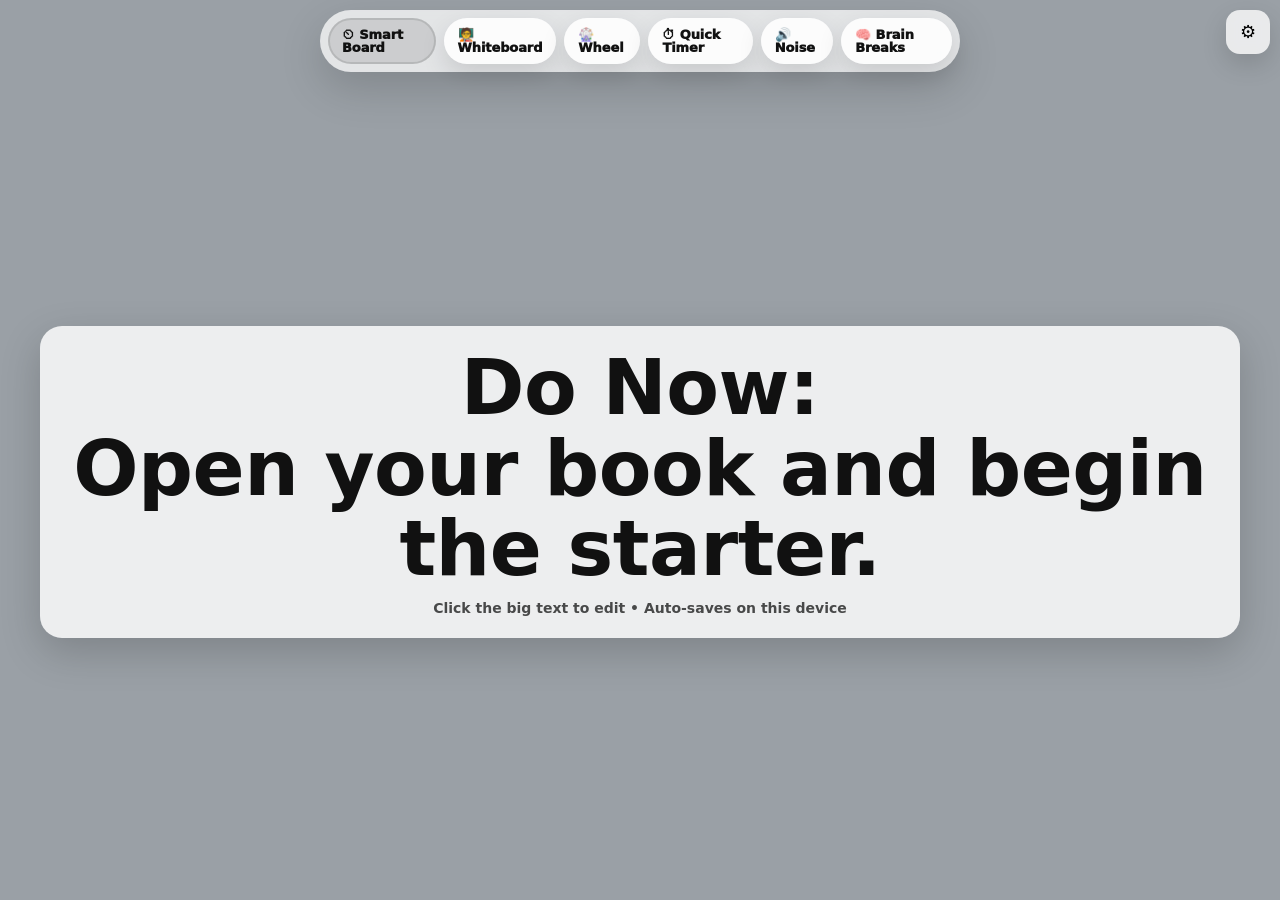
==== commit ee9b6827: "Update index.html" ====
--- a/index.html
+++ b/index.html
@@ -1,218 +1,1297 @@
+
 <!doctype html>
 <html lang="en">
 <head>
   <meta charset="utf-8" />
-  <meta name="viewport" content="width=device-width,initial-scale=1" />
-  <title>PHS Whiteboard</title>
-
-  <link rel="stylesheet" href="styles.css" />
-  <link rel="stylesheet" href="whiteboard.css" />
+  <meta name="viewport" content="width=device-width, initial-scale=1" />
+
+  <!-- PWA -->
+ 
+  <link rel="manifest" href="./manifest.webmanifest">
+<meta name="theme-color" content="#9aa0a6">
+  
+
+  <!-- Favicon -->
+  <link rel="icon" href="favicon.ico" sizes="any">
+  <link rel="icon" type="image/png" sizes="32x32" href="icons/icon-32x32.png">
+  <link rel="icon" type="image/png" sizes="16x16" href="icons/icon-16x16.png">
+
+
+ 
+  
+  <!-- Standard (Chrome/Edge/etc) -->
+<meta name="mobile-web-app-capable" content="yes">
+
+<!-- iOS Safari (still useful) -->
+<meta name="apple-mobile-web-app-capable" content="yes">
+<meta name="apple-mobile-web-app-status-bar-style" content="black-translucent">
+   <link rel="apple-touch-icon" href="apple-touch-icon.png">
+
+  <!-- Shared Styles -->
+  <link rel="stylesheet" href="styles.css">
+
+  <title>Classroom Timetable Screen</title>
 </head>
 
-<body class="page-wheel">
-  <nav class="appNav" aria-label="PHS Classroom Tools">
+
+<body class="page-index">
+  <!-- QUICK NAV (TOP CENTER) -->
+ <nav class="appNav" aria-label="PHS Classroom Tools">
     <a class="appNav__btn" href="index.html" data-nav="index">⏲ Smart Board</a>
-    <a class="appNav__btn" href="whiteboard.html" data-nav="whiteboard">🧑‍🏫 Whiteboard</a>
+     <a class="appNav__btn" href="whiteboard.html" data-nav="whiteboard">🧑‍🏫 Whiteboard</a>
     <a class="appNav__btn" href="wheel.html" data-nav="wheel">🎡 Wheel</a>
     <a class="appNav__btn" href="timer.html" data-nav="timer">⏱ Quick Timer</a>
     <a class="appNav__btn" href="noise.html" data-nav="noise">🔊 Noise</a>
     <a class="appNav__btn" href="brainbreak.html" data-nav="brain">🧠 Brain Breaks</a>
+      
   </nav>
 
-<body class="page-whiteboard">
-  <div class="toast" id="toast" aria-live="polite">Saved</div>
-
-  <main class="wb">
-    <aside class="dock" aria-label="Tools">
-      <div class="dockPopWrap">
-        <button class="dockBtn dockBtn--swatch" id="colorBtn" title="Colour + Brush size">
-          <span class="swatchLive" id="swatchLive" aria-hidden="true"></span>
-        </button>
-
-        <div class="dockPop is-hidden" id="colorPop" role="dialog" aria-label="Colour and brush size">
-          <div class="dockPop__row">
-            <label class="dockPop__label" for="colorInput">Colour</label>
-            <input id="colorInput" type="color" value="#111111" class="dockPop__color" />
+
+  <!-- MAIN SCREEN KARAKIA BUTTONS (contextual) -->
+  <div id="karakiaBar" aria-label="Karakia controls">
+    <button id="mainOpenKarakiaBtn" class="hidden" type="button">Opening karakia</button>
+    <button id="mainCloseKarakiaBtn" class="hidden" type="button">Closing karakia</button>
+    <button id="mainBackBtn" class="hidden" type="button">Back</button>
+  </div>
+
+  <div id="countdownOverlay">
+    <div class="label">Pack up time left</div>
+    <div class="time" id="packupTimeLeft">5:00</div>
+  </div>
+
+  <div class="controls">
+    <button id="optionsBtn" aria-haspopup="true" aria-expanded="false" title="Options">⚙️</button>
+
+    <div id="optionsMenu" class="hidden" role="menu" aria-label="Options menu">
+      <div class="menuHeader" id="menuHeader" title="Drag down to close">
+        <div>
+          <div class="menuTitle">Options</div>
+          <div class="menuHint">Click outside or drag down to close</div>
+        </div>
+        <button id="closeMenu" type="button" title="Close">✕</button>
+      </div>
+
+      <div class="menuBody">
+        <div class="menuRow">
+          <button id="fullscreenBtn">Full screen</button>
+          <button id="toggleInfo">Hide info</button>
+          <button id="toggleTable">Hide timetable</button>
+        </div>
+
+        <div class="divider"></div>
+
+        <div class="menuRow">
+          <span class="pillBtn" title="Play sounds on transition points">
+            <input id="soundOn" type="checkbox" />
+            <label for="soundOn">Sounds</label>
+          </span>
+
+          <span class="pillBtn" title="Play a short pack-up tune during red (optional)">
+            <input id="packupSongOn" type="checkbox" />
+            <label for="packupSongOn">Pack-up</label>
+          </span>
+
+          <span class="pillBtn" title="Automatically set the big message by phase">
+            <input id="autoMsgOn" type="checkbox" />
+            <label for="autoMsgOn">Auto msg</label>
+          </span>
+        </div>
+
+        <div class="menuRow">
+          <span class="pillBtn" title="Volume">
+            🔊 <input id="volume" type="range" min="0" max="100" value="40" />
+          </span>
+
+          <span class="pillBtn" title="Show subtle progress behind the big message">
+            <input id="msgProgressOn" type="checkbox" />
+            <label for="msgProgressOn">Progress</label>
+          </span>
+
+          <button id="resetMsg">Reset</button>
+        </div>
+
+        <div class="divider"></div>
+
+        <details>
+          <summary>Karakia text</summary>
+          <div style="height:10px"></div>
+
+          <label class="miniLabel" for="karakiaOpenEditor">Opening karakia</label>
+          <textarea id="karakiaOpenEditor" spellcheck="false" style="min-height:140px;"></textarea>
+
+          <div style="height:10px"></div>
+
+          <label class="miniLabel" for="karakiaCloseEditor">Closing karakia</label>
+          <textarea id="karakiaCloseEditor" spellcheck="false" style="min-height:140px;"></textarea>
+
+          <div style="height:10px"></div>
+
+          <div class="menuRow">
+            <button class="testBtn" id="saveKarakiaBtn">Save karakia</button>
+            <button class="testBtn" id="resetKarakiaBtn">Reset karakia</button>
           </div>
 
-          <div class="dockPop__row">
-            <label class="dockPop__label" for="brushSize">Brush size</label>
-            <input id="brushSize" type="range" min="1" max="60" value="5" class="dockPop__range" />
-            <span id="brushOut" class="dockPop__pill">5</span>
+          <div class="muted" style="font-size:13px;margin-top:8px;">
+            Tip: These save on this device (same as your other messages).
           </div>
-
-          <div class="dockPop__row">
-            <label class="dockPop__label" for="opacityRange">Opacity</label>
-            <input id="opacityRange" type="range" min="0.05" max="1" step="0.01" value="1" class="dockPop__range" />
-            <span id="opacityOut" class="dockPop__pill">100%</span>
+        </details>
+
+        <div class="divider"></div>
+
+        <div>
+          <div class="menuRow" style="align-items:flex-end;">
+            <div>
+              <div class="miniLabel">Green Start minutes</div>
+              <div class="muted" style="font-size:12px;margin-top:2px;">How long “Green” runs at the start.</div>
+            </div>
+            <span class="valuePill"><span id="greenMinLabel">5</span> min</span>
           </div>
-
-          <div class="dockPop__section">
-            <div class="dockPop__subhead">Presets</div>
-            <div class="presetRow">
-              <button type="button" class="panel__btn" id="presetConstruction">Construction</button>
-              <button type="button" class="panel__btn" id="presetOutline">Outline</button>
-              <button type="button" class="panel__btn" id="presetColour">Fill</button>
+          <input id="greenMin" type="range" min="0" max="25" value="5" style="width:80%; margin-top:8px;" />
+        </div>
+
+        <div>
+          <div class="menuRow" style="align-items:flex-end;">
+            <div>
+              <div class="miniLabel">Pack-up minutes</div>
+              <div class="muted" style="font-size:12px;margin-top:2px;">This controls when RED starts.</div>
             </div>
-            <div class="dockPop__note">Construction + Outline now use black automatically.</div>
-            <div class="dockPop__note">Construction: 5 px / 85% • Outline: 15 px / 100% • Fill: 40 px / 25%</div>
+            <span class="valuePill"><span id="packupMinLabel">5</span> min</span>
           </div>
-
-          <div class="dockPop__section">
-            <div class="dockPop__subhead">Line style</div>
-            <div class="presetRow lineStyleRow">
-              <button type="button" class="panel__btn panel__btn--lineStyle" id="lineStyleSolid" title="Solid line" aria-label="Solid line"><span class="lineIcon lineIcon--solid" aria-hidden="true"></span></button>
-              <button type="button" class="panel__btn panel__btn--lineStyle" id="lineStyleHidden" title="Hidden line" aria-label="Hidden line"><span class="lineIcon lineIcon--hidden" aria-hidden="true"></span></button>
-              <button type="button" class="panel__btn panel__btn--lineStyle" id="lineStyleCenter" title="Center line" aria-label="Center line"><span class="lineIcon lineIcon--center" aria-hidden="true"></span></button>
-            </div>
-            <div class="dockPop__note">Solid • Hidden • Center. Snapping still uses the true line/curve geometry.</div>
-            <div class="dockPop__note">Right-click: finish PolyFill • reset Arc</div>
+          <input id="packupMin" type="range" min="0" max="25" value="5" style="width:80%; margin-top:8px;" />
+        </div>
+
+        <details>
+          <summary>Advanced tests</summary>
+          <div style="height:10px"></div>
+          <div class="menuRow">
+            <button class="testBtn" id="testChime">Test chime</button>
+            <button class="testBtn" id="testDouble">Test pack-up cue</button>
+            <button class="testBtn" id="testBell">Test end bell</button>
+            <button class="testBtn" id="testSong">Test song</button>
           </div>
-
-          <div class="dockPop__section">
-            <div class="dockPop__subhead">Quick colours</div>
-            <div class="colorPalette" aria-label="Quick colours">
-              <button type="button" data-col="#111111" title="Black" style="background:#111111;"></button>
-              <button type="button" data-col="#ffffff" title="White" style="background:#ffffff; border:1px solid rgba(0,0,0,.2);"></button>
-              <button type="button" data-col="#d32f2f" title="Red" style="background:#d32f2f;"></button>
-              <button type="button" data-col="#f57c00" title="Orange" style="background:#f57c00;"></button>
-              <button type="button" data-col="#fbc02d" title="Yellow" style="background:#fbc02d;"></button>
-              <button type="button" data-col="#388e3c" title="Green" style="background:#388e3c;"></button>
-              <button type="button" data-col="#1976d2" title="Blue" style="background:#1976d2;"></button>
-              <button type="button" data-col="#7b1fa2" title="Purple" style="background:#7b1fa2;"></button>
-            </div>
+        </details>
+
+        <details>
+          <summary>Timetable &amp; alarms</summary>
+          <div style="height:10px"></div>
+
+          <div class="menuRow">
+            <button class="testBtn" id="saveConfigBtn">Save</button>
+            <button class="testBtn" id="resetConfigBtn">Reset</button>
           </div>
-        </div>
+
+          <div style="height:10px"></div>
+
+          <label class="miniLabel">Timetable (JSON)</label>
+          <textarea id="ttEditor" spellcheck="false" style="min-height:140px;"></textarea>
+
+          <div style="height:10px"></div>
+
+          <label class="miniLabel">Alarms (JSON)</label>
+          <textarea id="alarmEditor" spellcheck="false" style="min-height:140px;"></textarea>
+
+          <div class="hint" style="text-align:left;margin-top:6px;">
+            Tip: times are “HH:MM”. Alarms can trigger on phase-enter, block-start/end, or seconds before end.
+          </div>
+        </details>
+
+        <details>
+          <summary>Panel positions</summary>
+          <div style="height:10px"></div>
+          <div class="muted" style="font-size:13px;">
+            Drag the header of the Info or Timetable panel to move it.
+            Positions save automatically on this device.
+          </div>
+          <div style="height:10px"></div>
+          <button class="testBtn" id="resetPanelsBtn">Reset panel positions</button>
+        </details>
+
       </div>
-
-      <div class="dockSep"></div>
-
-      <button class="dockBtn" data-tool="select" title="Select / Move (V)">🖱️</button>
-
-      <div class="dockSep"></div>
-
-      <button class="dockBtn is-active" data-tool="pen" title="Freehand (P)">✏️</button>
-      <button class="dockBtn" data-tool="line" title="Line (L)">／</button>
-      <button class="dockBtn" data-tool="rect" title="Rectangle (R)">▭</button>
-      <button class="dockBtn" data-tool="circle" title="Circle (C)">◯</button>
-      <button class="dockBtn" data-tool="arc" title="Arc (G)">⌒</button>
-      <button class="dockBtn" data-tool="arrow" title="Arrow (A)">➤</button>
-      <button class="dockBtn" data-tool="text" title="Text (T)">T</button>
-      <button class="dockBtn" data-tool="eraser" title="Eraser (E)">🧽</button>
-      <button class="dockBtn" data-tool="polyFill" title="Polygon Fill (K)">⬠</button>
-
-      <div class="dockSep"></div>
-
-      <button class="dockBtn" data-tool="bgMove" title="Move selection / background">↔</button>
-      <button class="dockBtn" data-tool="bgScale" title="Scale selection / background">⤡</button>
-      <button class="dockBtn" data-tool="bgRotate" title="Rotate selection / background">⟲</button>
-
-      <div class="dockSep"></div>
-
-      <button class="dockBtn" id="setScaleBtn" title="Set scale from selected line">📏</button>
-
-      <div class="dockSep"></div>
-
-      <button class="dockBtn dockBtn--danger" id="clearBtn" title="Clear ink (returns to Pen)">🗑</button>
-    </aside>
-
-    <section class="stageWrap">
-      <div class="stage" id="stage" aria-label="Whiteboard stage">
-        <div id="bgLayer" aria-hidden="true">
-          <img id="bgImg" alt="" draggable="false" />
-        </div>
-
-        <canvas id="inkCanvas"></canvas>
-        <canvas id="uiCanvas"></canvas>
-
-        <button
-          class="gearBtn"
-          id="settingsBtn"
-          type="button"
-          aria-haspopup="true"
-          aria-expanded="false"
-          title="Board menu"
-        >⚙️</button>
-
-        <div class="panel is-hidden" id="settingsPanel" role="dialog" aria-label="Board menu">
-          <div class="panel__top">
-            <div class="panel__title">Board</div>
-            <button class="panel__close" id="settingsCloseBtn" type="button" title="Close">✕</button>
-          </div>
-
-          <div class="panel__grid">
-            <div class="panel__group panel__group--wide">
-              <label class="panel__label" for="titleInput">Title</label>
-              <div class="panel__row">
-                <input id="titleInput" class="panel__input" type="text" placeholder="Add a heading…" />
-                <button id="applyTitleBtn" class="panel__btn" type="button">Apply</button>
-              </div>
-            </div>
-
-            <div class="panel__group panel__group--wide">
-              <label class="panel__label" for="bgFile">Background</label>
-              <div class="panel__row panel__row--wrap">
-                <input id="bgFile" type="file" accept="image/*" class="panel__file" />
-                <button id="clearBgBtn" class="panel__btn" type="button">Clear</button>
-              </div>
-              <div class="panel__note">Use ↔ ⤡ ⟲ on the left to move, scale, or rotate it.</div>
-            </div>
-
-            <div class="panel__group panel__group--wide">
-              <label class="panel__label" for="svgInkFile">Presentation</label>
-              <div class="panel__row panel__row--wrap">
-                <input id="svgInkFile" type="file" accept="image/svg+xml,.svg" class="panel__file" />
-                <button id="clearSvgInkBtn" class="panel__btn" type="button">Clear</button>
-              </div>
-              <div class="panel__note">. next • , back • Shift + &gt; play • Shift + &lt; timing</div>
-            </div>
-
-            <div class="panel__group panel__group--wide">
-              <label class="panel__label">Boards</label>
-              <div class="panel__row panel__row--wrap">
-                <select id="boardSelect" class="panel__select"></select>
-                <button id="newBoardBtn" class="panel__btn" type="button">New</button>
-                <button id="saveBoardBtn" class="panel__btn" type="button">Save</button>
-                <button id="loadBoardBtn" class="panel__btn" type="button">Load</button>
-              </div>
-              <div class="panel__row panel__row--wrap">
-                <button id="deleteBoardBtn" class="panel__btn panel__btn--danger" type="button">Delete</button>
-                <button id="deleteAllBoardsBtn" class="panel__btn panel__btn--danger" type="button">Delete all</button>
-              </div>
-            </div>
-
-            <div class="panel__group panel__group--wide">
-              <label class="panel__label">Export</label>
-              <div class="panel__row panel__row--wrap">
-                <button id="exportBtn" class="panel__btn panel__btn--primary" type="button">PNG</button>
-                <button id="exportSvgBtn" class="panel__btn panel__btn--primary" type="button">SVG</button>
-                <button id="printBtn" class="panel__btn panel__btn--primary" type="button">Print</button>
-              </div>
-            </div>
-
-            <div class="panel__group panel__group--wide">
-              <label class="panel__label">Scale</label>
-              <div class="panel__row panel__row--wrap">
-                <span id="scaleOut" class="panel__note">1 mm = 3.780 px</span>
-                <button id="resetScaleBtn" class="panel__btn" type="button">Reset</button>
-              </div>
-              <div class="panel__note">Use the 📏 button on the left to set scale from a selected line.</div>
-            </div>
-          </div>
-        </div>
+    </div>
+  </div>
+
+  <div class="messageWrap" aria-label="Student message">
+    <div class="msgProgress" id="msgProgressLayer" aria-hidden="true">
+      <div id="msgProgressFill"></div>
+    </div>
+
+    <p id="studentMessage" contenteditable="true" spellcheck="false"></p>
+    <div class="hint" id="saveHint">Click the big text to edit • Auto-saves on this device</div>
+  </div>
+
+  <div id="infoCard" class="panel">
+    <div class="panelHeader" id="infoDrag">
+      <p class="panelTitle" id="status">Loading…</p>
+      <div class="panelHint">drag</div>
+    </div>
+
+    <div class="row"><span class="muted">Now:</span> <span id="now"></span></div>
+    <div class="row"><span class="muted">Block:</span> <span id="block"></span></div>
+    <div class="row"><span class="muted">Time range:</span> <span id="range"></span></div>
+    <div class="row"><span class="muted">Phase:</span> <span id="phase"></span></div>
+    <div class="row"><span class="muted">Next change in:</span> <span id="nextChange"></span></div>
+
+    <div class="settings">
+      <div>
+        <label for="tplGreen">Do Now / Mahi Ināianei (Green)</label>
+        <textarea id="tplGreen"></textarea>
       </div>
-
-      <div class="hint">
-        Wheel zooms • Space + drag pans • Ctrl/Cmd bypasses snapping • Right-click: finish PolyFill / reset Arc • Ctrl/Cmd + Z undo • Ctrl/Cmd + Y redo • Delete removes selected
+      <div>
+        <label for="tplOrange">Work Time (Orange)</label>
+        <textarea id="tplOrange"></textarea>
       </div>
-    </section>
-  </main>
-
-  <script src="whiteboard.shared.js"></script>
-  <script src="whiteboard.geometry.js"></script>
-  <script src="whiteboard.render.js"></script>
-  <script src="whiteboard.io.js"></script>
-  <script src="whiteboard.ui.js"></script>
-  <script src="whiteboard.js"></script>
+      <div>
+        <label for="tplRed">Pack up (Red)</label>
+        <textarea id="tplRed"></textarea>
+      </div>
+      <div>
+        <label for="tplGrey">Outside timetable (Grey)</label>
+        <textarea id="tplGrey"></textarea>
+      </div>
+    </div>
+  </div>
+
+  <div id="timetableCard" class="panel">
+    <div class="panelHeader" id="ttDrag">
+      <p class="panelTitle">Timetable</p>
+      <div class="panelHint">drag</div>
+    </div>
+
+    <table>
+      <thead>
+        <tr><th>Period</th><th>Time</th></tr>
+      </thead>
+      <tbody id="ttBody"></tbody>
+    </table>
+  </div>
+
+<script>
+  // ================= HELPERS =================
+  const $ = (id) => document.getElementById(id);
+
+  function todayAt(hhmm){
+    const [h, m] = hhmm.split(":").map(Number);
+    const d = new Date();
+    d.setHours(h, m, 0, 0);
+    return d;
+  }
+  function fmtClock(d){
+    return d.toLocaleTimeString([], { hour:"2-digit", minute:"2-digit", second:"2-digit" });
+  }
+  function fmtRange(hhmm){
+    const d = todayAt(hhmm);
+    return d.toLocaleTimeString([], { hour:"numeric", minute:"2-digit" });
+  }
+  function secondsBetween(a, b){
+    return Math.max(0, Math.floor((b - a) / 1000));
+  }
+  function mmss(totalSeconds){
+    const m = Math.floor(totalSeconds / 60);
+    const s = totalSeconds % 60;
+    return `${m}:${String(s).padStart(2,"0")}`;
+  }
+  function setBg(color){ document.body.style.backgroundColor = color; }
+
+  // ================= OPTIONS MENU BEHAVIOUR =================
+  const optionsBtn = $("optionsBtn");
+  const optionsMenu = $("optionsMenu");
+  const closeMenuBtn = $("closeMenu");
+  const menuHeader = $("menuHeader");
+
+  function openMenu(){
+    optionsMenu.classList.remove("hidden");
+    optionsBtn.setAttribute("aria-expanded", "true");
+  }
+  function closeMenu(){
+    optionsMenu.classList.add("hidden");
+    optionsBtn.setAttribute("aria-expanded", "false");
+  }
+  function toggleMenu(){ optionsMenu.classList.contains("hidden") ? openMenu() : closeMenu(); }
+
+  optionsBtn.addEventListener("click", (e) => { e.stopPropagation(); toggleMenu(); });
+  ["pointerdown","click"].forEach(evt => {
+    closeMenuBtn.addEventListener(evt, (e) => { e.preventDefault(); e.stopPropagation(); closeMenu(); });
+  });
+
+  document.addEventListener("pointerdown", (e) => {
+    if (optionsMenu.classList.contains("hidden")) return;
+    if (!optionsMenu.contains(e.target) && e.target !== optionsBtn) closeMenu();
+  });
+  document.addEventListener("keydown", (e) => { if (e.key === "Escape") closeMenu(); });
+
+  let dragStartY = null;
+  menuHeader.addEventListener("pointerdown", (e) => { dragStartY = e.clientY; menuHeader.setPointerCapture(e.pointerId); });
+  menuHeader.addEventListener("pointermove", (e) => {
+    if (dragStartY === null) return;
+    const dy = e.clientY - dragStartY;
+    if (dy > 70) { dragStartY = null; closeMenu(); }
+  });
+  menuHeader.addEventListener("pointerup", () => dragStartY = null);
+  menuHeader.addEventListener("pointercancel", () => dragStartY = null);
+
+  // ================= STORAGE SAFETY =================
+  function storageOK(){
+    try{
+      const k = "__storage_test__";
+      localStorage.setItem(k, "1");
+      localStorage.removeItem(k);
+      return true;
+    } catch (e){
+      return false;
+    }
+  }
+
+  // ================= STUDENT MESSAGE (manual editable + saved) =================
+  const msgEl = $("studentMessage");
+  const MSG_KEY = "pukekohe_class_screen_student_message_v1";
+  const defaultManualMsg = "Do Now:\nOpen your book and begin the starter.";
+
+  function setMessageText(text, { save=true } = {}){
+    msgEl.textContent = text ?? "";
+    if (save) saveMsg();
+    scheduleFit();
+  }
+
+  function loadMsg(){
+    try{
+      const saved = localStorage.getItem(MSG_KEY);
+      msgEl.textContent = (saved !== null && saved !== "") ? saved : defaultManualMsg;
+    } catch (e){ msgEl.textContent = defaultManualMsg; }
+  }
+  function saveMsg(){
+    try{ localStorage.setItem(MSG_KEY, msgEl.textContent); } catch (e){}
+  }
+
+  ["input","keyup","blur","paste"].forEach(ev => msgEl.addEventListener(ev, () => {
+    if (!karakiaMode) saveMsg();
+    scheduleFit();
+  }));
+
+  // ================= AUTO MESSAGE TEMPLATES =================
+  const AUTO_KEY = "autoMsgOn_v3";
+  const TPL_KEY  = "autoMsgTemplates_v3";
+
+  const defaultTemplates = {
+    green: "Do Now / Mahi Ināianei:\n• Sit down\n• Devices closed\n• Start the task on the board",
+    orange:"Work Time:\n• Focus + meet success criteria\n• Ask 3 before me",
+    red:   "Pack up:\n• Save + submit\n• Tidy your area\n• Stand behind your chair",
+    grey:  "Please wait quietly.\n(We start at the next bell time)"
+  };
+
+  function loadTemplates(){
+    const raw = localStorage.getItem(TPL_KEY);
+    const t = raw ? JSON.parse(raw) : defaultTemplates;
+    $("tplGreen").value  = t.green;
+    $("tplOrange").value = t.orange;
+    $("tplRed").value    = t.red;
+    $("tplGrey").value   = t.grey;
+  }
+
+  function readTemplates(){
+    const t = {
+      green: $("tplGreen").value,
+      orange:$("tplOrange").value,
+      red:   $("tplRed").value,
+      grey:  $("tplGrey").value
+    };
+    localStorage.setItem(TPL_KEY, JSON.stringify(t));
+    return t;
+  }
+
+  function applyAutoMessage(phaseKey){
+    if (!$("autoMsgOn").checked) return;
+    if (karakiaMode) return;
+
+    const t = readTemplates();
+    const map = { green:t.green, orange:t.orange, red:t.red, grey:t.grey, break:t.grey, special:t.orange };
+    setMessageText(map[phaseKey] ?? "", { save:true });
+  }
+
+  ["tplGreen","tplOrange","tplRed","tplGrey"].forEach(id=>{
+    $(id).addEventListener("input", () => {
+      readTemplates();
+      if ($("autoMsgOn").checked) applyAutoMessage(currentPhaseKeyNow());
+      scheduleFit();
+    });
+  });
+
+  function setAutoOnUI(){ $("autoMsgOn").checked = localStorage.getItem(AUTO_KEY) === "1"; }
+
+  $("autoMsgOn").addEventListener("change", () => {
+    const on = $("autoMsgOn").checked;
+    localStorage.setItem(AUTO_KEY, on ? "1" : "0");
+    if (on) applyAutoMessage(currentPhaseKeyNow());
+  });
+
+  // ================= RESET MESSAGE BUTTON =================
+  $("resetMsg").addEventListener("click", () => {
+    karakiaMode = false;
+    localStorage.removeItem(MSG_KEY);
+    if ($("autoMsgOn").checked) applyAutoMessage(currentPhaseKeyNow());
+    else setMessageText(defaultManualMsg, { save:true });
+  });
+
+  // ================= KARAKIA (OPEN/CLOSE + EDITABLE) =================
+  const KARAKIA_OPEN_KEY  = "pukekohe_karakia_open_v1";
+  const KARAKIA_CLOSE_KEY = "pukekohe_karakia_close_v1";
+
+  const DEFAULT_OPEN_KARAKIA =
+`E te Tiimatanga,
+Whaaia te maatauranga kia maarama.
+Kia whai take ngaa mahi katoa.
+Tuu maaia! Tuu kaha!
+Aroha atu, aroha mai tatou i a tatou katoa.
+Haumi ee Hui ee Taaiki ee!`;
+
+  const DEFAULT_CLOSE_KARAKIA =
+`E Te Whakamutunga
+Kua mutu a maatou mahi moo teenei waa.
+Manaakitia mai maatou katoa,
+O maatou hoa, o maatou whaanau.
+Aaio ki te aorangi.`;
+
+  function getKarakiaOpen(){ return localStorage.getItem(KARAKIA_OPEN_KEY) ?? DEFAULT_OPEN_KARAKIA; }
+  function getKarakiaClose(){ return localStorage.getItem(KARAKIA_CLOSE_KEY) ?? DEFAULT_CLOSE_KARAKIA; }
+
+  function loadKarakiaEditors(){
+    $("karakiaOpenEditor").value = getKarakiaOpen();
+    $("karakiaCloseEditor").value = getKarakiaClose();
+  }
+  function saveKarakia(openText, closeText){
+    localStorage.setItem(KARAKIA_OPEN_KEY, openText);
+    localStorage.setItem(KARAKIA_CLOSE_KEY, closeText);
+  }
+
+  let karakiaMode = false;
+  let messageBeforeKarakia = "";
+
+  function showKarakia(which){
+    messageBeforeKarakia = msgEl.textContent;
+    karakiaMode = true;
+
+    const text = (which === "open") ? getKarakiaOpen() : getKarakiaClose();
+    setMessageText(text, { save:false });
+    updateKarakiaBar(lastPhaseKey ?? currentPhaseKeyNow());
+  }
+
+  function exitKarakia(){
+    karakiaMode = false;
+
+    if ($("autoMsgOn").checked){
+      applyAutoMessage(currentPhaseKeyNow());
+    } else {
+      const fallback = (localStorage.getItem(MSG_KEY) ?? defaultManualMsg);
+      setMessageText(messageBeforeKarakia || fallback, { save:true });
+    }
+    updateKarakiaBar(lastPhaseKey ?? currentPhaseKeyNow());
+  }
+
+  $("saveKarakiaBtn").addEventListener("click", ()=>{
+    saveKarakia($("karakiaOpenEditor").value, $("karakiaCloseEditor").value);
+    alert("Karakia saved ✅");
+  });
+
+  $("resetKarakiaBtn").addEventListener("click", ()=>{
+    localStorage.removeItem(KARAKIA_OPEN_KEY);
+    localStorage.removeItem(KARAKIA_CLOSE_KEY);
+    loadKarakiaEditors();
+    alert("Karakia reset ✅");
+  });
+
+  const mainOpenBtn = $("mainOpenKarakiaBtn");
+  const mainCloseBtn = $("mainCloseKarakiaBtn");
+  const mainBackBtn = $("mainBackBtn");
+
+  mainOpenBtn.addEventListener("click", ()=> showKarakia("open"));
+  mainCloseBtn.addEventListener("click", ()=> showKarakia("close"));
+  mainBackBtn.addEventListener("click", exitKarakia);
+
+  function updateKarakiaBar(phaseKey){
+    if (karakiaMode){
+      mainBackBtn.classList.remove("hidden");
+      mainOpenBtn.classList.add("hidden");
+      mainCloseBtn.classList.add("hidden");
+      return;
+    }
+
+    mainBackBtn.classList.add("hidden");
+
+    if (phaseKey === "green"){
+      mainOpenBtn.classList.remove("hidden");
+      mainCloseBtn.classList.add("hidden");
+    } else if (phaseKey === "red"){
+      mainCloseBtn.classList.remove("hidden");
+      mainOpenBtn.classList.add("hidden");
+    } else {
+      mainOpenBtn.classList.add("hidden");
+      mainCloseBtn.classList.add("hidden");
+    }
+  }
+
+  // ================= PANELS HIDE/SHOW =================
+  const INFO_KEY = "infoHidden_v4";
+  const TABLE_KEY = "tableHidden_v4";
+
+  function setMinimizedDefaultsOnce(){
+    if (localStorage.getItem(INFO_KEY) === null) localStorage.setItem(INFO_KEY, "1");
+    if (localStorage.getItem(TABLE_KEY) === null) localStorage.setItem(TABLE_KEY, "1");
+  }
+  function applyPanelVisibility(){
+    const infoHidden = localStorage.getItem(INFO_KEY) === "1";
+    const tableHidden = localStorage.getItem(TABLE_KEY) === "1";
+    $("infoCard").classList.toggle("hidden", infoHidden);
+    $("timetableCard").classList.toggle("hidden", tableHidden);
+    $("toggleInfo").textContent = infoHidden ? "Show info" : "Hide info";
+    $("toggleTable").textContent = tableHidden ? "Show timetable" : "Hide timetable";
+    scheduleFit();
+  }
+  $("toggleInfo").addEventListener("click", ()=>{
+    const hidden = localStorage.getItem(INFO_KEY) === "1";
+    localStorage.setItem(INFO_KEY, hidden ? "0":"1");
+    applyPanelVisibility();
+  });
+  $("toggleTable").addEventListener("click", ()=>{
+    const hidden = localStorage.getItem(TABLE_KEY) === "1";
+    localStorage.setItem(TABLE_KEY, hidden ? "0":"1");
+    applyPanelVisibility();
+  });
+
+  // ================= FULLSCREEN =================
+  $("fullscreenBtn").addEventListener("click", async ()=>{
+    try{
+      if (!document.fullscreenElement){
+        await document.documentElement.requestFullscreen();
+        $("fullscreenBtn").textContent = "Exit full screen";
+      } else {
+        await document.exitFullscreen();
+        $("fullscreenBtn").textContent = "Full screen";
+      }
+      scheduleFit();
+    } catch (e) { alert("Fullscreen blocked by the browser. Try pressing F11."); }
+  });
+  document.addEventListener("fullscreenchange", ()=>{
+    $("fullscreenBtn").textContent = document.fullscreenElement ? "Exit full screen" : "Full screen";
+    scheduleFit();
+  });
+
+  // ================= SOUNDS (WebAudio) =================
+  let audioCtx = null;
+  let packupInterval = null;
+
+  const SOUND_KEY = "soundOn_v3";
+  const SONG_KEY  = "packupSongOn_v3";
+  const VOL_KEY   = "volume_v3";
+
+  function getVolume(){ return Number($("volume").value) / 100; }
+
+  function ensureAudio(){
+    if (!audioCtx) audioCtx = new (window.AudioContext || window.webkitAudioContext)();
+    if (audioCtx.state === "suspended") audioCtx.resume();
+  }
+
+  function beep(freq=880, durationMs=180, type="sine", gain=5){
+    ensureAudio();
+    const t0 = audioCtx.currentTime;
+    const osc = audioCtx.createOscillator();
+    const g = audioCtx.createGain();
+    osc.type = type;
+    osc.frequency.value = freq;
+
+    const vol = gain * getVolume();
+    g.gain.setValueAtTime(0.0001, t0);
+    g.gain.linearRampToValueAtTime(vol, t0 + 0.02);
+    g.gain.linearRampToValueAtTime(0.0001, t0 + durationMs/1000);
+
+    osc.connect(g);
+    g.connect(audioCtx.destination);
+    osc.start(t0);
+    osc.stop(t0 + durationMs/1000 + 0.05);
+  }
+
+  function chime(){
+    beep(660, 140, "sine", 5);
+    setTimeout(()=>beep(880, 160, "sine", 5), 120);
+    setTimeout(()=>beep(990, 180, "sine", 5), 250);
+  }
+  function doubleTap(){
+    beep(740, 120, "triangle", 5);
+    setTimeout(()=>beep(740, 120, "triangle", 5), 180);
+  }
+  function endBell(){
+    beep(523, 180, "sine", 5);
+    setTimeout(()=>beep(659, 180, "sine", 5), 190);
+    setTimeout(()=>beep(784, 220, "sine", 5), 380);
+  }
+
+  function stopPackupSong(){
+    if (packupInterval) { clearInterval(packupInterval); packupInterval = null; }
+  }
+
+  const PACKUP_SONG_CYCLES = 3;
+  function startPackupSong(cycles = PACKUP_SONG_CYCLES){
+    stopPackupSong();
+    const pattern = [
+      [784,140],[880,140],[988,160],[880,140],
+      [784,140],[659,160],[784,180],[659,160]
+    ];
+    let i = 0;
+    const maxNotes = Math.max(1, cycles) * pattern.length;
+
+    packupInterval = setInterval(()=>{
+      const [f, d] = pattern[i % pattern.length];
+      beep(f, d, "sine", 5);
+      i++;
+      if (i >= maxNotes) stopPackupSong();
+    }, 220);
+  }
+
+  function loadSoundSettings(){
+    $("soundOn").checked = localStorage.getItem(SOUND_KEY) === "1";
+    $("packupSongOn").checked = localStorage.getItem(SONG_KEY) === "1";
+    const v = localStorage.getItem(VOL_KEY);
+    if (v !== null) $("volume").value = v;
+  }
+
+  $("soundOn").addEventListener("change", ()=>{
+    localStorage.setItem(SOUND_KEY, $("soundOn").checked ? "1":"0");
+    if ($("soundOn").checked) ensureAudio();
+  });
+
+  $("packupSongOn").addEventListener("change", ()=>{
+    localStorage.setItem(SONG_KEY, $("packupSongOn").checked ? "1":"0");
+    if ($("packupSongOn").checked) ensureAudio();
+  });
+
+  $("volume").addEventListener("input", ()=>{ localStorage.setItem(VOL_KEY, $("volume").value); });
+
+  $("testChime").addEventListener("click", () => { ensureAudio(); chime(); });
+  $("testDouble").addEventListener("click", () => { ensureAudio(); doubleTap(); });
+  $("testBell").addEventListener("click", () => { ensureAudio(); endBell(); });
+  $("testSong").addEventListener("click", () => { ensureAudio(); startPackupSong(2); setTimeout(stopPackupSong, 3000); });
+
+  // ================= MESSAGE PROGRESS TOGGLE =================
+  const MSG_PROGRESS_KEY = "pukekohe_msg_progress_on_v1";
+  function loadMsgProgressPref(){ return localStorage.getItem(MSG_PROGRESS_KEY) === "1"; }
+  function setMsgProgressPref(on){ localStorage.setItem(MSG_PROGRESS_KEY, on ? "1" : "0"); }
+  function setMsgProgressUI(isOn){ $("msgProgressOn").checked = isOn; }
+
+  // ================= GREEN MINUTES =================
+  const GREEN_MIN_KEY = "greenMin_v1";
+  function getGreenMin(){
+    const raw = localStorage.getItem(GREEN_MIN_KEY);
+    const n = raw === null ? 5 : Number(raw);
+    return Number.isFinite(n) ? Math.max(0, Math.min(25, n)) : 5;
+  }
+  function setGreenMin(n){
+    const v = Math.max(0, Math.min(25, Number(n)));
+    localStorage.setItem(GREEN_MIN_KEY, String(v));
+    $("greenMinLabel").textContent = String(v);
+  }
+  function syncGreenUI(){
+    const val = getGreenMin();
+    $("greenMin").value = String(val);
+    $("greenMinLabel").textContent = String(val);
+  }
+
+  // ================= PACKUP MINUTES =================
+  const PACKUP_MIN_KEY = "pukekohe_packup_minutes_v1";
+  function getPackupMin(){
+    const raw = localStorage.getItem(PACKUP_MIN_KEY);
+    const n = raw === null ? 5 : Number(raw);
+    return Number.isFinite(n) ? Math.max(0, Math.min(25, n)) : 5;
+  }
+  function setPackupMin(n){
+    const v = Math.max(0, Math.min(25, Number(n)));
+    localStorage.setItem(PACKUP_MIN_KEY, String(v));
+    $("packupMinLabel").textContent = String(v);
+  }
+
+  // ================= TIMETABLE + PHASE CONFIG =================
+  const DEFAULT_PHASES_BY_TYPE = {
+    period:  { greenMin: 5, redMin: 5, usePhases: true,  bg: "var(--bgGrey)" },
+    break:   { greenMin: 0, redMin: 0, usePhases: false, bg: "var(--bgBreak)" },
+    special: { greenMin: 3, redMin: 3, usePhases: true,  bg: "var(--bgSpecial)" }
+  };
+
+  const DEFAULT_BLOCKS = [
+    { name: "MEETING",   start: "08:30", end: "09:00", type: "period" },
+    { name: "PERIOD 1",   start: "09:00", end: "09:55", type: "period" },
+    { name: "PERIOD 2",   start: "10:00", end: "10:55", type: "period" },
+    { name: "TE MAAHURI", start: "10:55", end: "11:25", type: "special" },
+    { name: "BREAK 1",    start: "11:25", end: "12:00", type: "break" },
+    { name: "PERIOD 3",   start: "12:00", end: "12:55", type: "period" },
+    { name: "PERIOD 4",   start: "13:00", end: "13:55", type: "period" },
+    { name: "BREAK 2",    start: "13:55", end: "14:20", type: "break" },
+    { name: "PERIOD 5",   start: "14:20", end: "15:15", type: "period" },
+     { name: "MEETING",   start: "15:30", end: "16:30", type: "period" }
+  ];
+
+  const DEFAULT_ALARMS = [
+    { id:"start_any",   label:"Start of any block", kind:"block-start", sound:"chime",  exceptTypes:["break"] },
+    { id:"1min_left",   label:"1 min left",         kind:"before-end", seconds:60, sound:"double", onlyTypes:["period","special"] },
+    { id:"end_any",     label:"End of any block",   kind:"block-end",   sound:"bell",   exceptTypes:["break"] },
+    { id:"break_start", label:"Break starts",       kind:"block-start", sound:"chime",  onlyTypes:["break"] }
+  ];
+
+  const BLOCKS_KEY = "pukekohe_class_screen_blocks_v1";
+  const ALARMS_KEY = "pukekohe_class_screen_alarms_v1";
+
+  let blocks = [];
+  let alarms = [];
+
+  function safeParseJSON(text){
+    try { return { ok:true, value: JSON.parse(text) }; }
+    catch (e){ return { ok:false, error: e?.message || "Invalid JSON" }; }
+  }
+  function isHHMM(s){ return typeof s === "string" && /^\d{2}:\d{2}$/.test(s); }
+
+  function validateBlocks(arr){
+    if (!Array.isArray(arr)) return "Timetable JSON must be an array.";
+    for (const b of arr){
+      if (!b || typeof b !== "object") return "Each timetable row must be an object.";
+      if (typeof b.name !== "string" || !b.name.trim()) return "Each row needs a name.";
+      if (!isHHMM(b.start) || !isHHMM(b.end)) return `Times must be "HH:MM" (${b.name}).`;
+      if (!["period","break","special"].includes(b.type)) return `type must be period/break/special (${b.name}).`;
+      const s = todayAt(b.start), e = todayAt(b.end);
+      if (!(e > s)) return `End must be after start (${b.name}).`;
+    }
+    return null;
+  }
+  function validateAlarms(arr){
+    if (!Array.isArray(arr)) return "Alarms JSON must be an array.";
+    for (const a of arr){
+      if (!a || typeof a !== "object") return "Each alarm must be an object.";
+      if (typeof a.id !== "string" || !a.id.trim()) return "Each alarm needs an id.";
+      if (!["phase-enter","block-start","block-end","before-end"].includes(a.kind)) return `Unknown kind for alarm ${a.id}.`;
+      if (a.kind === "phase-enter" && !a.phase) return `Alarm ${a.id} needs phase.`;
+      if (a.kind === "before-end" && !(Number(a.seconds) > 0)) return `Alarm ${a.id} needs seconds > 0.`;
+      if (!["chime","double","bell","song","beep"].includes(a.sound)) return `Alarm ${a.id} has unknown sound.`;
+    }
+    return null;
+  }
+
+  function loadBlocks(){
+    const raw = localStorage.getItem(BLOCKS_KEY);
+    if (!raw) return DEFAULT_BLOCKS.slice();
+    const p = safeParseJSON(raw);
+    if (!p.ok) return DEFAULT_BLOCKS.slice();
+    const err = validateBlocks(p.value);
+    return err ? DEFAULT_BLOCKS.slice() : p.value;
+  }
+  function loadAlarms(){
+    const raw = localStorage.getItem(ALARMS_KEY);
+    if (!raw) return DEFAULT_ALARMS.slice();
+    const p = safeParseJSON(raw);
+    if (!p.ok) return DEFAULT_ALARMS.slice();
+    const err = validateAlarms(p.value);
+    return err ? DEFAULT_ALARMS.slice() : p.value;
+  }
+  function saveBlocks(newBlocks){ localStorage.setItem(BLOCKS_KEY, JSON.stringify(newBlocks, null, 2)); }
+  function saveAlarms(newAlarms){ localStorage.setItem(ALARMS_KEY, JSON.stringify(newAlarms, null, 2)); }
+
+  function findCurrentBlock(now){
+    for (const b of blocks){
+      const s = todayAt(b.start);
+      const e = todayAt(b.end);
+      if (now >= s && now < e) return { ...b, s, e };
+    }
+    return null;
+  }
+
+  function typeConfig(type){
+    return DEFAULT_PHASES_BY_TYPE[type] || DEFAULT_PHASES_BY_TYPE.period;
+  }
+
+  function phaseFor(now, current){
+    if (!current) return { key:"grey", label:"Outside timetable", bg:"var(--bgGrey)" };
+
+    const cfg = typeConfig(current.type);
+
+    if (!cfg.usePhases){
+      const label = current.type === "break" ? "Break time" : "Non-teaching time";
+      return { key: current.type, label, bg: cfg.bg, nextAt: current.e };
+    }
+
+    const { s, e } = current;
+
+    const greenMin = (current.type === "period" || current.type === "special") ? getGreenMin() : (cfg.greenMin ?? 0);
+    const redMin   = (current.type === "period" || current.type === "special") ? getPackupMin() : (cfg.redMin ?? 0);
+
+    const greenUntil = new Date(s.getTime() + greenMin * 60 * 1000);
+    const redFrom    = new Date(e.getTime() - redMin   * 60 * 1000);
+
+    if (now < greenUntil) return { key:"green", label:"Do Now / Mahi Ināianei", bg:"var(--bgGreen)", nextAt: greenUntil };
+    if (now >= redFrom)   return { key:"red",   label:"Pack up",               bg:"var(--bgRed)",   nextAt: e };
+    return                { key:"orange",label:"Work Time",                   bg:"var(--bgOrange)",nextAt: redFrom };
+  }
+
+  function currentPhaseKeyNow(){
+    const now = new Date();
+    const current = findCurrentBlock(now);
+    return phaseFor(now, current).key;
+  }
+
+  // ================= RENDER TIMETABLE =================
+  const ttBody = $("ttBody");
+  function renderTimetable(activeName){
+    ttBody.innerHTML = "";
+    for (const b of blocks){
+      const tr = document.createElement("tr");
+      tr.className = b.type + (b.name === activeName ? " active" : "");
+      const td1 = document.createElement("td");
+      td1.textContent = b.name;
+      const td2 = document.createElement("td");
+      td2.textContent = `${fmtRange(b.start)} – ${fmtRange(b.end)}`;
+      tr.appendChild(td1);
+      tr.appendChild(td2);
+      ttBody.appendChild(tr);
+    }
+  }
+
+  // ================= ALARMS ENGINE =================
+  let firedKeys = new Set();
+
+  function playSoundByName(name){
+    if (name === "chime") return chime();
+    if (name === "double") return doubleTap();
+    if (name === "bell") return endBell();
+    if (name === "song") return startPackupSong(PACKUP_SONG_CYCLES);
+    if (name === "beep") return beep(880, 200, "sine", 5);
+  }
+
+  function alarmAllowedForBlock(alarm, block){
+    const t = block?.type;
+    if (!t) return false;
+    if (Array.isArray(alarm.onlyTypes) && !alarm.onlyTypes.includes(t)) return false;
+    if (Array.isArray(alarm.exceptTypes) && alarm.exceptTypes.includes(t)) return false;
+    return true;
+  }
+
+  function fireAlarm(alarm, contextKey){
+    const key = `${alarm.id}::${contextKey}`;
+    if (firedKeys.has(key)) return;
+    firedKeys.add(key);
+    if ($("soundOn").checked) playSoundByName(alarm.sound);
+  }
+
+  function resetFiredIfNewDay(){
+    const k = "alarm_fired_day_v1";
+    const today = new Date().toDateString();
+    const last = localStorage.getItem(k);
+    if (last !== today){
+      firedKeys = new Set();
+      localStorage.setItem(k, today);
+    }
+  }
+
+  // ================= CONFIG EDITOR UI =================
+  function loadEditors(){
+    $("ttEditor").value = JSON.stringify(blocks, null, 2);
+    $("alarmEditor").value = JSON.stringify(alarms, null, 2);
+  }
+
+  $("saveConfigBtn").addEventListener("click", () => {
+    const bParsed = safeParseJSON($("ttEditor").value);
+    if (!bParsed.ok) return alert("Timetable JSON error: " + bParsed.error);
+    const bErr = validateBlocks(bParsed.value);
+    if (bErr) return alert("Timetable error: " + bErr);
+
+    const aParsed = safeParseJSON($("alarmEditor").value);
+    if (!aParsed.ok) return alert("Alarms JSON error: " + aParsed.error);
+    const aErr = validateAlarms(aParsed.value);
+    if (aErr) return alert("Alarms error: " + aErr);
+
+    blocks = bParsed.value;
+    alarms = aParsed.value;
+    saveBlocks(blocks);
+    saveAlarms(alarms);
+    firedKeys = new Set();
+    renderTimetable(null);
+    update();
+    alert("Saved ✅");
+  });
+
+  $("resetConfigBtn").addEventListener("click", () => {
+    blocks = DEFAULT_BLOCKS.slice();
+    alarms = DEFAULT_ALARMS.slice();
+    saveBlocks(blocks);
+    saveAlarms(alarms);
+    loadEditors();
+    firedKeys = new Set();
+    renderTimetable(null);
+    update();
+    alert("Reset to defaults ✅");
+  });
+
+  // ================= PANEL DRAGGING (SAVE POSITIONS) =================
+  const PANEL_POS_KEY = "pukekohe_panel_positions_v1";
+
+  function loadPanelPositions(){
+    const raw = localStorage.getItem(PANEL_POS_KEY);
+    if (!raw) return null;
+    try{ return JSON.parse(raw); } catch(e){ return null; }
+  }
+  function savePanelPositions(pos){
+    localStorage.setItem(PANEL_POS_KEY, JSON.stringify(pos));
+  }
+
+  function applyPanelPos(id, rect){
+    const el = $(id);
+    if (!el || !rect) return;
+    el.style.left = "auto";
+    el.style.right = "auto";
+    el.style.top = "auto";
+    el.style.bottom = "auto";
+    el.style.left = rect.left + "px";
+    el.style.top  = rect.top + "px";
+  }
+
+  function clampToViewport(el, left, top){
+    const pad = 8;
+    const r = el.getBoundingClientRect();
+    const maxLeft = window.innerWidth - r.width - pad;
+    const maxTop  = window.innerHeight - r.height - pad;
+    return {
+      left: Math.max(pad, Math.min(maxLeft, left)),
+      top:  Math.max(pad, Math.min(maxTop, top))
+    };
+  }
+
+  function makePanelDraggable(panelId, handleId){
+    const panel = $(panelId);
+    const handle = $(handleId);
+    if (!panel || !handle) return;
+
+    let startX=0, startY=0, baseLeft=0, baseTop=0, dragging=false;
+
+    handle.addEventListener("pointerdown", (e)=>{
+      dragging = true;
+      handle.setPointerCapture(e.pointerId);
+
+      const r = panel.getBoundingClientRect();
+      startX = e.clientX;
+      startY = e.clientY;
+      baseLeft = r.left;
+      baseTop  = r.top;
+
+      panel.style.right = "auto";
+      panel.style.bottom = "auto";
+      panel.style.left = r.left + "px";
+      panel.style.top  = r.top + "px";
+    });
+
+    handle.addEventListener("pointermove", (e)=>{
+      if (!dragging) return;
+      const dx = e.clientX - startX;
+      const dy = e.clientY - startY;
+      const next = clampToViewport(panel, baseLeft + dx, baseTop + dy);
+      panel.style.left = next.left + "px";
+      panel.style.top  = next.top + "px";
+    });
+
+    function endDrag(){
+      if (!dragging) return;
+      dragging = false;
+
+      const pos = loadPanelPositions() || {};
+      const r = panel.getBoundingClientRect();
+      pos[panelId] = { left: Math.round(r.left), top: Math.round(r.top) };
+      savePanelPositions(pos);
+      scheduleFit();
+    }
+
+    handle.addEventListener("pointerup", endDrag);
+    handle.addEventListener("pointercancel", endDrag);
+  }
+
+  function restorePanelPositions(){
+    const pos = loadPanelPositions();
+    if (!pos) return;
+    applyPanelPos("infoCard", pos.infoCard);
+    applyPanelPos("timetableCard", pos.timetableCard);
+  }
+
+  $("resetPanelsBtn").addEventListener("click", ()=>{
+    localStorage.removeItem(PANEL_POS_KEY);
+    location.reload();
+  });
+
+  window.addEventListener("resize", ()=>{
+    const pos = loadPanelPositions();
+    if (!pos) return;
+    for (const id of ["infoCard","timetableCard"]){
+      const el = $(id);
+      if (!el) continue;
+      const r = el.getBoundingClientRect();
+      const next = clampToViewport(el, r.left, r.top);
+      el.style.left = next.left + "px";
+      el.style.top  = next.top + "px";
+      pos[id] = { left: Math.round(next.left), top: Math.round(next.top) };
+    }
+    savePanelPositions(pos);
+    scheduleFit();
+  });
+
+  // ================= MESSAGE PROGRESS (behind text) =================
+  function setMessageProgress(percent, visible){
+    const layer = $("msgProgressLayer");
+    const fill = $("msgProgressFill");
+    if (!layer || !fill) return;
+
+    const enabled = $("msgProgressOn").checked;
+    if (!enabled || !visible){
+      layer.classList.remove("show");
+      fill.style.width = "0%";
+      return;
+    }
+
+    layer.classList.add("show");
+    fill.style.width = `${Math.max(0, Math.min(100, percent))}%`;
+  }
+
+  // ================= AUTO-FIT BIG MESSAGE TO SCREEN HEIGHT =================
+  const MIN_PX = 26;
+  const MAX_PX = 110;
+  let fitRaf = null;
+
+  function px(n){ return `${Math.round(n)}px`; }
+  function getClampMaxPx(){ return 96; }
+
+  function fitStudentMessage(){
+    const wrap = document.querySelector(".messageWrap");
+    const msg  = $("studentMessage");
+    if (!wrap || !msg) return;
+
+    msg.style.fontSize = "";
+
+    const paddingSafety = 18;
+    const wrapRect = wrap.getBoundingClientRect();
+    const available = window.innerHeight - wrapRect.top - paddingSafety;
+    if (available < 120) return;
+
+    const needsShrink = wrap.scrollHeight > available;
+    if (!needsShrink){
+      msg.style.fontSize = "";
+      return;
+    }
+
+    const max = Math.min(getClampMaxPx(), MAX_PX);
+    let lo = MIN_PX;
+    let hi = max;
+    let best = lo;
+
+    for (let i = 0; i < 14; i++){
+      const mid = (lo + hi) / 2;
+      msg.style.fontSize = px(mid);
+      const h = wrap.scrollHeight;
+
+      if (h <= available){
+        best = mid;
+        lo = mid;
+      } else {
+        hi = mid;
+      }
+    }
+
+    msg.style.fontSize = px(best);
+  }
+
+  function scheduleFit(){
+    if (fitRaf) cancelAnimationFrame(fitRaf);
+    fitRaf = requestAnimationFrame(() => {
+      fitRaf = null;
+      fitStudentMessage();
+    });
+  }
+
+  // ================= STATE + UPDATE LOOP =================
+  let lastPhaseKey = null;
+  let lastBlockName = null;
+
+  function update(){
+    resetFiredIfNewDay();
+
+    const now = new Date();
+    $("now").textContent = fmtClock(now);
+
+    const current = findCurrentBlock(now);
+    const ph = phaseFor(now, current);
+
+    renderTimetable(current ? current.name : null);
+
+    if (current){
+      const total = current.e - current.s;
+      const elapsed = now - current.s;
+      const pct = Math.max(0, Math.min(1, elapsed / total)) * 100;
+      setMessageProgress(pct, true);
+    } else {
+      setMessageProgress(0, false);
+    }
+
+    if (!current){
+      $("status").textContent = "No active block";
+      $("block").textContent = "—";
+      $("range").textContent = "—";
+      $("phase").innerHTML = `${ph.label} <span class="pill">GREY</span>`;
+      $("nextChange").textContent = "—";
+      $("countdownOverlay").style.display = "none";
+    } else {
+      const typeLabel = current.type === "break" ? "BREAK" : (current.type === "special" ? "SPECIAL" : "PERIOD");
+      $("status").textContent = `${typeLabel}: ${current.name}`;
+
+      $("block").textContent = current.name;
+      $("range").textContent = `${fmtRange(current.start)} – ${fmtRange(current.end)}`;
+      $("phase").innerHTML = `${ph.label} <span class="pill">${ph.key.toUpperCase()}</span>`;
+
+      const secs = ph.nextAt ? secondsBetween(now, ph.nextAt) : 0;
+      $("nextChange").textContent = secs ? `${mmss(secs)} (${secs}s)` : "—";
+
+      if (ph.key === "red"){
+        const leftSecs = secondsBetween(now, current.e);
+        $("packupTimeLeft").textContent = mmss(leftSecs);
+        $("countdownOverlay").style.display = "block";
+      } else {
+        $("countdownOverlay").style.display = "none";
+      }
+    }
+
+    if (current && !typeConfig(current.type).usePhases) setBg(typeConfig(current.type).bg);
+    else setBg(ph.bg);
+
+    updateKarakiaBar(ph.key);
+
+    if (current){
+      const left = secondsBetween(now, current.e);
+      for (const a of alarms){
+        if (a.kind !== "before-end") continue;
+        if (!alarmAllowedForBlock(a, current)) continue;
+        if (left === Number(a.seconds)) fireAlarm(a, `${current.name}::${current.end}::${a.seconds}`);
+      }
+    }
+
+    const blockName = current ? current.name : null;
+    const phaseKey = ph.key;
+
+    const blockEnded = (lastBlockName && !blockName);
+    const changedBlock = (blockName !== lastBlockName);
+    const changedPhase = (phaseKey !== lastPhaseKey);
+
+    if (changedBlock || blockEnded){
+      if (current && changedBlock){
+        for (const a of alarms){
+          if (a.kind !== "block-start") continue;
+          if (!alarmAllowedForBlock(a, current)) continue;
+          fireAlarm(a, `${current.name}::start::${current.start}`);
+        }
+      }
+      if (blockEnded){
+        for (const a of alarms){
+          if (a.kind !== "block-end") continue;
+          fireAlarm(a, `${lastBlockName}::end`);
+        }
+      }
+    }
+
+    if (changedPhase && current){
+      for (const a of alarms){
+        if (a.kind !== "phase-enter") continue;
+        if (a.phase !== phaseKey) continue;
+        if (!alarmAllowedForBlock(a, current)) continue;
+        fireAlarm(a, `${current.name}::phase::${phaseKey}::${current.start}-${current.end}`);
+      }
+    }
+
+    if (changedPhase || changedBlock || blockEnded){
+      if ((changedPhase || changedBlock) && !karakiaMode) applyAutoMessage(phaseKey);
+
+      const songOn = $("packupSongOn").checked;
+      if (songOn && phaseKey === "red") startPackupSong(PACKUP_SONG_CYCLES);
+      else stopPackupSong();
+    }
+
+    lastPhaseKey = phaseKey;
+    lastBlockName = blockName;
+
+    scheduleFit();
+  }
+
+  // ================= INIT =================
+  function init(){
+    if (!storageOK()){
+      const h = $("saveHint");
+      if (h) h.textContent = "Click the big text to edit • ⚠ Saving is blocked on this device/browser";
+    }
+
+    syncGreenUI();
+    $("greenMin").addEventListener("input", () => { setGreenMin($("greenMin").value); update(); });
+
+    const initialPack = getPackupMin();
+    $("packupMin").value = String(initialPack);
+    $("packupMinLabel").textContent = String(initialPack);
+    $("packupMin").addEventListener("input", ()=>{ setPackupMin($("packupMin").value); update(); });
+
+    const msgProgOn = loadMsgProgressPref();
+    setMsgProgressUI(msgProgOn);
+    $("msgProgressOn").addEventListener("change", ()=>{
+      const on = $("msgProgressOn").checked;
+      setMsgProgressPref(on);
+      update();
+    });
+
+    blocks = loadBlocks();
+    alarms = loadAlarms();
+
+    loadMsg();
+    loadTemplates();
+    loadKarakiaEditors();
+    setAutoOnUI();
+    loadSoundSettings();
+
+    setMinimizedDefaultsOnce();
+    applyPanelVisibility();
+
+    restorePanelPositions();
+    makePanelDraggable("infoCard", "infoDrag");
+    makePanelDraggable("timetableCard", "ttDrag");
+
+    renderTimetable(null);
+    loadEditors();
+
+    if ($("autoMsgOn").checked) applyAutoMessage(currentPhaseKeyNow());
+
+    window.addEventListener("resize", scheduleFit);
+    optionsBtn.addEventListener("click", scheduleFit);
+
+    update();
+    setInterval(update, 1000);
+
+    document.addEventListener("pointerdown", () => {
+      if ($("soundOn").checked || $("packupSongOn").checked) ensureAudio();
+    }, { once:true });
+
+    scheduleFit();
+  }
+
+  init();
+
+  // ================= PWA: SERVICE WORKER REGISTER =================
+  if ("serviceWorker" in navigator) {
+    window.addEventListener("load", () => {
+      navigator.serviceWorker.register("./sw.js").catch(console.error);
+    });
+  }
+</script>
 </body>
-</html>+</html>
+
+
+
+
+
+
+
+
+
+
+
+
